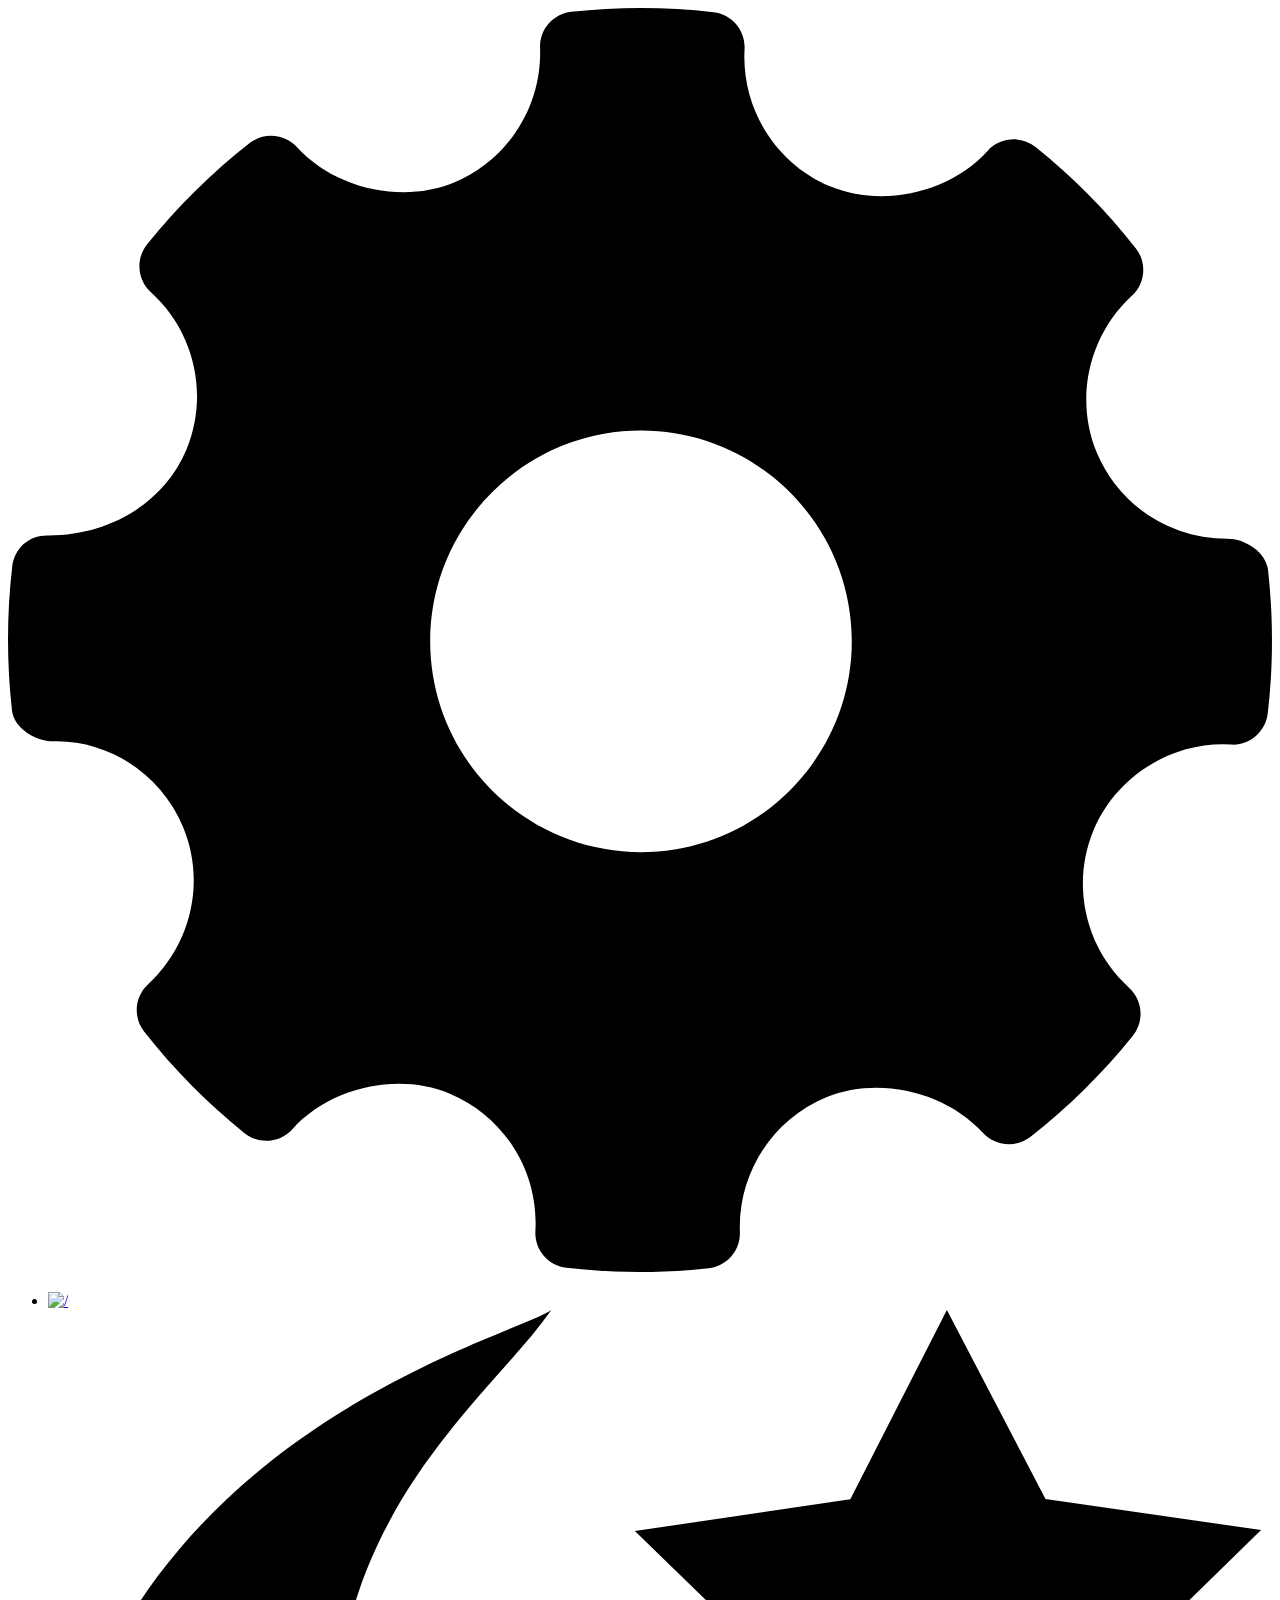
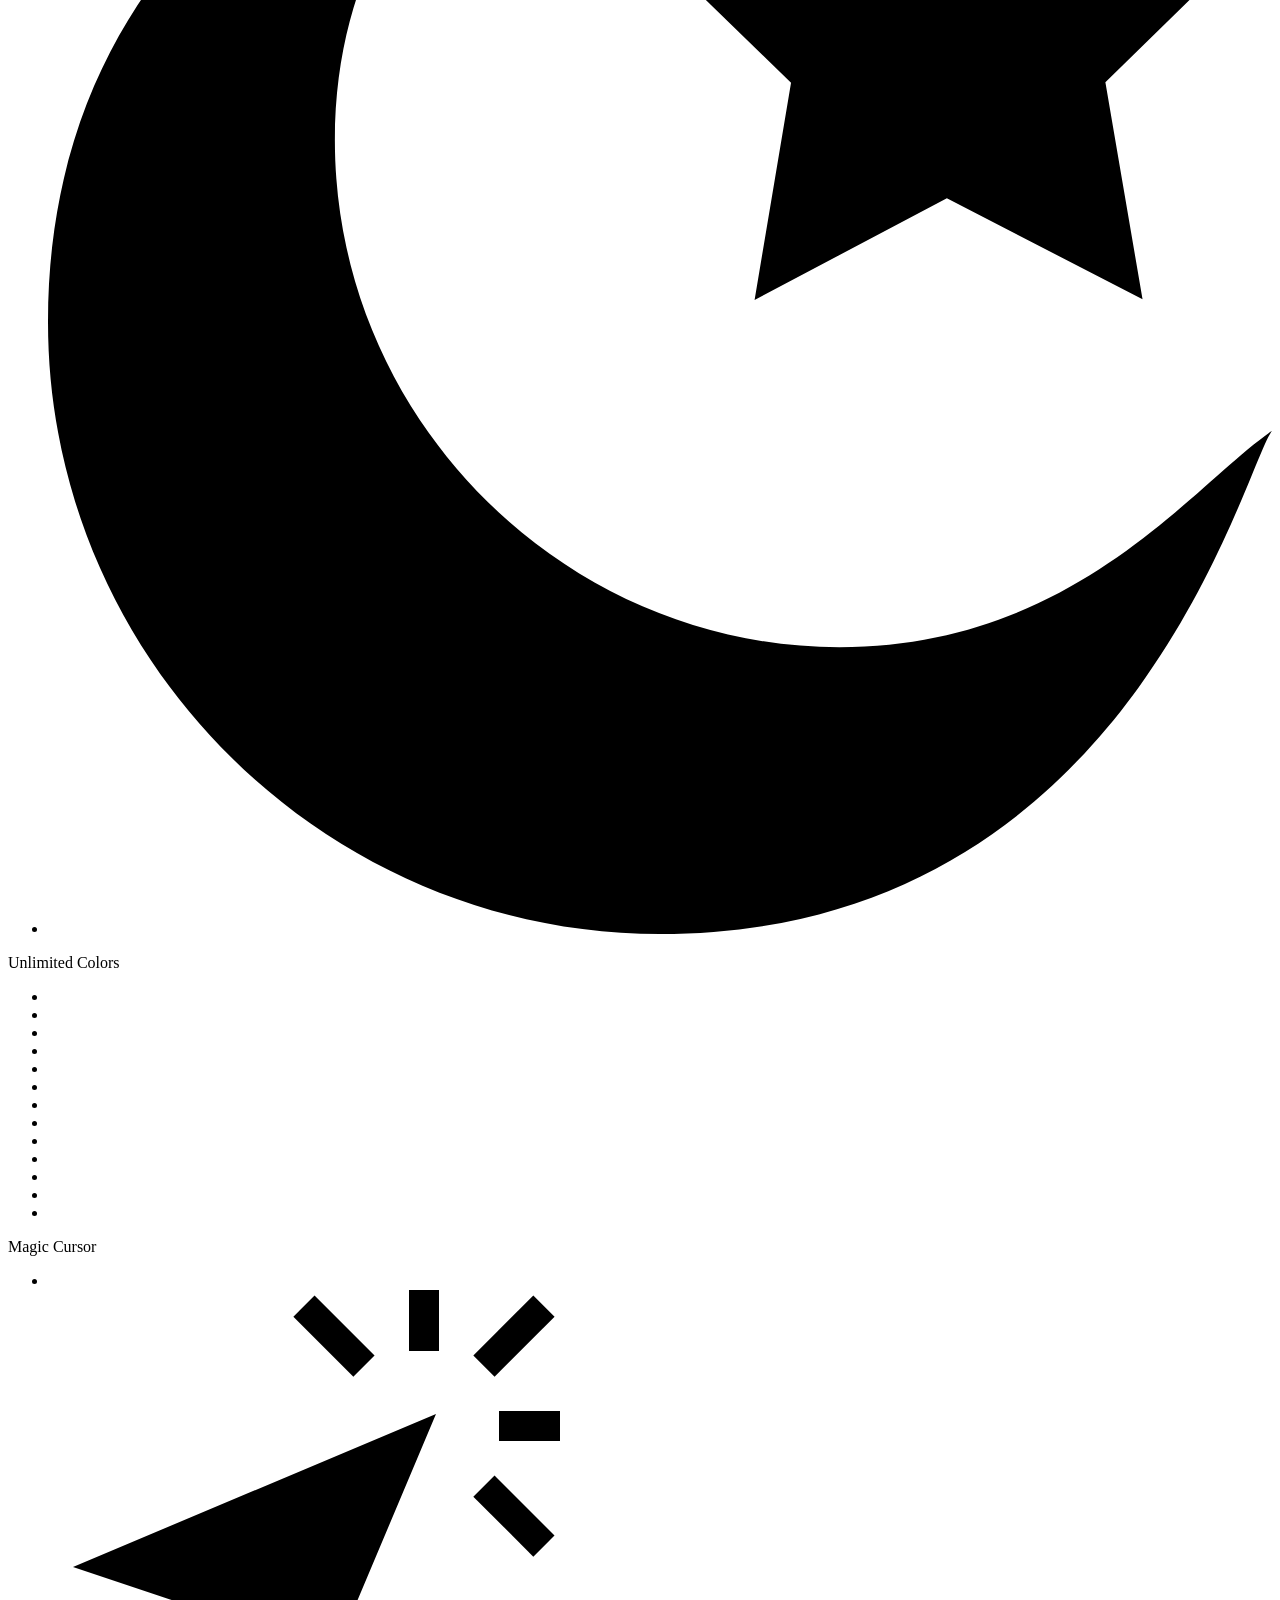
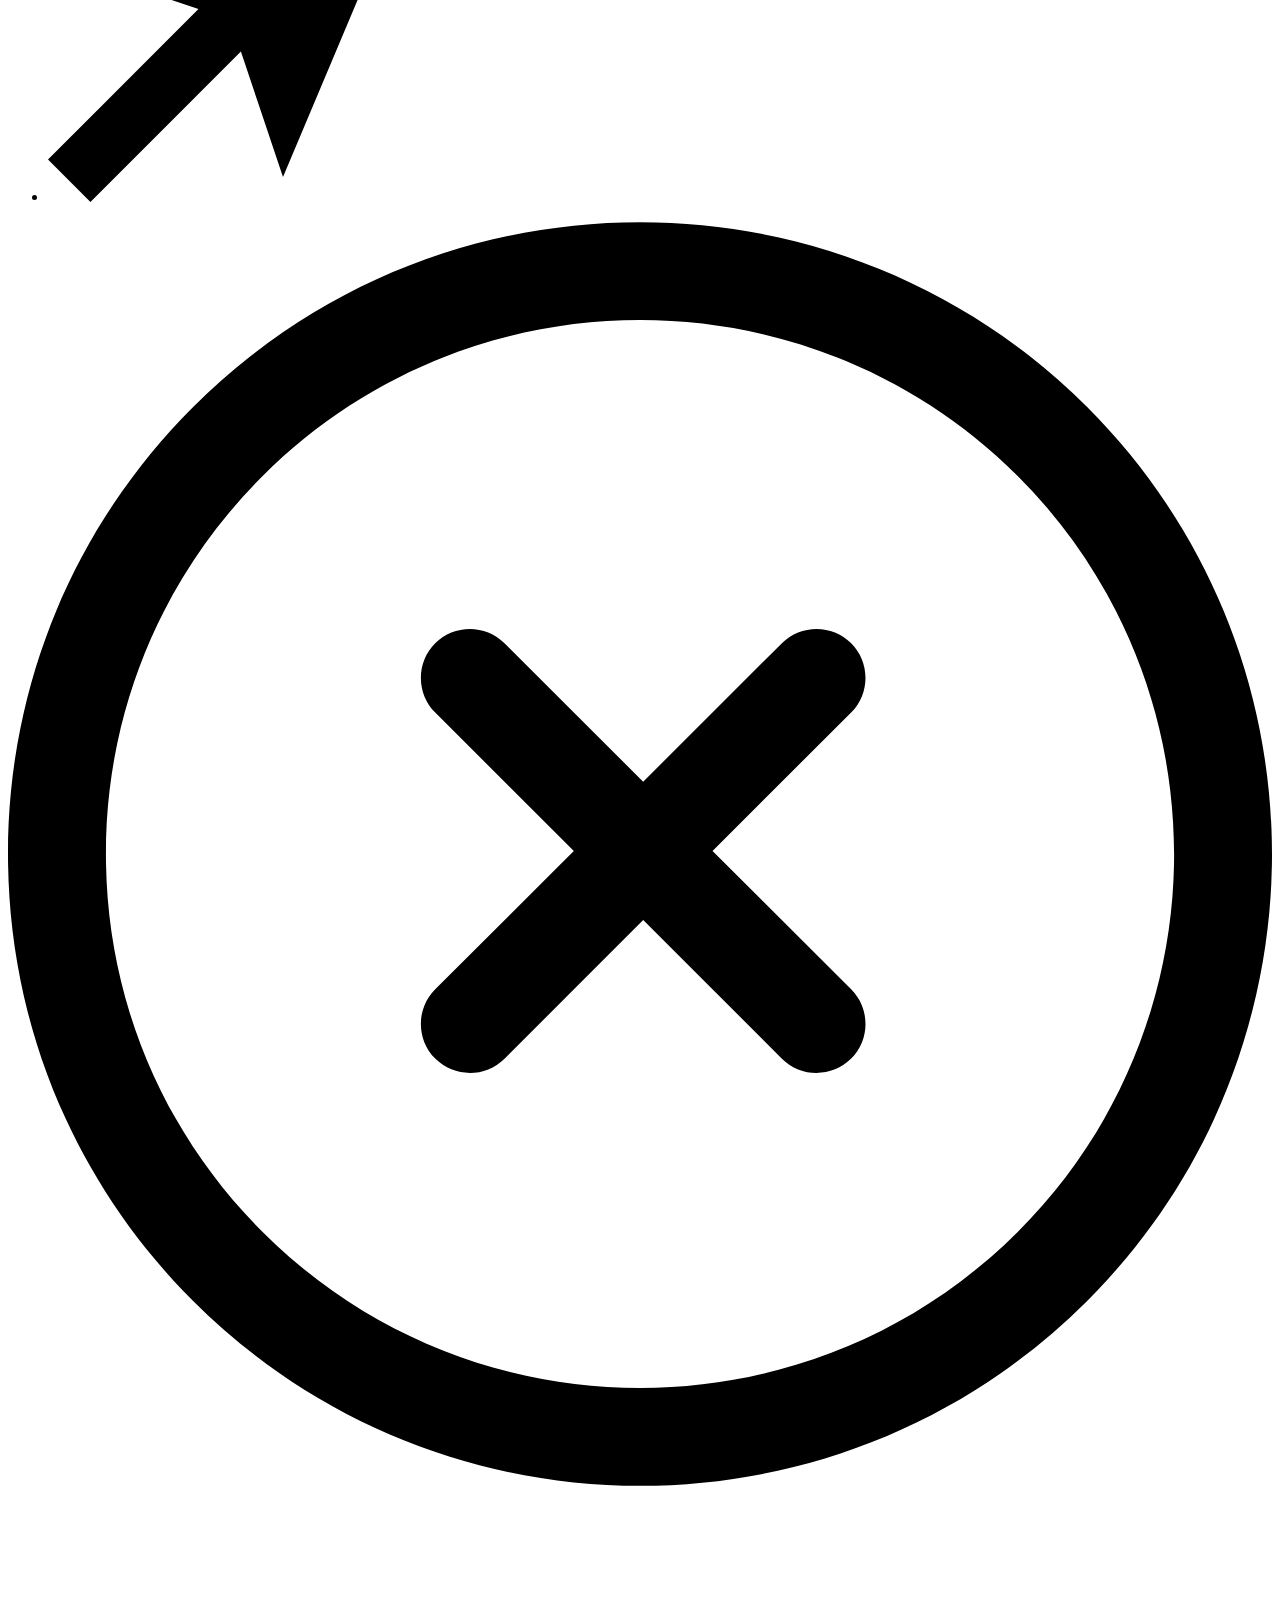
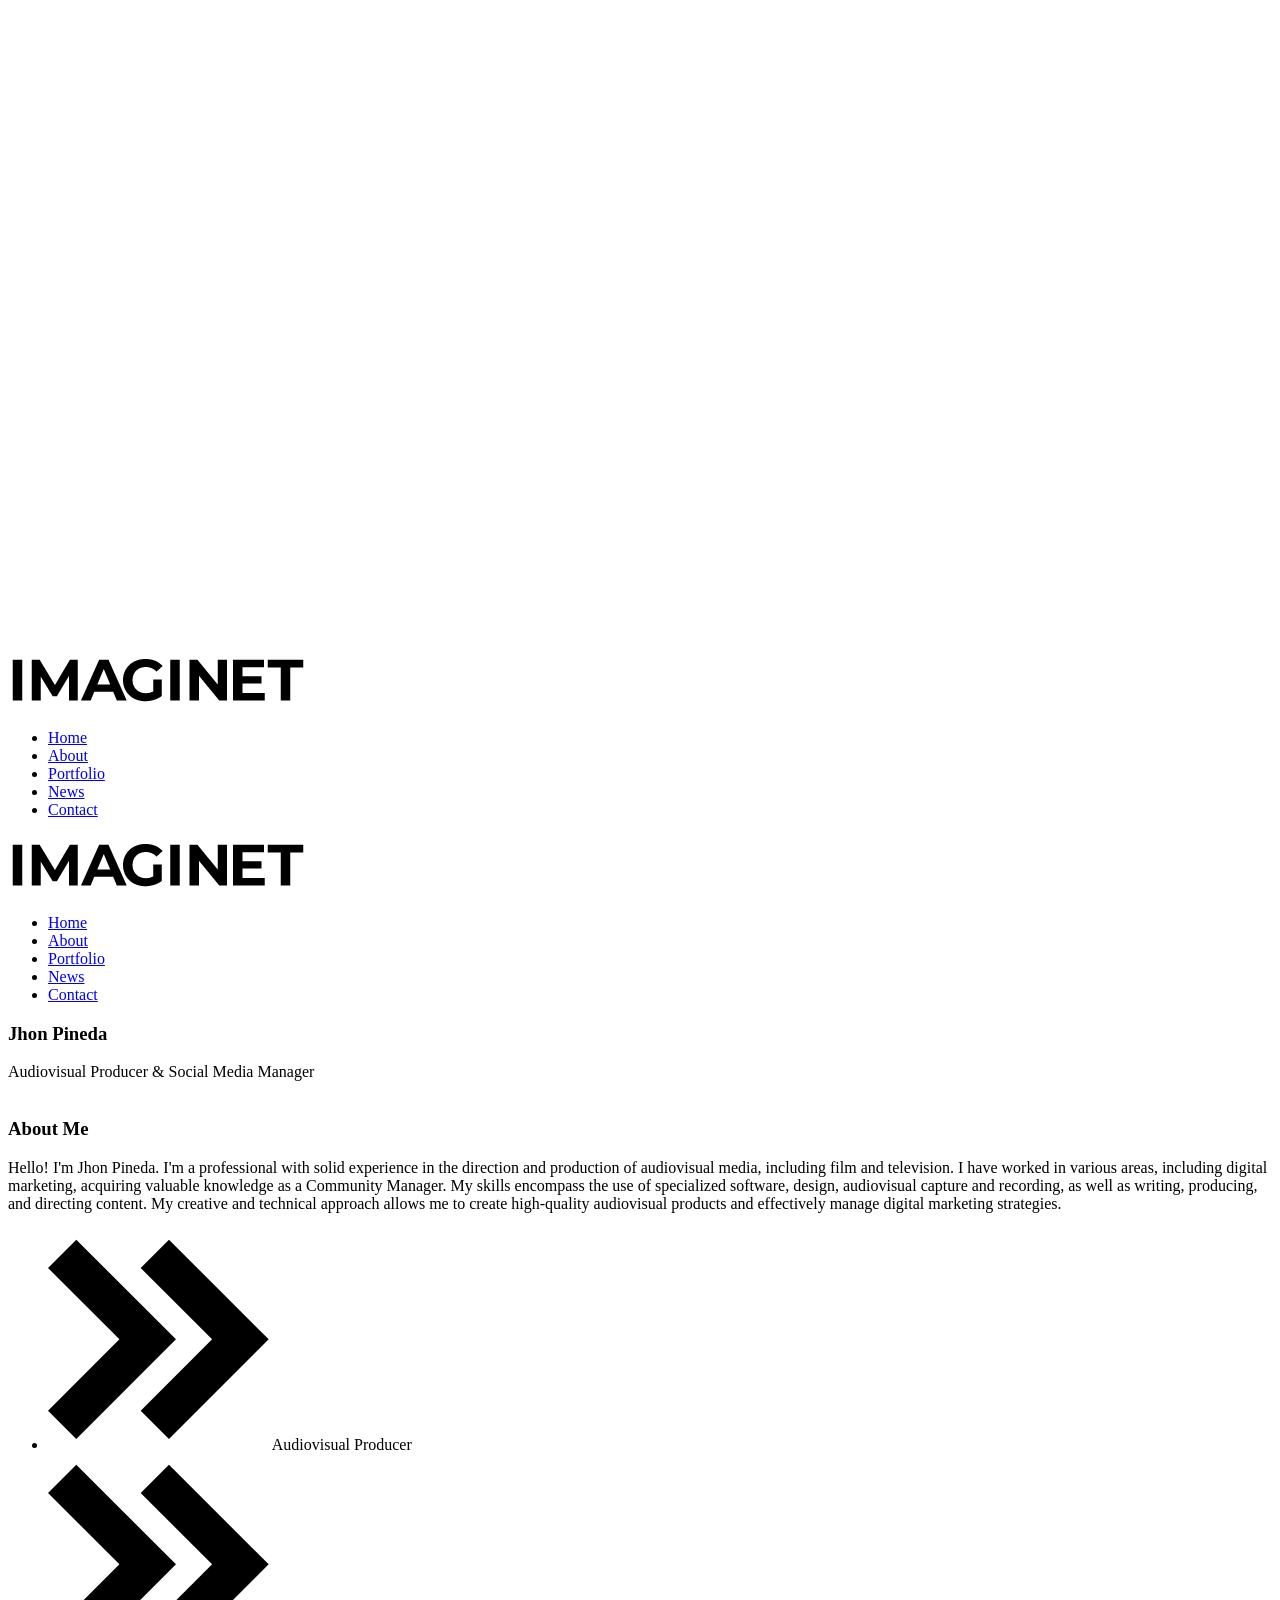
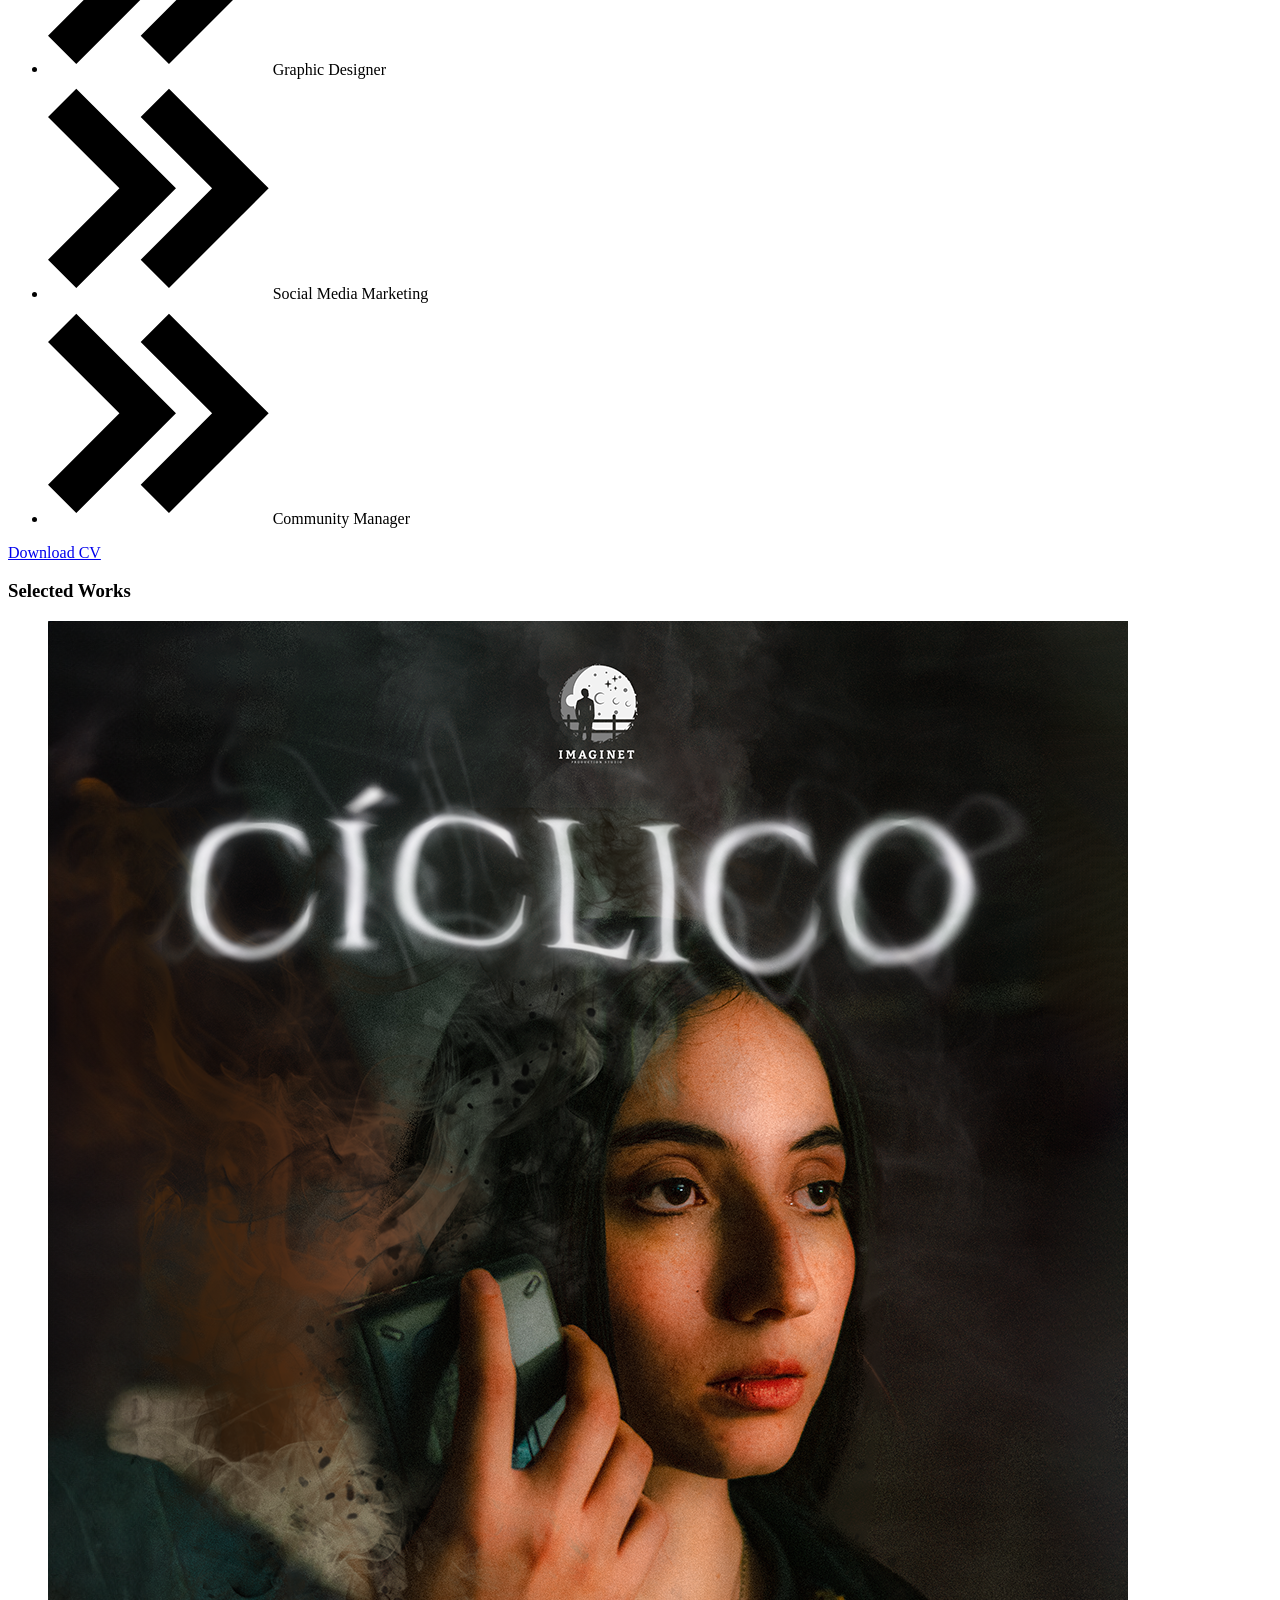
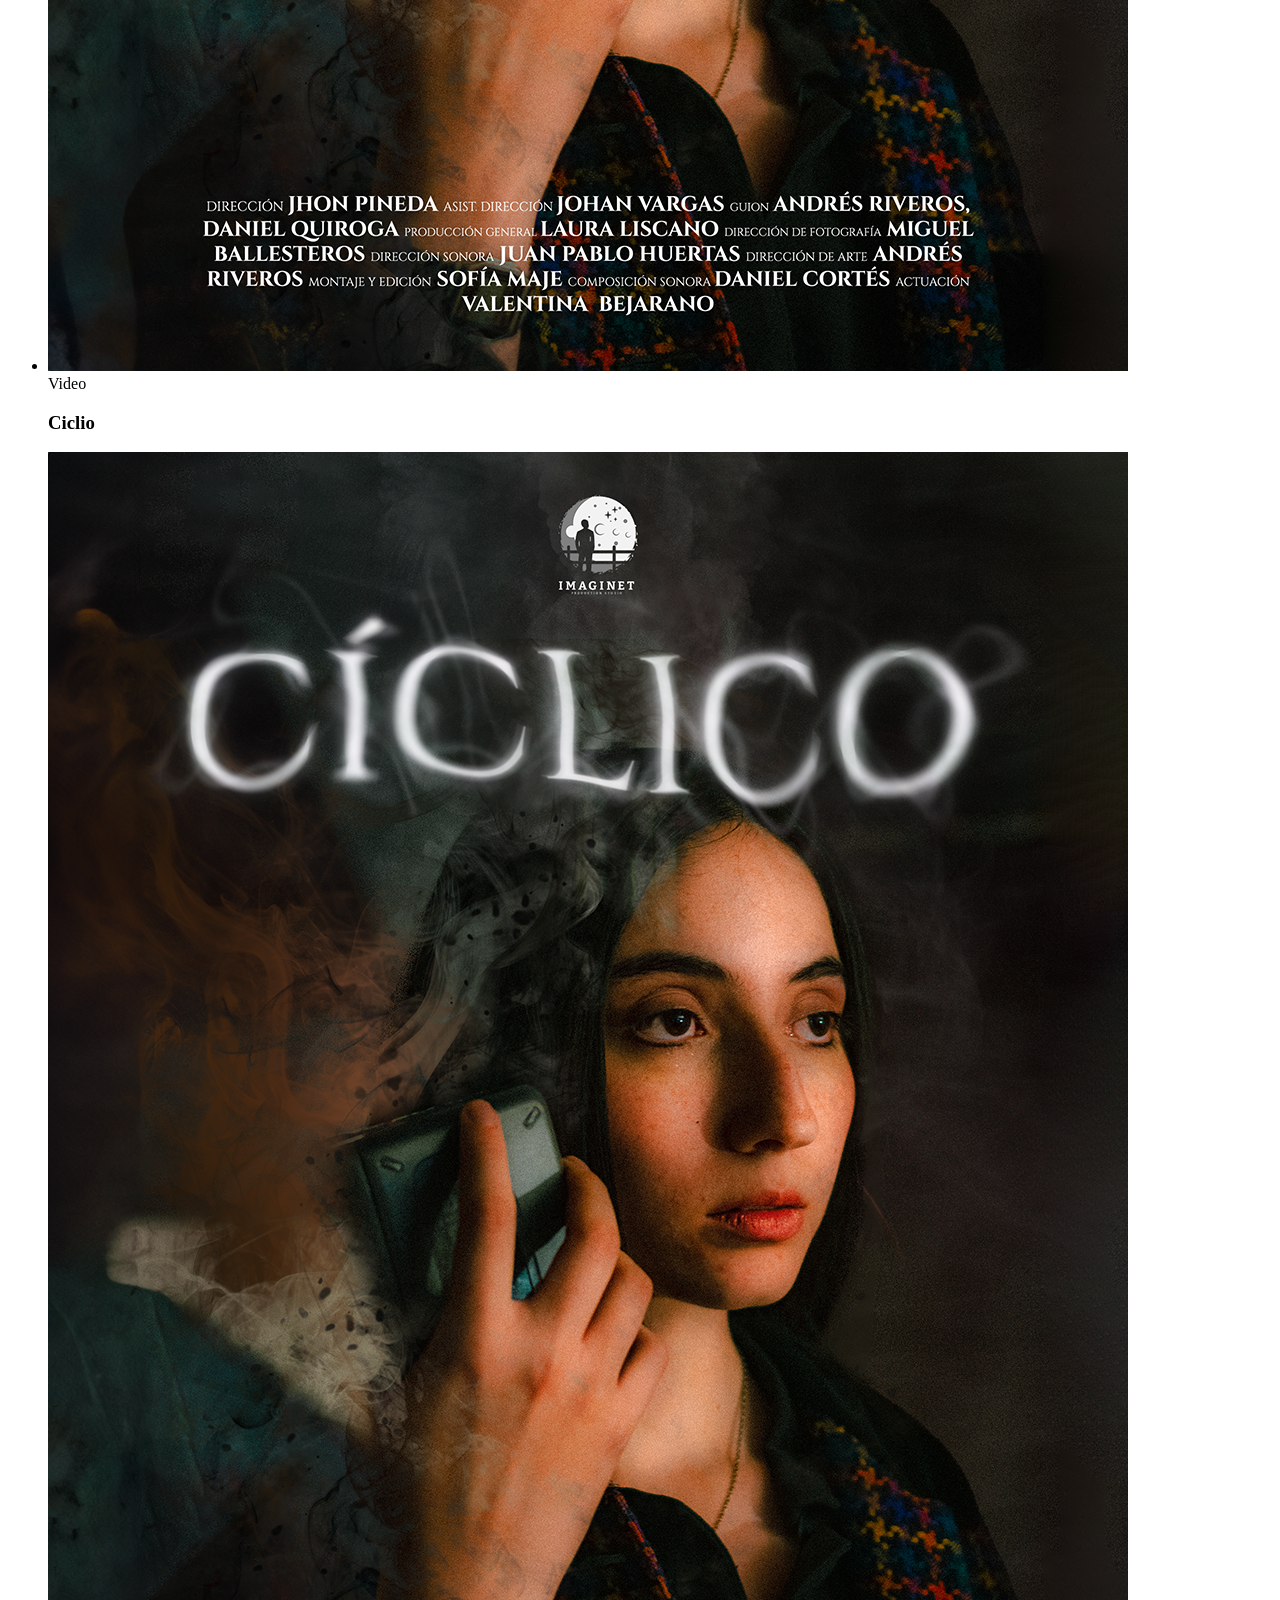
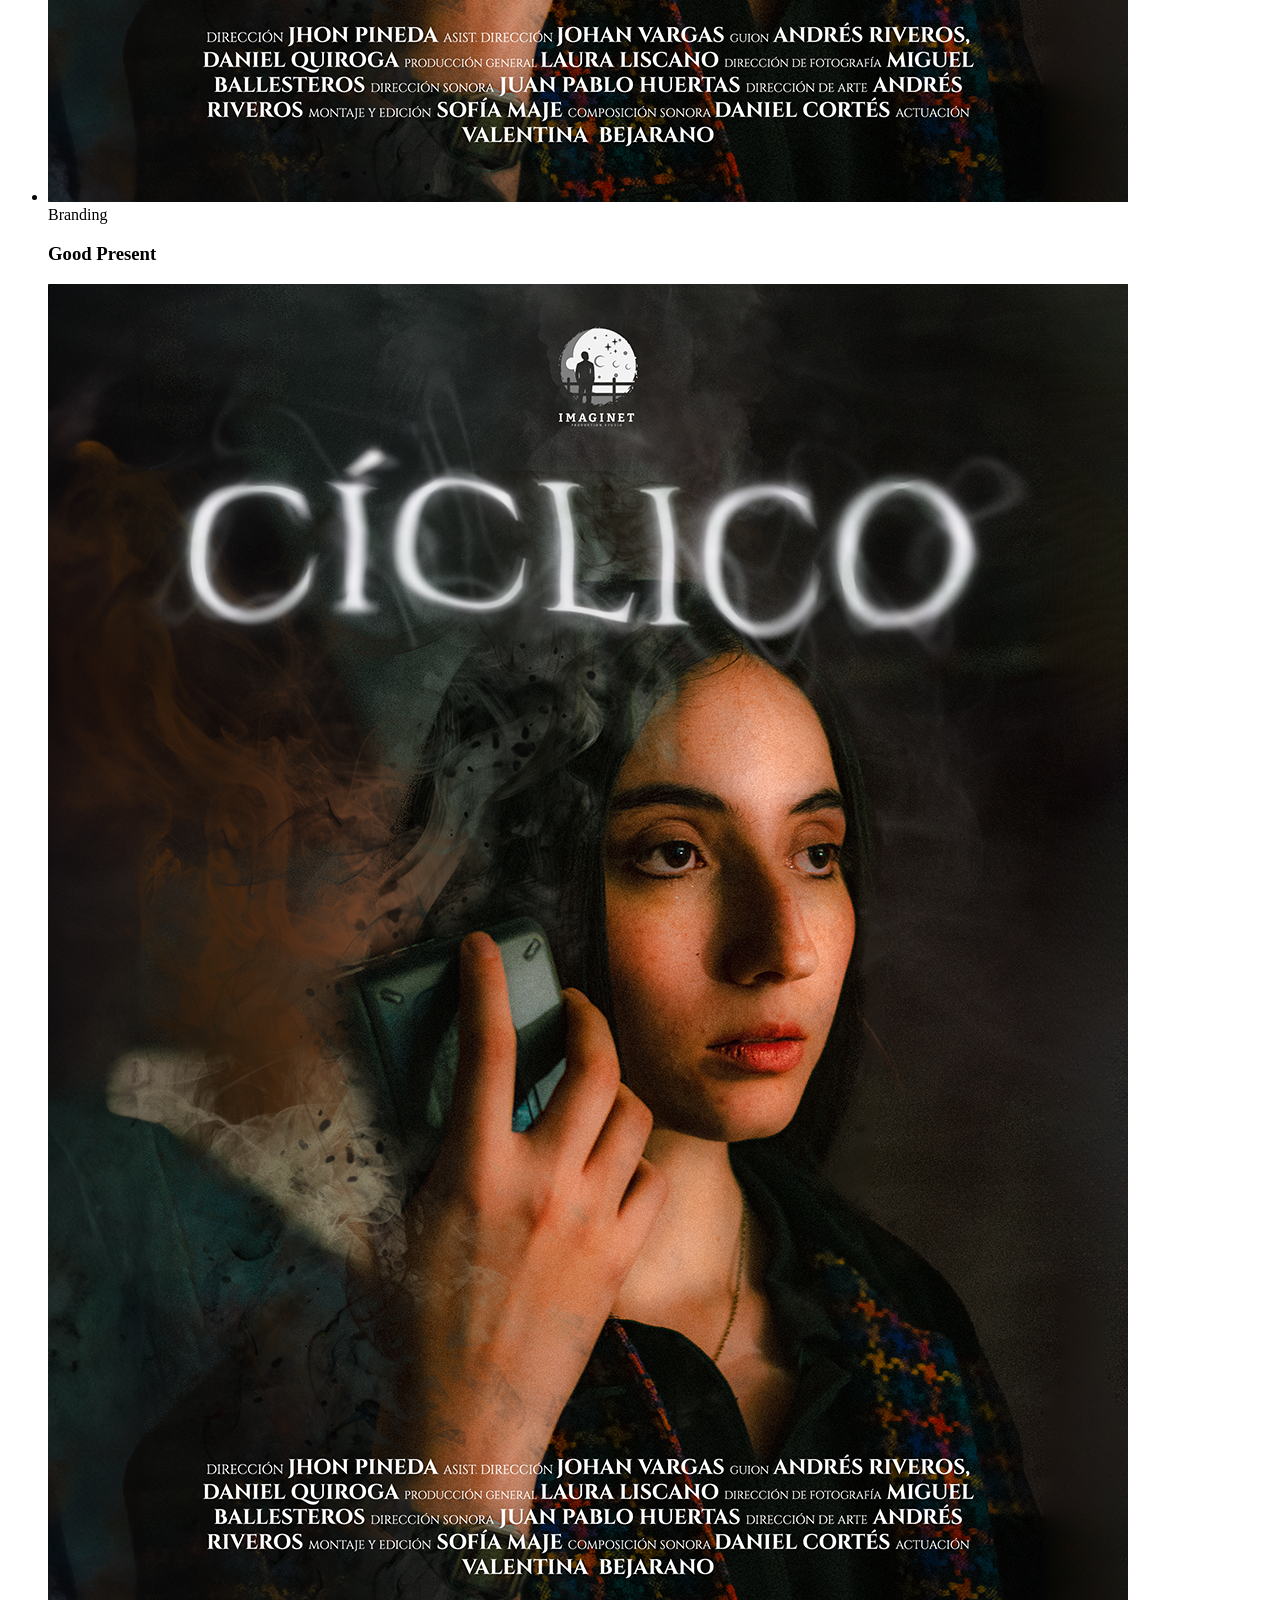
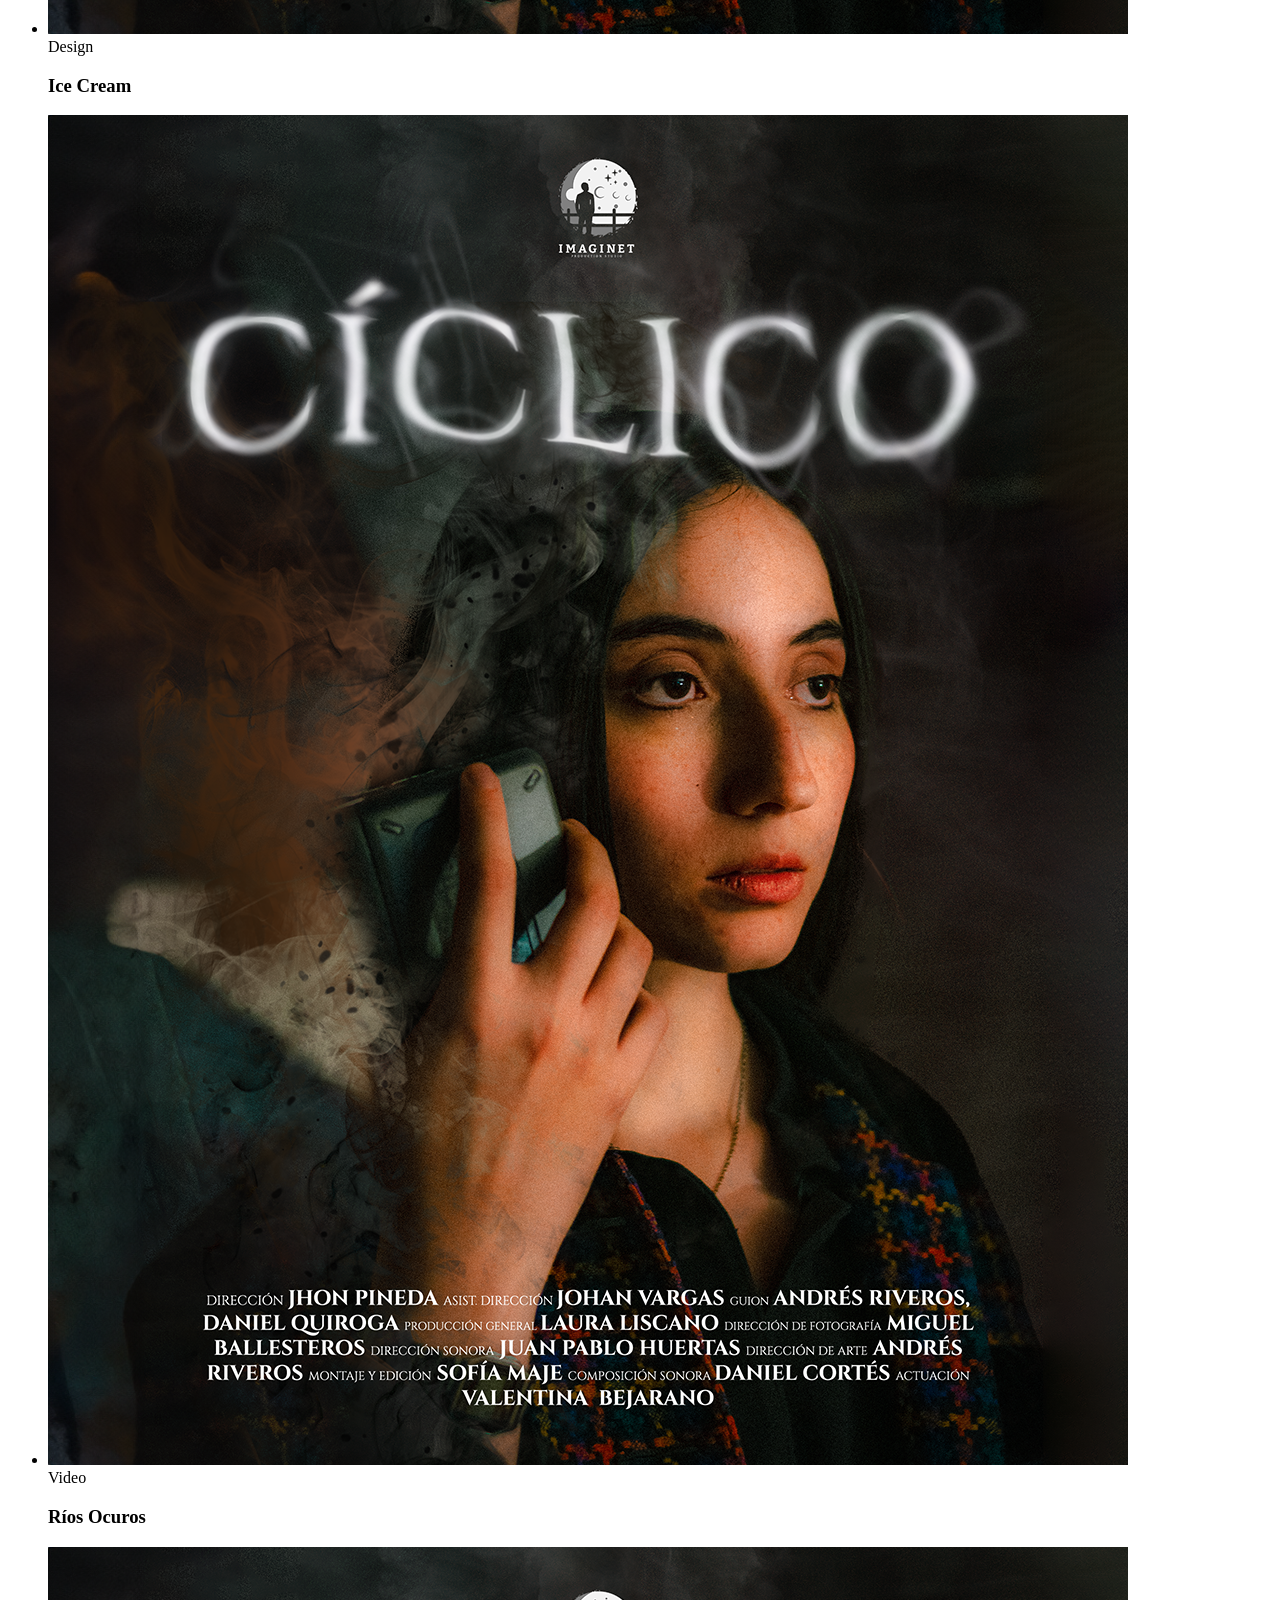
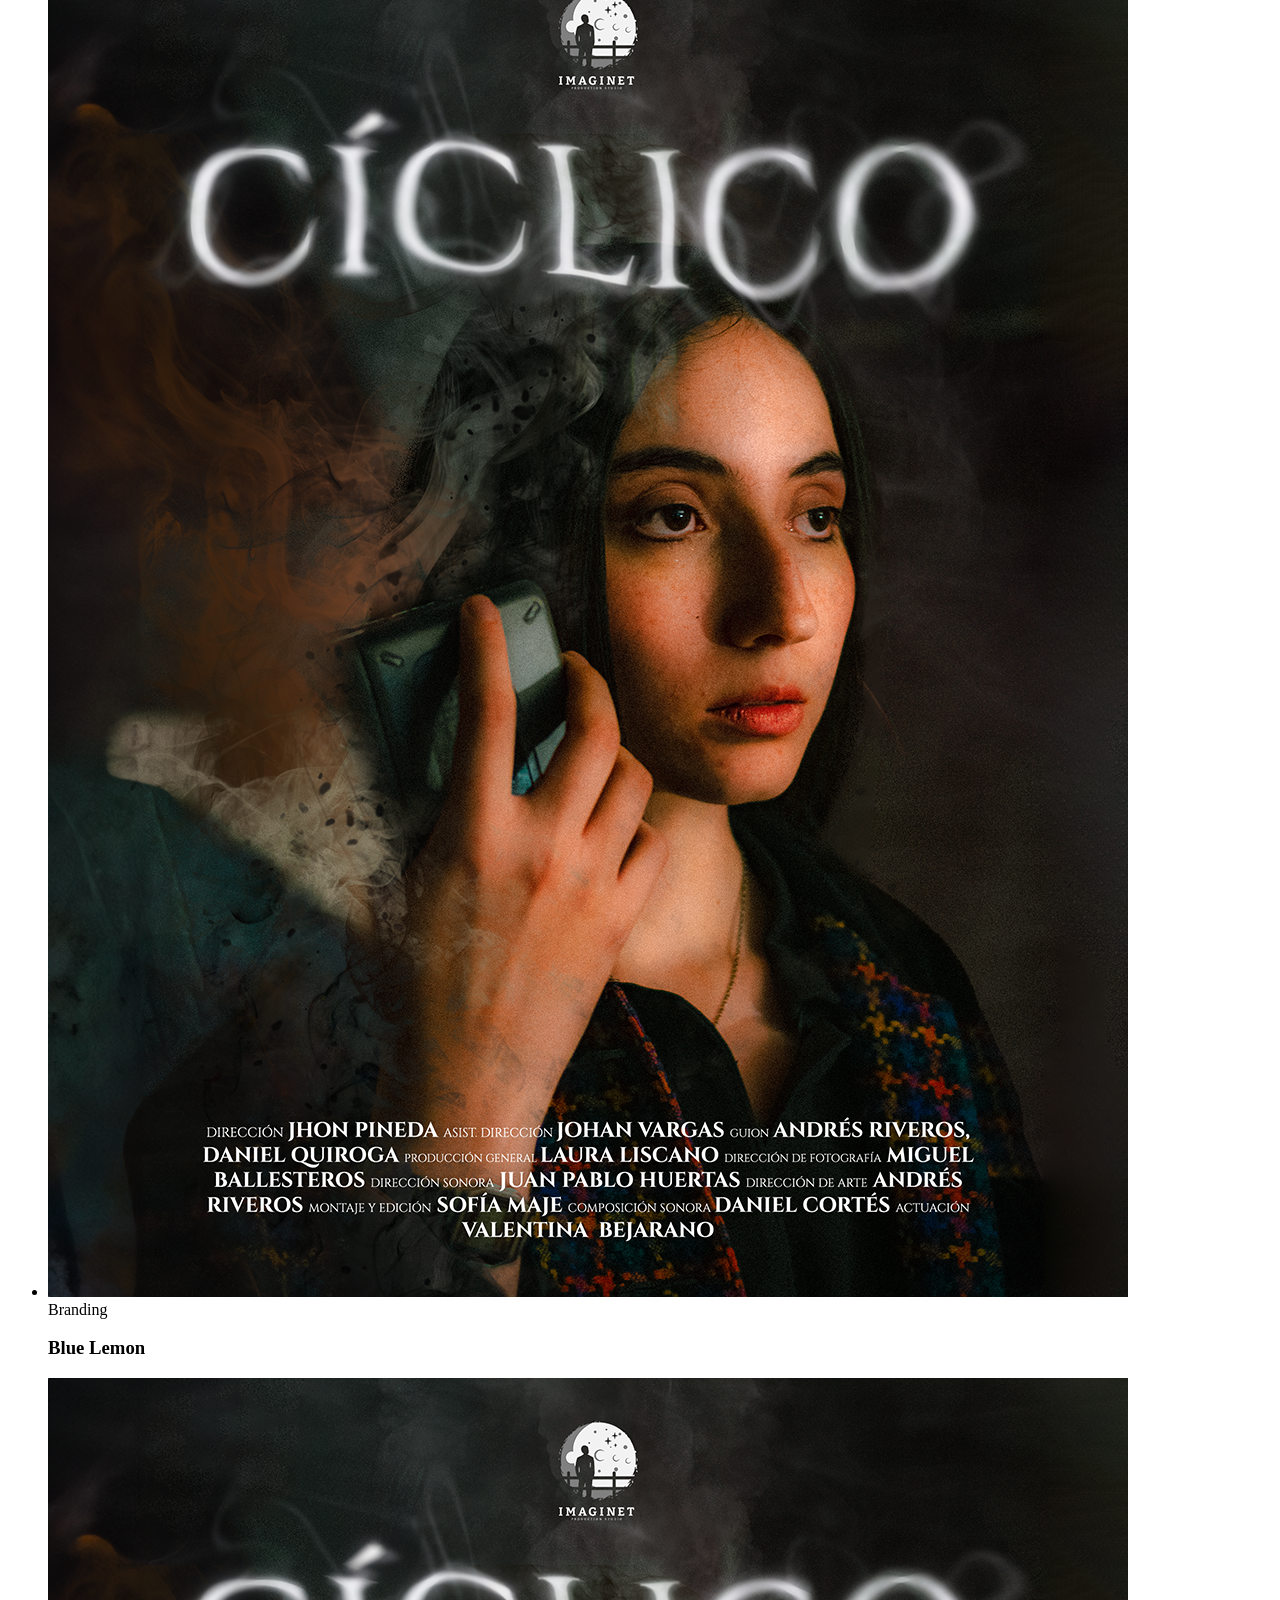
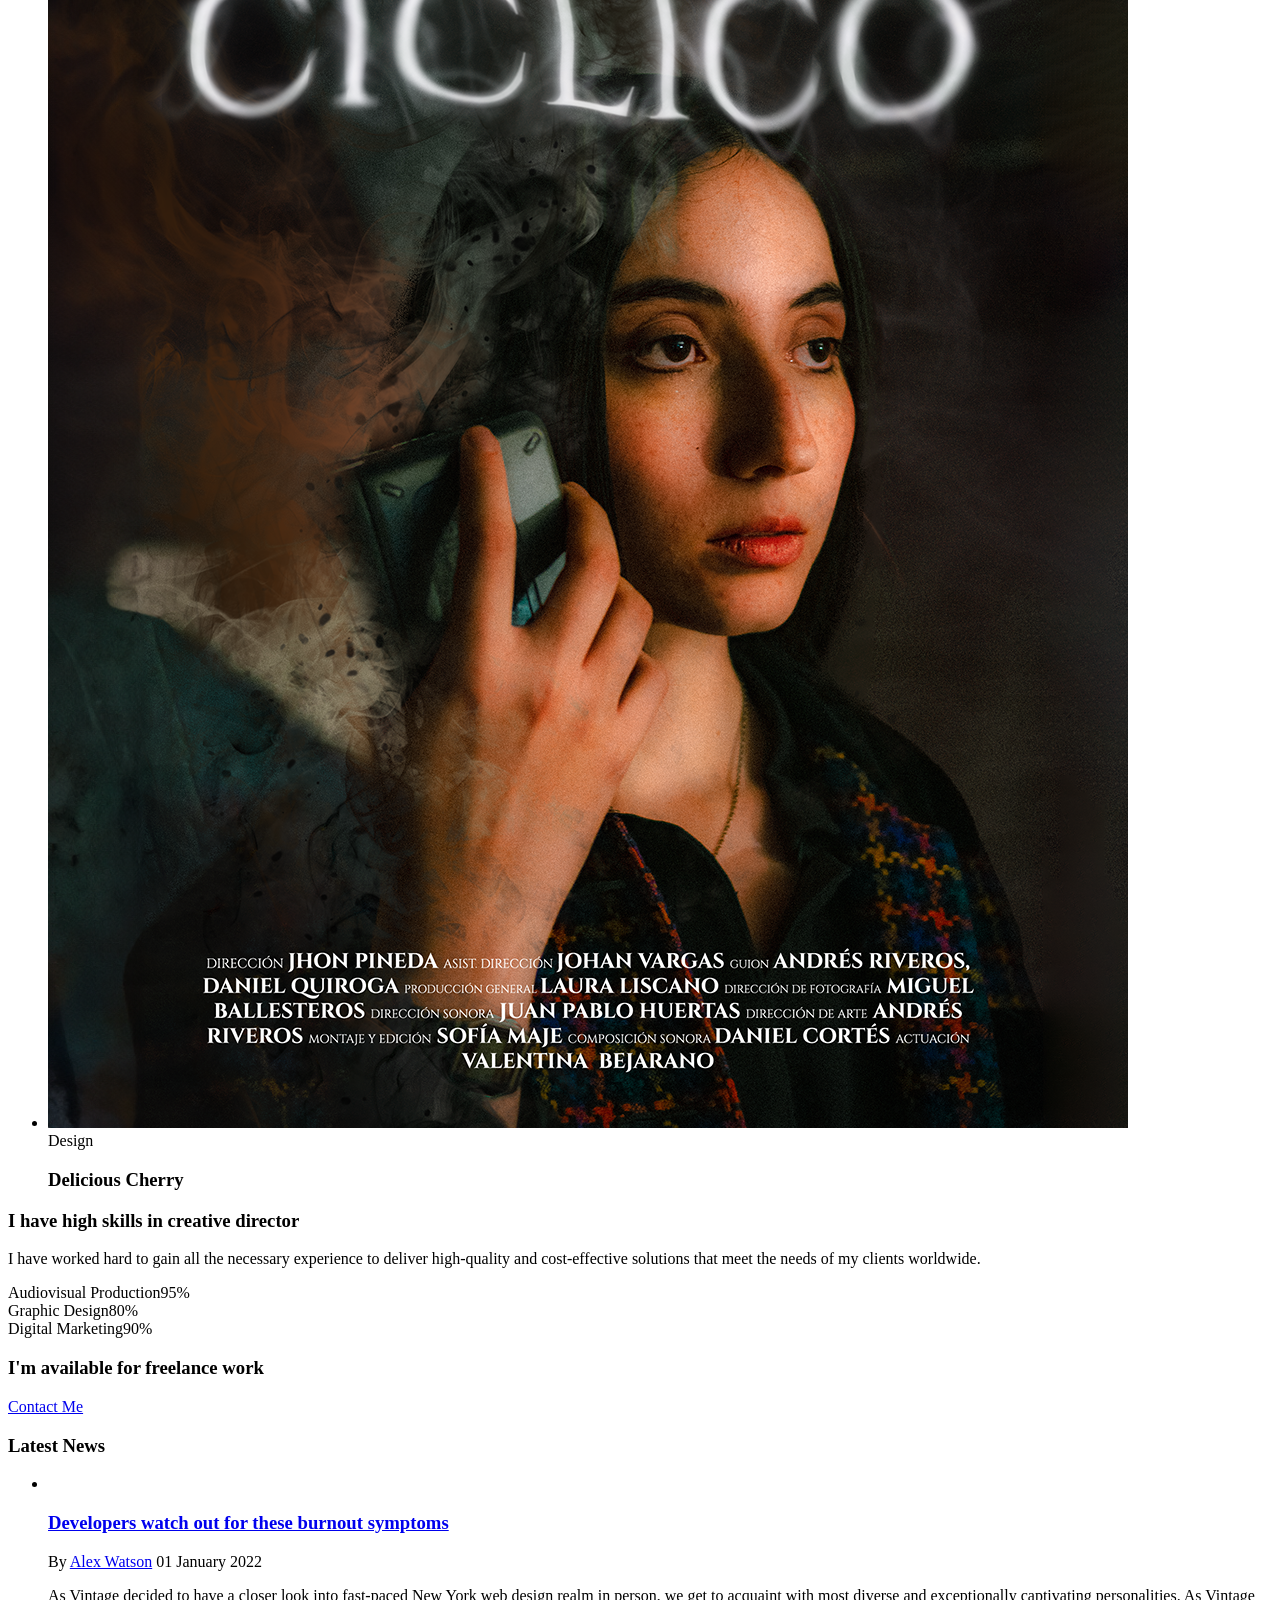
==== index.html @ 6b5bde96 "Add files via upload" ====
<!DOCTYPE html>
<!--[if lt IE 7 ]><html class="ie ie6" lang="en"> <![endif]-->
<!--[if IE 7 ]><html class="ie ie7" lang="en"> <![endif]-->
<!--[if IE 8 ]><html class="ie ie8" lang="en"> <![endif]-->
<!--[if (gte IE 9)|!(IE)]><!--><html lang="en"> <!--<![endif]-->

<head>

<meta http-equiv="Content-Type" content="text/html; charset=utf-8" />

<link rel="icon" type="image/png" href="img/favicon.png" />

<meta name="description" content="Name of your web site">
<meta name="author" content="Marketify">

<meta name="viewport" content="width=device-width, initial-scale=1, maximum-scale=1">

<title>Jhon Pineda | Home</title>

<!-- STYLES -->
<link href="https://fonts.googleapis.com/css2?family=Mulish:ital,wght@0,200;0,300;0,400;0,500;0,600;0,700;0,800;0,900;1,200;1,300;1,400;1,500;1,600;1,700;1,800;1,900&family=Poppins:ital,wght@0,300;0,400;0,500;0,600;0,700;0,800;0,900;1,300;1,400;1,500;1,600;1,700;1,800;1,900&display=swap" rel="stylesheet">


<link rel="stylesheet" type="text/css" href="css/plugins.css" />
<link rel="stylesheet" type="text/css" href="css/colors.css" />
<link rel="stylesheet" type="text/css" href="css/darkMode.css" />
<link rel="stylesheet" type="text/css" href="css/style.css" />
<!--[if lt IE 9]> <script type="text/javascript" src="js/modernizr.custom.js"></script> <![endif]-->
<!-- /STYLES -->

</head>

<body> <!-- FOR DARK MODE: Add class "dark" Example: <body class="dark"> -->
	
	<!-- PRELOADER -->
	<div id="preloader">
		<div class="loader_line"></div>
	</div>
	<!-- /PRELOADER -->
	
<!-- WRAPPER ALL -->
<div class="grax_tm_all_wrap" data-magic-cursor="" data-color="crimson">

	<!-- MAGIC CURSOR VALUES: "", hide -->
	<!-- COLOR VALUES: blue, green, brown, pink, orange, black, white, purple, sky, cadetBlue, crimson, olive, red -->
	
	<!-- SETTINGS -->
	<div class="grax_tm_settings">
		<div class="icon">
			<img class="svg" src="img/svg/setting.svg" alt="" />
			<a class="link" href="#"></a>
		</div>
		<div class="wrapper">
			<ul class="direction">
				<li><a class="active light" href="#"><img class="svg" src="img/svg/weather.svg" alt=" /"></a></li>
				<li><a class="dark" href="#"><img class="svg" src="img/svg/islam.svg" alt=" /"></a></li>
			</ul>
			<span class="title">Unlimited Colors</span>
			<ul class="colors">
				<li><a class="blue" href="#"></a></li>
				<li><a class="green" href="#"></a></li>
				<li><a class="brown" href="#"></a></li>
				<li><a class="pink" href="#"></a></li>
				<li><a class="orange" href="#"></a></li>
				<li class="bl"><a class="black" href="#"></a></li>
				<li class="wh"><a class="white" href="#"></a></li>
				<li><a class="purple" href="#"></a></li>
				<li><a class="sky" href="#"></a></li>
				<li><a class="cadetBlue" href="#"></a></li>
				<li><a class="crimson" href="#"></a></li>
				<li><a class="olive" href="#"></a></li>
				<li><a class="red" href="#"></a></li>
			</ul>
			<span class="title">Magic Cursor</span>
			<ul class="cursor">
				<li><a class="showme show" href="#"></a></li>
				<li><a class="hide" href="#"><img class="svg" src="img/svg/arrow.svg" alt="" /></a></li>
			</ul>
		</div>
	</div>
	<!-- /SETTINGS -->
	
	<!-- MODALBOX NEWS -->
	<div class="grax_tm_modalbox_news">
		<div class="box_inner">
		  <div class="close">
			<a href="#"><img class="svg" src="img/svg/cancel.svg" alt="" /></a>
		  </div>
		  <div class="description_wrap scrollable">
		  </div>
		</div>
	  </div>
	<!-- /MODALBOX NEWS -->
	
	<!-- TOPBAR -->
	<div class="grax_tm_topbar">
		<div class="container">
			<div class="topbar_inner">
				<div class="logo">
					<a class="dark" href="#"><img src="img/logo/logo2.png" alt="" /></a> 
					<a class="light" href="#"><img src="img/logo/logo1.png" alt="" /></a>  
				</div>
				<div class="menu">
					<ul class="anchor_nav">
						<li class="current"><a href="#home">Home</a></li>
						<li><a href="#about">About</a></li>
						<li><a href="#portfolio">Portfolio</a></li>
						<li><a href="#news">News</a></li>
						<li><a href="#contact">Contact</a></li>
					</ul>
				</div>
			</div>
		</div>
	</div>
	<!-- /TOPBAR -->
	
	<!-- MOBILE MENU -->
	<div class="grax_tm_mobile_menu">
		<div class="topbar_inner">
			<div class="container bigger">
				<div class="topbar_in">
					<div class="logo">
						<a href="#"><img src="img/logo/logo2.png" alt="" /></a>
					</div>
					<div class="my_trigger">
						<div class="hamburger hamburger--collapse-r">
							<div class="hamburger-box">
								<div class="hamburger-inner"></div>
							</div>
						</div>
					</div>
				</div>
			</div>
		</div>
		<div class="dropdown">
			<div class="container">
				<div class="dropdown_inner">
					<ul class="anchor_nav">
						<li><a href="#home">Home</a></li>
						<li><a href="#about">About</a></li>
						<li><a href="#portfolio">Portfolio</a></li>
						<li><a href="#news">News</a></li>
						<li><a href="#contact">Contact</a></li>
					</ul>
				</div>
			</div>
		</div>
	</div>
	<!-- /MOBILE MENU -->
	
	<!-- HERO -->
	<div class="grax_tm_hero" id="home">
		<div class="bg">
			<a id="video" class="youtube-bg" data-property="{videoURL:'https://youtu.be/8Hu_17GEnGA',containment:'#home', showControls:false, autoPlay:true, loop:true, mute:true, startAt:0, opacity:1, quality:'default'}"></a>
			<div class="overlay"></div>
		</div>
		<div class="content">
			<div class="container">
				<div class="details" data-animation="toTop"> <!-- Animation Values: toTop, toRight, scale, rotate -->
					<h3 class="fn_animation name">Jhon Pineda</h3>
					<span class="fn_animation job">Audiovisual Producer & Social Media Manager </span>
				</div>
				<div class="grax_tm_down" data-skin="light">
					<div class="line_wrapper">
						<div class="line"></div>
					</div>
				</div>
			</div>
		</div>
	</div>
	<!-- /HERO -->
	
	<!-- ABOUT -->
	<div class="grax_tm_section" id="about">
		<div class="grax_tm_about">
			<div class="container">
				<div class="about_inner">
					<div class="left wow fadeInLeft" data-wow-duration="1.5s">
						<div class="image parallax" data-relative-input="true">
							<img src="img/placeholders/3-4.jpg" alt="" />
							<div class="main layer" data-img-url="img/about/1.jpg" data-depth="0.04"></div>
						</div>
					</div>
					<div class="right wow fadeInLeft" data-wow-duration="1.5s" data-wow-delay=".2s">
						<div class="grax_tm_title_holder">
							<h3>About <span>Me</span></h3>
						</div>
						<div class="text">
							<p>Hello! I'm Jhon Pineda. I'm a professional with solid experience in the direction and production of audiovisual media, including film and television. I have worked in various areas, including digital marketing, acquiring valuable knowledge as a Community Manager. My skills encompass the use of specialized software, design, audiovisual capture and recording, as well as writing, producing, and directing content. My creative and technical approach allows me to create high-quality audiovisual products and effectively manage digital marketing strategies.</p>
						</div>
						<div class="list">
							<ul>
								<li>
									<div class="list_inner">
										<img class="svg" src="img/svg/checked.svg" alt="" />
										<span>Audiovisual Producer</span>
									</div>
								</li>
								<li>
									<div class="list_inner">
										<img class="svg" src="img/svg/checked.svg" alt="" />
										<span>Graphic Designer</span>
									</div>
								</li>
								<li>
									<div class="list_inner">
										<img class="svg" src="img/svg/checked.svg" alt="" />
										<span>Social Media Marketing</span>
									</div>
								</li>
								<li>
									<div class="list_inner">
										<img class="svg" src="img/svg/checked.svg" alt="" />
										<span>Community Manager</span>
									</div>
								</li>
							</ul>
						</div>
						<div class="grax_tm_button">
							<a href="img/resume/HDV.pdf" download>Download CV</a>
						</div>
					</div>
				</div>
			</div>
		</div>
	</div>
	<!-- /ABOUT -->
	
	<!-- PORTFOLIO -->
	<div class="grax_tm_section" id="portfolio">
		<div class="grax_tm_portfolio">
			<div class="container">
				<div class="grax_tm_title_holder">
					<h3>Selected <span>Works</span></h3>
				</div>
				<div class="portfolio_list">
					<ul class="gallery_zoom my_waypoint">
						<li class="wow fadeInLeft" data-wow-duration="1.5s">
							<div class="list_inner">
								<div class="image">
									<img src="img/placeholders/1-1.jpg" alt="" />
									<div class="main" data-img-url="img/portfolio/1.jpg"></div>
								</div>
								<div class="overlay"></div>
								<div class="details">
									<span>Video</span>
									<h3>Ciclio</h3>
								</div>
								<a class="grax_tm_full_link popup-youtube" href="https://www.youtube.com/watch?v=GAO_RjlDGBc"></a>
							</div>
						</li>
						<li class="wow fadeInLeft" data-wow-duration="1.5s" data-wow-delay=".2s">
							<div class="list_inner">
								<div class="image">
									<img src="img/placeholders/1-1.jpg" alt="" />
									<div class="main" data-img-url="img/portfolio/2.jpg"></div>
								</div>
								<div class="overlay"></div>
								<div class="details">
									<span>Branding</span>
									<h3>Good Present</h3>
								</div>
								<a class="grax_tm_full_link zoom" href="img/portfolio/2.jpg"></a>
							</div>
						</li>
						<li class="wow fadeInLeft" data-wow-duration="1.5s" data-wow-delay=".4s">
							<div class="list_inner">
								<div class="image">
									<img src="img/placeholders/1-1.jpg" alt="" />
									<div class="main" data-img-url="img/portfolio/3.jpg"></div>
								</div>
								<div class="overlay"></div>
								<div class="details">
									<span>Design</span>
									<h3>Ice Cream</h3>
								</div>
								<a class="grax_tm_full_link zoom" href="img/portfolio/3.jpg"></a>
							</div>
						</li>
						<li class="wow fadeInLeft" data-wow-duration="1.5s">
							<div class="list_inner">
								<div class="image">
									<img src="img/placeholders/1-1.jpg" alt="" />
									<div class="main" data-img-url="img/portfolio/4.jpg"></div>
								</div>
								<div class="overlay"></div>
								<div class="details">
									<span>Video</span>
									<h3>Ríos Ocuros</h3>
								</div>
								<a class="grax_tm_full_link popup-youtube" href="https://www.youtube.com/watch?v=0kntRstI3W8"></a>
							</div>
						</li>
						<li class="wow fadeInLeft" data-wow-duration="1.5s" data-wow-delay=".2s">
							<div class="list_inner">
								<div class="image">
									<img src="img/placeholders/1-1.jpg" alt="" />
									<div class="main" data-img-url="img/portfolio/5.jpg"></div>
								</div>
								<div class="overlay"></div>
								<div class="details">
									<span>Branding</span>
									<h3>Blue Lemon</h3>
								</div>
								<a class="grax_tm_full_link zoom" href="img/portfolio/5.jpg"></a>
							</div>
						</li>
						<li class="wow fadeInLeft" data-wow-duration="1.5s" data-wow-delay=".4s">
							<div class="list_inner">
								<div class="image">
									<img src="img/placeholders/1-1.jpg" alt="" />
									<div class="main" data-img-url="img/portfolio/7.jpg"></div>
								</div>
								<div class="overlay"></div>
								<div class="details">
									<span>Design</span>
									<h3>Delicious Cherry</h3>
								</div>
								<a class="grax_tm_full_link zoom" href="img/portfolio/7.jpg"></a>
							</div>
						</li>
					</ul>
				</div>
			</div>
		</div>
	</div>
	<!-- /PORTFOLIO -->
	
	<!-- PROGRESS -->
	<div class="grax_tm_progress_part">
		<div class="container">
			<div class="part_inner">
				<div class="left wow fadeInLeft" data-wow-duration="1.5s">
					<h3>I have high skills in creative director</h3>
					<p>I have worked hard to gain all the necessary experience to deliver high-quality and cost-effective solutions that meet the needs of my clients worldwide.</p>
				</div>
				<div class="right wow fadeInLeft" data-wow-duration="1.5s" data-wow-delay=".2s">
					<div class="kioto_progress">
						<div class="progress_inner" data-value="95">
							<span><span class="label">Audiovisual Production</span><span class="number">95%</span></span>
							<div class="background"><div class="bar"><div class="bar_in"></div></div></div>
						</div>
						<div class="progress_inner" data-value="80" >
							<span><span class="label">Graphic Design</span><span class="number">80%</span></span>
							<div class="background"><div class="bar"><div class="bar_in"></div></div></div>
						</div>
						<div class="progress_inner" data-value="90">
							<span><span class="label">Digital Marketing</span><span class="number">90%</span></span>
							<div class="background"><div class="bar"><div class="bar_in"></div></div></div>
						</div>
					</div>
				</div>
			</div>
		</div>
	</div>
	<!-- /PROGRESS -->
	
	<!-- TALK -->
	<div class="grax_tm_section">
		<div class="grax_tm_talk">
			<div class="container">
				<div class="talk_inner">
					<div class="text wow fadeInLeft" data-wow-duration="1.5s">
						<h3><span>I'm available for freelance work</span></h3>
					</div>
					<div class="button wow fadeInLeft anchor" data-wow-duration="1.5s" data-wow-delay=".2s">
						<a href="#contact">Contact Me</a>
					</div>
				</div>
			</div>	
		</div>
	</div>
	<!-- /TALK -->
	
	<!-- NEWS -->
	<div class="grax_tm_section" id="news">
		<div class="grax_tm_news">
			<div class="container">
				<div class="grax_tm_title_holder">
					<h3>Latest <span>News</span></h3>
				</div>
				<div class="news_list">
					<ul>
						<li class="wow fadeInLeft" data-wow-duration="1.5s">
							<div class="list_inner">
								<div class="image">
									<img src="img/placeholders/4-3.jpg" alt="" />
									<div class="main" data-img-url="img/news/1.jpg"></div>
									<a class="grax_tm_full_link" href="#"></a>
								</div>
								<div class="details">
									<h3 class="title"><a href="#">Developers watch out for these burnout symptoms</a></h3>
									<p class="date">By <a href="#">Alex Watson</a> <span>01 January 2022</span></p>
								</div>
								<div class="description">
									<p>As Vintage decided to have a closer look into fast-paced New York web design realm in person, we get to acquaint with most diverse and exceptionally captivating personalities. As Vintage decided to have a closer look into fast-paced New York web design realm in person, we get to acquaint with most diverse and exceptionally captivating personalities. As Vintage decided to have a closer look into fast-paced New York web design realm in person, we get to acquaint with most diverse and exceptionally captivating personalities.</p>
									<blockquote>As Vintage decided to have a closer look into fast-paced New York web design realm in person. As Vintage decided to have a closer look into fast-paced New York web design realm in person, we get to acquaint with most diverse and exceptionally captivating personalities. As Vintage decided to have a closer look into fast-paced New York web design realm in person, we get to acquaint with most diverse and exceptionally captivating personalities.</blockquote>
									<p>As Vintage decided to have a closer look into fast-paced New York web design realm in person, we get to acquaint with most diverse and exceptionally captivating personalities. We encounter professionals with careers to covet and lives to write books about. As Vintage decided to have a closer look into fast-paced New York web design realm in person, we get to acquaint with most diverse and exceptionally captivating personalities. As Vintage decided to have a closer look into fast-paced New York web design realm in person, we get to acquaint with most diverse and exceptionally captivating personalities. As Vintage decided to have a closer look into fast-paced New York web design realm in person, we get to acquaint with most diverse and exceptionally captivating personalities.</p>
									<div class="share">
										<span>Share:</span>
										<ul class="social">
											<li><a href="#"><img class="svg" src="img/svg/social/facebook.svg" alt="" ></a></li>
											<li><a href="#"><img class="svg" src="img/svg/social/twitter.svg" alt="" ></a></li>
											<li><a href="#"><img class="svg" src="img/svg/social/behance.svg" alt="" ></a></li>
											<li><a href="#"><img class="svg" src="img/svg/social/dribbble.svg" alt="" ></a></li>
										</ul>
									</div>
								</div>
							</div>
						</li>
						<li class="wow fadeInLeft" data-wow-duration="1.5s" data-wow-delay=".2s">
							<div class="list_inner">
								<div class="image">
									<img src="img/placeholders/4-3.jpg" alt="" />
									<div class="main" data-img-url="img/news/2.jpg"></div>
									<a class="grax_tm_full_link" href="#"></a>
								</div>
								<div class="details">
									<h3 class="title"><a href="#">How to be appreciated for your hard work as a developer</a></h3>
									<p class="date">By <a href="#">Brook Kennedy</a> <span>22 December 2021</span></p>
								</div>
								<div class="description">
									<p>As Vintage decided to have a closer look into fast-paced New York web design realm in person, we get to acquaint with most diverse and exceptionally captivating personalities. As Vintage decided to have a closer look into fast-paced New York web design realm in person, we get to acquaint with most diverse and exceptionally captivating personalities. As Vintage decided to have a closer look into fast-paced New York web design realm in person, we get to acquaint with most diverse and exceptionally captivating personalities.</p>
									<blockquote>As Vintage decided to have a closer look into fast-paced New York web design realm in person. As Vintage decided to have a closer look into fast-paced New York web design realm in person, we get to acquaint with most diverse and exceptionally captivating personalities. As Vintage decided to have a closer look into fast-paced New York web design realm in person, we get to acquaint with most diverse and exceptionally captivating personalities.</blockquote>
									<p>As Vintage decided to have a closer look into fast-paced New York web design realm in person, we get to acquaint with most diverse and exceptionally captivating personalities. We encounter professionals with careers to covet and lives to write books about. As Vintage decided to have a closer look into fast-paced New York web design realm in person, we get to acquaint with most diverse and exceptionally captivating personalities. As Vintage decided to have a closer look into fast-paced New York web design realm in person, we get to acquaint with most diverse and exceptionally captivating personalities. As Vintage decided to have a closer look into fast-paced New York web design realm in person, we get to acquaint with most diverse and exceptionally captivating personalities.</p>
									<div class="share">
										<span>Share:</span>
										<ul class="social">
											<li><a href="#"><img class="svg" src="img/svg/social/facebook.svg" alt="" ></a></li>
											<li><a href="#"><img class="svg" src="img/svg/social/twitter.svg" alt="" ></a></li>
											<li><a href="#"><img class="svg" src="img/svg/social/behance.svg" alt="" ></a></li>
											<li><a href="#"><img class="svg" src="img/svg/social/dribbble.svg" alt="" ></a></li>
										</ul>
									</div>
								</div>
							</div>
						</li>
						<li class="wow fadeInLeft" data-wow-duration="1.5s" data-wow-delay=".4s">
							<div class="list_inner">
								<div class="image">
									<img src="img/placeholders/4-3.jpg" alt="" />
									<div class="main" data-img-url="img/news/3.jpg"></div>
									<a class="grax_tm_full_link" href="#"></a>
								</div>
								<div class="details">
									<h3 class="title"><a href="#">How designers and developers can collaborate better</a></h3>
									<p class="date">By <a href="#">Paola Atkins</a> <span>05 December 2021</span></p>
								</div>
								<div class="description">
									<p>As Vintage decided to have a closer look into fast-paced New York web design realm in person, we get to acquaint with most diverse and exceptionally captivating personalities. As Vintage decided to have a closer look into fast-paced New York web design realm in person, we get to acquaint with most diverse and exceptionally captivating personalities. As Vintage decided to have a closer look into fast-paced New York web design realm in person, we get to acquaint with most diverse and exceptionally captivating personalities.</p>
									<blockquote>As Vintage decided to have a closer look into fast-paced New York web design realm in person. As Vintage decided to have a closer look into fast-paced New York web design realm in person, we get to acquaint with most diverse and exceptionally captivating personalities. As Vintage decided to have a closer look into fast-paced New York web design realm in person, we get to acquaint with most diverse and exceptionally captivating personalities.</blockquote>
									<p>As Vintage decided to have a closer look into fast-paced New York web design realm in person, we get to acquaint with most diverse and exceptionally captivating personalities. We encounter professionals with careers to covet and lives to write books about. As Vintage decided to have a closer look into fast-paced New York web design realm in person, we get to acquaint with most diverse and exceptionally captivating personalities. As Vintage decided to have a closer look into fast-paced New York web design realm in person, we get to acquaint with most diverse and exceptionally captivating personalities. As Vintage decided to have a closer look into fast-paced New York web design realm in person, we get to acquaint with most diverse and exceptionally captivating personalities.</p>
									<div class="share">
										<span>Share:</span>
										<ul class="social">
											<li><a href="#"><img class="svg" src="img/svg/social/facebook.svg" alt="" ></a></li>
											<li><a href="#"><img class="svg" src="img/svg/social/twitter.svg" alt="" ></a></li>
											<li><a href="#"><img class="svg" src="img/svg/social/behance.svg" alt="" ></a></li>
											<li><a href="#"><img class="svg" src="img/svg/social/dribbble.svg" alt="" ></a></li>
										</ul>
									</div>
								</div>
							</div>
						</li>
					</ul>
				</div>
			</div>
		</div>
	</div>
	<!-- /NEWS -->
	
	<!-- CONTACT -->
	<div class="grax_tm_contact" id="contact">
		<div class="container">
			<div class="grax_tm_title_holder">
				<h3>Get in <span>Touch</span></h3>
			</div>
			<div class="contact_inner">
				<div class="left wow fadeInLeft" data-wow-duration="1s">
					<div class="text">
						<p>Please fill out the form on this section to contact with me. Or call between 9:00 a.m. and 8:00 p.m. ET-1, Monday through Friday</p>
					</div>
					<div class="info_list">
						<ul>
							<li>
								<div class="list_inner">
									<img class="svg" src="img/svg/location.svg" alt="" />
									<p><span class="first">Address:</span><span class="second">Bogotá, COL</span></p>
								</div>
							</li>
							<li>
								<div class="list_inner">
									<img class="svg" src="img/svg/email.svg" alt="" />
									<p><span class="first">Email:</span><span class="second"><a href="#">alquimistadeideas@imaginetfilms.com</a></span></p>
								</div>
							</li>
							<li>
								<div class="list_inner">
									<img class="svg" src="img/svg/phone.svg" alt="" />
									<p><span class="first">Phone:</span><span class="second"><a href="#">+57 301 393 72 76</a></span></p>
								</div>
							</li>
							<li>
								<div class="list_inner">
									<img class="svg" src="img/svg/social/dribbble.svg" alt="" />
									<p><span class="first">Website:</span><span class="second"><a href="#">www.imaginetfilms.com</a></span></p>
								</div>
							</li>
							<li>
								<div class="list_inner">
									<img class="svg" src="img/svg/social/twitter.svg" alt="" />
									<p><span class="first">Twitter:</span><span class="second"><a href="#">@twitternickname</a></span></p>
								</div>
							</li>
							<li>
								<div class="list_inner">
									<img class="svg" src="img/svg/social/facebook.svg" alt="" />
									<p><span class="first">Facebook:</span><span class="second"><a href="#">@facebooknickname</a></span></p>
								</div>
							</li>
						</ul>
					</div>
				</div>
				<div class="right wow fadeInLeft" data-wow-duration="1s" data-wow-delay=".2s">
					<div class="fields">
						<form action="/" method="post" class="contact_form" id="contact_form">
							<div class="returnmessage" data-success="Your message has been received, We will contact you soon."></div>
							<div class="empty_notice"><span>Please Fill Required Fields</span></div>
							<div class="first">
								<ul>
									<li>
										<input id="name" type="text" placeholder="Name">
									</li>
									<li>
										<input id="email" type="text" placeholder="Email">
									</li>
								</ul>
							</div>
							<div class="last">
								<textarea id="message" placeholder="Message"></textarea>
							</div>
							<div class="grax_tm_button">
								<a id="send_message" href="#">Send Message</a>
							</div>

							<!-- If you want to change mail address to yours, please open modal.php and go to line 4 -->

						</form>
					</div>
				</div>
			</div>
		</div>
	</div>
	<!-- /CONTACT -->
	
	<!-- COPYRIGHT -->
	<div class="grax_tm_section">
		<div class="grax_tm_copyright">
			<div class="my_wave">
                <svg width="100%" height="100%" version="1.1" xmlns="http://www.w3.org/2000/svg">
                    <defs></defs>
                    <path id="wave_img" data-color="#fff" d="M 0 185.609 C 317.16666666666663 118.136 317.16666666666663 118.136 634.3333333333333 151.87 C 951.4999999999999 185.609 951.4999999999999 185.609 1268.6666666666665 116.402 C 1585.833333333333 47.195 1585.833333333333 47.195 1903 131.925 L 1903 507 L 0 507 Z" fill="#fff"></path>
                </svg>
            </div>
			<div class="container">
				<div class="copyright_inner">
					<div class="logo wow fadeInLeft" data-wow-duration="1s">
						<img src="img/logo/logo1.png" alt="" />
					</div>
					<div class="social wow fadeInLeft" data-wow-duration="1s" data-wow-delay=".2s">
						<ul>
							<li><a href="#"><img class="svg" src="img/svg/social/facebook.svg" alt="" /></a></li>
							<li><a href="#"><img class="svg" src="img/svg/social/twitter.svg" alt="" /></a></li>
							<li><a href="#"><img class="svg" src="img/svg/social/dribbble.svg" alt="" /></a></li>
							<li><a href="#"><img class="svg" src="img/svg/social/tik-tok.svg" alt="" /></a></li>
							<!-- You can download another svg icons from here for free https://www.flaticon.com -->
						</ul>
					</div>
					<div class="copy wow fadeInLeft" data-wow-duration="1s" data-wow-delay=".4s">
						<p>&copy; Copyright 2022 by Imaginet.films</p>
					</div>
				</div>
			</div>
		</div>
	</div>
	<!-- /COPYRIGHT -->
	
	<!-- CURSOR -->
	<div class="mouse-cursor cursor-outer"></div>
    <div class="mouse-cursor cursor-inner"></div>
	<!-- /CURSOR -->
	
	<!-- START: Page Progress -->
	<div class="progressbar">
		<a href="#"><span class="text">To Top</span></a>
		<span class="line"></span>
	</div>
	<!-- END: Page Progress -->
		
</div>
<!-- / WRAPPER ALL -->
	
<!-- SCRIPTS -->
<script src="js/jquery.js"></script>
<!--[if lt IE 10]> <script type="text/javascript" src="js/ie8.js"></script> <![endif]-->	
<script src="js/plugins.js"></script>
<script src="js/init.js"></script>
<!-- /SCRIPTS -->

</body>
</html>
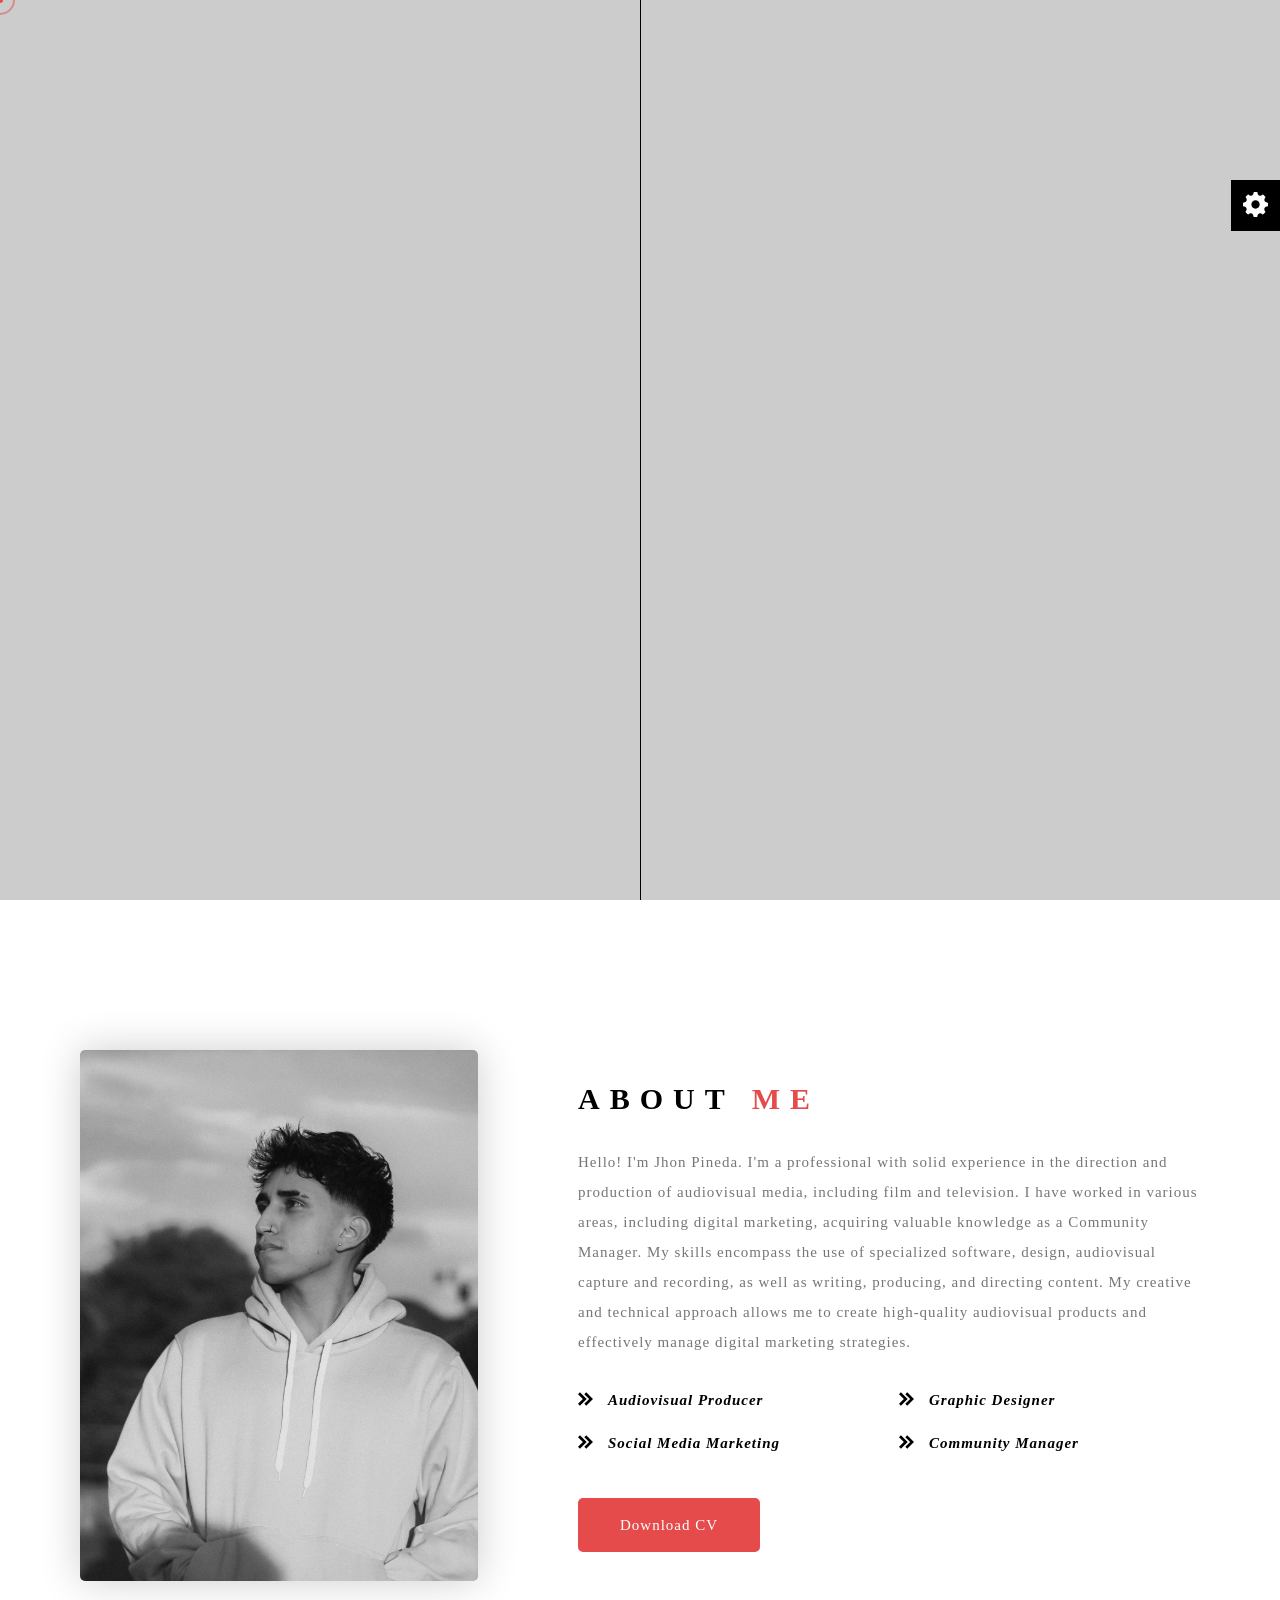
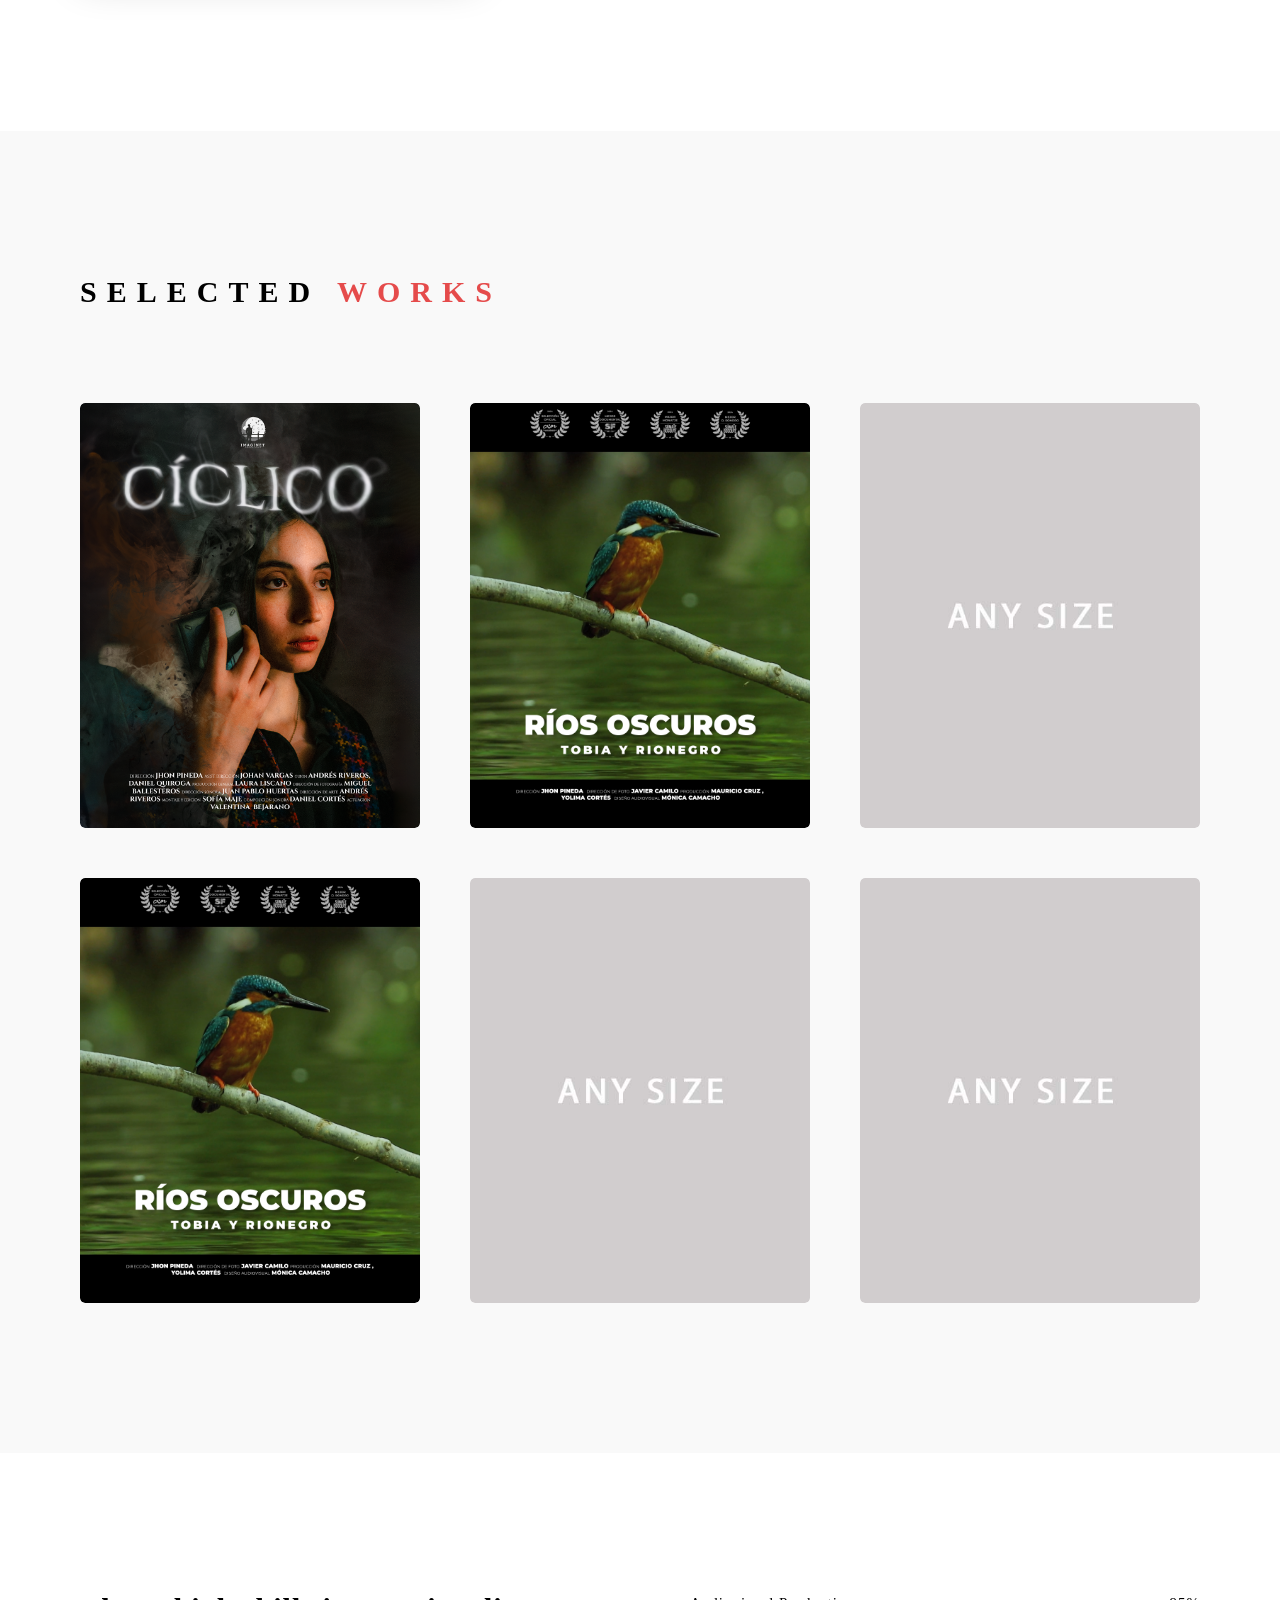
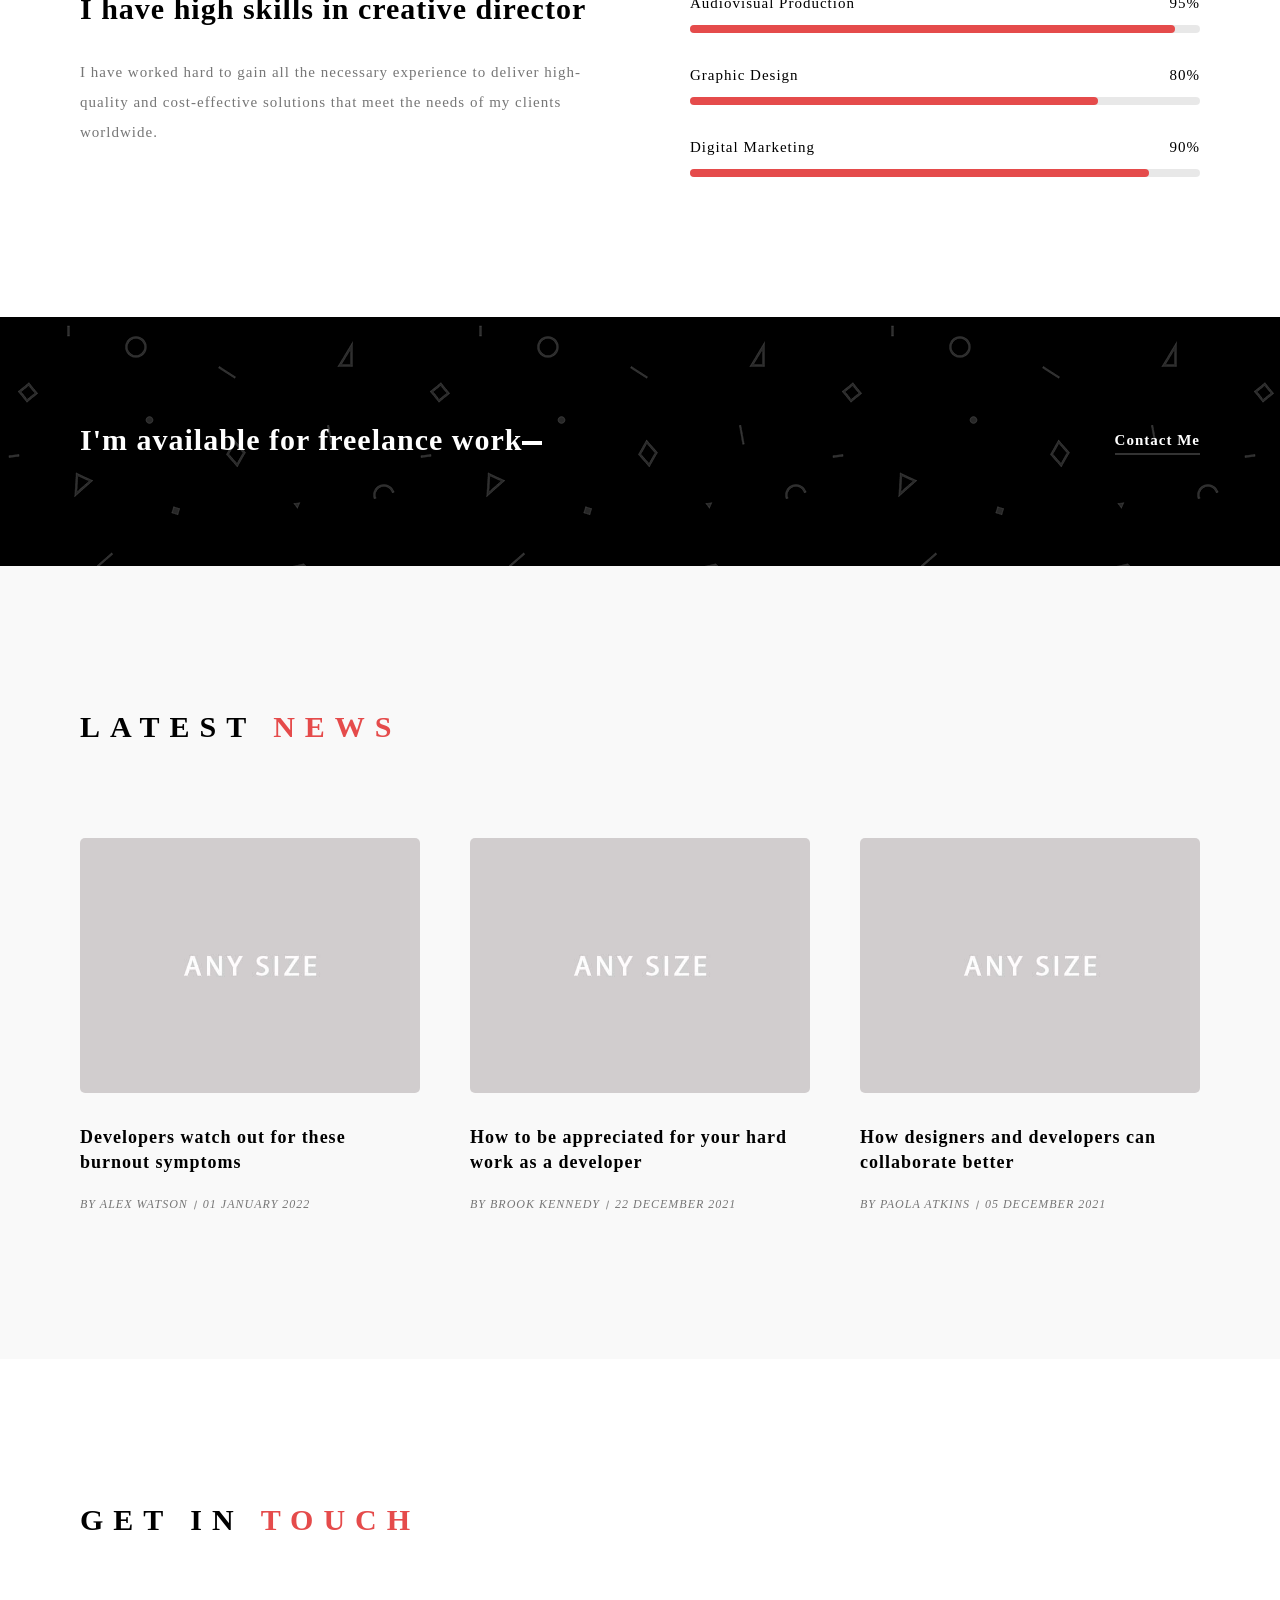
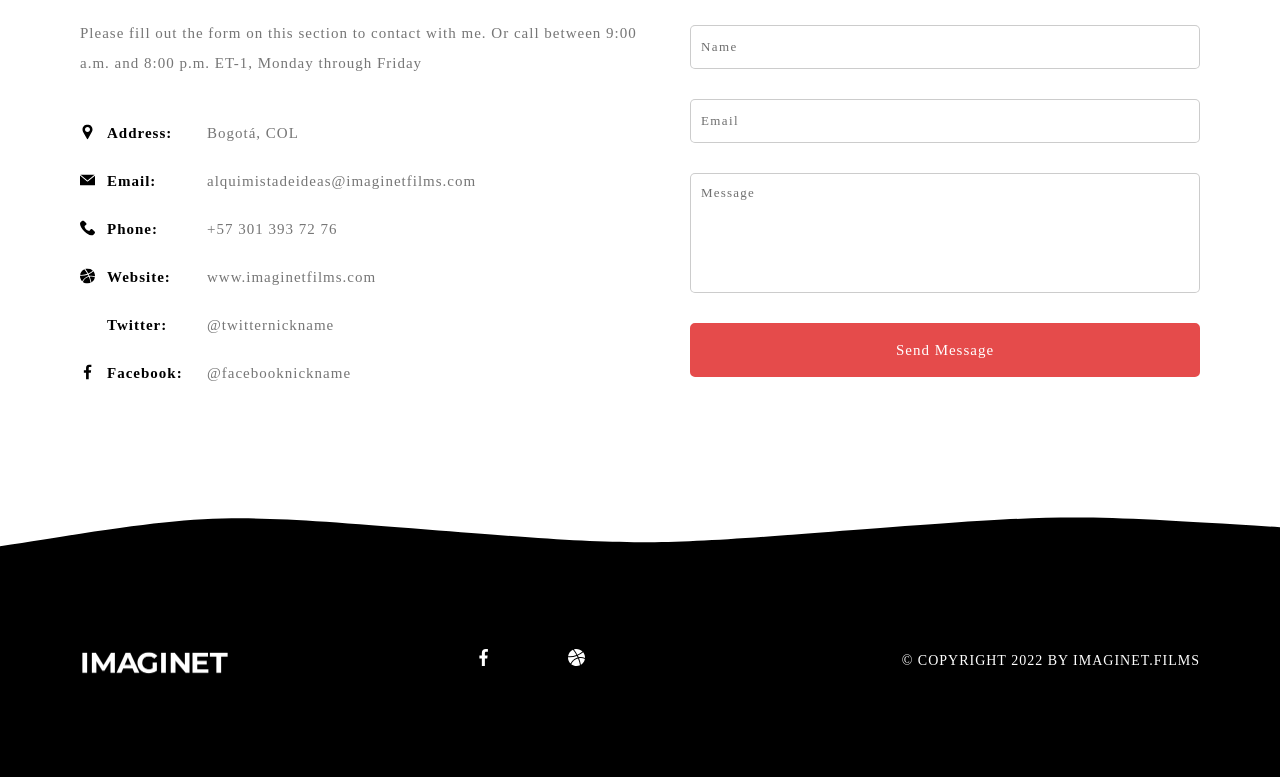
==== commit 81608fe6: "index.html" ====
--- a/index.html
+++ b/index.html
@@ -288,7 +288,7 @@
 									<span>Video</span>
 									<h3>Ríos Ocuros</h3>
 								</div>
-								<a class="grax_tm_full_link popup-youtube" href="https://www.youtube.com/watch?v=0kntRstI3W8"></a>
+								<a class="grax_tm_full_link popup-youtube" href="https://youtu.be/KQLzwoQf-lc?si=2wzXbKd59h0zKusW"></a>
 							</div>
 						</li>
 						<li class="wow fadeInLeft" data-wow-duration="1.5s" data-wow-delay=".2s">
@@ -608,4 +608,4 @@
 <!-- /SCRIPTS -->
 
 </body>
-</html>+</html>
--- a/css/plugins.css
+++ b/css/plugins.css
@@ -0,0 +1,5363 @@
+/*
+This file is made by Marketify (2022)
+
+01) BASE
+02) FORM ELEMENTS
+03) FONTELLO
+04) SKELETON OR GRID
+05) ANIMATION
+
+
+*/
+
+/*------------------------------------------------------------------*/ 
+/*	BASE
+/*------------------------------------------------------------------*/
+
+html,body,div,span,applet,object,iframe,h1,h2,h3,h4,h5,h6,p,blockquote,pre,a,abbr,acronym,address,big,cite,code,del,dfn,em,font,ins,kbd,q,s,samp,small,strike,strong,sub,sup,tt,var,b,u,i,center,dl,dt,dd,ol,ul,li,fieldset,form,label,legend,table,caption,tbody,tfoot,thead,tr,th,td
+	{
+	background: transparent;
+	border: 0;
+	margin: 0;
+	padding: 0;
+	vertical-align: baseline;
+	outline: none;
+}
+
+article, aside, details, figcaption, figure, footer, header, hgroup, nav, section {
+    display: block;
+}
+
+blockquote {
+	quotes: none;
+}
+
+blockquote:before,blockquote:after {
+	content: '';
+	content: none;
+}
+ul, ol{
+	margin:0px;	
+}
+ul li, ol li{
+	margin:0px;
+}
+img{
+	vertical-align:middle;
+	max-width:100%;
+}
+iframe{
+	max-width:100%;
+}
+del {
+	text-decoration: line-through;
+}
+a, i{
+	border:none;
+}
+a:hover{text-decoration:none;}
+
+table{
+	width:100%;
+	max-width:100%;
+	text-align:left;
+	border-collapse: collapse;
+	border-spacing: 0px;
+	margin-bottom:15px;
+	color:#999;
+	border:1px solid #eee;
+}
+table tr{
+	border:1px solid #eee;
+}
+table th{
+	vertical-align:top;
+	color:#333;
+	background:none;
+	font-size:16px;
+	font-weight:normal;
+	padding:15px 10px;
+	border:1px solid #eee;
+}
+table td{
+	vertical-align:top;
+	padding:10px;
+	border:1px solid #eee;
+}
+
+code, pre {
+	padding: 10px;
+	padding-bottom: 0;
+	border-left: 3px solid #6FBF71;
+	border-bottom: 1px solid transparent;
+	background: #f7f7f7;
+	overflow-x:scroll;
+}
+
+pre{
+	display: block;	
+	word-break: break-all;
+	word-wrap: break-word;
+}
+pre code { white-space: pre-wrap; }
+
+.space10{width:100%; float:left; clear:both; margin-bottom:10px;}
+.space20{width:100%; float:left; clear:both; margin-bottom:20px;}
+.space30{width:100%; float:left; clear:both; margin-bottom:30px;}
+.space40{width:100%; float:left; clear:both; margin-bottom:40px;}
+.space50{width:100%; float:left; clear:both; margin-bottom:50px;}
+.space60{width:100%; float:left; clear:both; margin-bottom:60px;}
+.space70{width:100%; float:left; clear:both; margin-bottom:70px;}
+.space80{width:100%; float:left; clear:both; margin-bottom:80px;}
+.space90{width:100%; float:left; clear:both; margin-bottom:90px;}
+.space100{width:100%; float:left; clear:both; margin-bottom:100px;}
+.space200{width:100%; float:left; clear:both; margin-bottom:200px;}
+.space300{width:100%; float:left; clear:both; margin-bottom:300px;}
+.space400{width:100%; float:left; clear:both; margin-bottom:400px;}
+.space500{width:100%; float:left; clear:both; margin-bottom:500px;}
+.space1000{width:100%; float:left; clear:both; margin-bottom:1000px;}
+
+/*------------------------------------------------------------------*/ 
+/*	FORM ELEMENTS
+/*------------------------------------------------------------------*/
+
+textarea{
+	border-radius:0;
+	font-size:13px;
+	resize:vertical;
+	font-family:"Poppins";
+	letter-spacing: 1.2px !important;
+	
+	-webkit-box-sizing: border-box; /* Safari/Chrome, other WebKit */
+	-moz-box-sizing: border-box;    /* Firefox, other Gecko */
+	-ms-box-sizing: border-box;     /* IE 10 + */
+	box-sizing: border-box;         /* Opera/IE 8+ */
+	
+	line-height:1.4;
+	padding:10px!important;
+	width:100%;
+	border:1px solid #eee;
+	
+	-webkit-transition: all .3s ease;
+	   -moz-transition: all .3s ease;
+	    -ms-transition: all .3s ease;
+	     -o-transition: all .3s ease;
+	        transition: all .3s ease;
+}
+input[type="text"],
+input[type="password"],
+input[type="datetime"],
+input[type="datetime-local"],
+input[type="date"],
+input[type="month"],
+input[type="time"],
+input[type="week"],
+input[type="number"],
+input[type="email"],
+input[type="url"],
+input[type="search"],
+input[type="tel"],
+input[type="color"],
+.uneditable-input {
+	border-radius:0;
+	font-size:13px;
+	min-width:auto;
+	letter-spacing:1.4px;
+	
+	-webkit-box-sizing: border-box; /* Safari/Chrome, other WebKit */
+	-moz-box-sizing: border-box;    /* Firefox, other Gecko */
+	-ms-box-sizing: border-box;     /* IE 10 + */
+	box-sizing: border-box;         /* Opera/IE 8+ */
+	
+	font-family:"Poppins";
+	
+	line-height:1.6;
+	padding:10px!important;
+	height:44px;
+	vertical-align:middle;
+	border:1px solid #eee;
+	
+	-webkit-transition: all .3s ease;
+	   -moz-transition: all .3s ease;
+	    -ms-transition: all .3s ease;
+	     -o-transition: all .3s ease;
+	        transition: all .3s ease;
+}
+
+textarea:focus,
+input[type="text"]:focus,
+input[type="password"]:focus,
+input[type="datetime"]:focus,
+input[type="datetime-local"]:focus,
+input[type="date"]:focus,
+input[type="month"]:focus,
+input[type="time"]:focus,
+input[type="week"]:focus,
+input[type="number"]:focus,
+input[type="email"]:focus,
+input[type="url"]:focus,
+input[type="search"]:focus,
+input[type="tel"]:focus,
+input[type="color"]:focus,
+.uneditable-input:focus {
+	border-color:#ccc;
+	background:#eee;
+}
+
+input[type="submit"]{
+	padding: 13px 15px;
+	height: 40px;
+	line-height: 1;
+	text-transform: uppercase;
+	font-size: 13px;
+	font-weight: 600;
+	text-decoration: none;
+	letter-spacing: 0.5px;
+	border:none;
+	cursor:pointer;
+	color: #FFF;
+	background:#777;
+	
+	-webkit-transition: all .3s ease;
+	   -moz-transition: all .3s ease;
+	    -ms-transition: all .3s ease;
+	     -o-transition: all .3s ease;
+	        transition: all .3s ease;
+}
+input[type="submit"]:hover{
+	background:#444;
+}
+select{
+	padding:8px;
+	border:2px solid #eee;
+}
+input[type="button"]{
+	cursor:pointer;
+	-webkit-transition: all .3s ease;
+	   -moz-transition: all .3s ease;
+	    -ms-transition: all .3s ease;
+	     -o-transition: all .3s ease;
+	        transition: all .3s ease;
+}
+
+
+/*------------------------------------------------------------------*/ 
+/*	MAGNIFIC POPUP
+/*------------------------------------------------------------------*/
+
+.mfp-bg,.mfp-wrap{position:fixed;left:0;top:0}.mfp-bg,.mfp-container,.mfp-wrap{height:100%;width:100%}.mfp-arrow:after,.mfp-arrow:before,.mfp-container:before,.mfp-figure:after{content:''}.mfp-bg{z-index:1042;overflow:hidden;background:#0b0b0b;opacity:.8}.mfp-wrap{z-index:1043;outline:0!important;-webkit-backface-visibility:hidden}.mfp-container{text-align:center;position:absolute;left:0;top:0;padding:0 8px;box-sizing:border-box}.mfp-container:before{display:inline-block;height:100%;vertical-align:middle}.mfp-align-top .mfp-container:before{display:none}.mfp-content{position:relative;display:inline-block;vertical-align:middle;margin:0 auto;text-align:left;z-index:1045}.mfp-ajax-holder .mfp-content,.mfp-inline-holder .mfp-content{width:100%;cursor:auto}.mfp-ajax-cur{cursor:progress}.mfp-zoom-out-cur,.mfp-zoom-out-cur .mfp-image-holder .mfp-close{cursor:-moz-zoom-out;cursor:-webkit-zoom-out;cursor:zoom-out}.mfp-zoom{cursor:pointer;cursor:-webkit-zoom-in;cursor:-moz-zoom-in;cursor:zoom-in}.mfp-auto-cursor .mfp-content{cursor:auto}.mfp-arrow,.mfp-close,.mfp-counter,.mfp-preloader{-webkit-user-select:none;-moz-user-select:none;user-select:none}.mfp-loading.mfp-figure{display:none}.mfp-hide{display:none!important}.mfp-preloader{color:#CCC;position:absolute;top:50%;width:auto;text-align:center;margin-top:-.8em;left:8px;right:8px;z-index:1044}.mfp-preloader a{color:#CCC}.mfp-close,.mfp-preloader a:hover{color:#FFF}.mfp-s-error .mfp-content,.mfp-s-ready .mfp-preloader{display:none}button.mfp-arrow,button.mfp-close{overflow:visible;cursor:pointer;background:0 0;border:0;-webkit-appearance:none;display:block;outline:0;padding:0;z-index:1046;box-shadow:none;touch-action:manipulation}.mfp-figure:after,.mfp-iframe-scaler iframe{box-shadow:0 0 8px rgba(0,0,0,.6);position:absolute;left:0}button::-moz-focus-inner{padding:0;border:0}.mfp-close{width:44px;height:44px;line-height:44px;position:absolute;right:0;top:0;text-decoration:none;text-align:center;opacity:.65;padding:0 0 18px 10px;font-style:normal;font-size:28px;font-family:Arial,Baskerville,monospace}.mfp-close:focus,.mfp-close:hover{opacity:1}.mfp-close:active{top:1px}.mfp-close-btn-in .mfp-close{color:#333}.mfp-iframe-holder .mfp-close,.mfp-image-holder .mfp-close{color:#FFF;right:-6px;text-align:right;padding-right:6px;width:100%}.mfp-counter{position:absolute;top:0;right:0;color:#CCC;font-size:12px;line-height:18px;white-space:nowrap}.mfp-figure,img.mfp-img{line-height:0}.mfp-arrow{position:absolute;opacity:.65;margin:-55px 0 0;top:50%;padding:0;width:90px;height:110px;-webkit-tap-highlight-color:transparent}.mfp-arrow:active{margin-top:-54px}.mfp-arrow:focus,.mfp-arrow:hover{opacity:1}.mfp-arrow:after,.mfp-arrow:before{display:block;width:0;height:0;position:absolute;left:0;top:0;margin-top:35px;margin-left:35px;border:inset transparent}.mfp-arrow:after{border-top-width:13px;border-bottom-width:13px;top:8px}.mfp-arrow:before{border-top-width:21px;border-bottom-width:21px;opacity:.7}.mfp-arrow-left{left:0}.mfp-arrow-left:after{border-right:17px solid #FFF;margin-left:31px}.mfp-arrow-left:before{margin-left:25px;border-right:27px solid #3F3F3F}.mfp-arrow-right{right:0}.mfp-arrow-right:after{border-left:17px solid #FFF;margin-left:39px}.mfp-arrow-right:before{border-left:27px solid #3F3F3F}.mfp-iframe-holder{padding-top:40px;padding-bottom:40px}.mfp-iframe-holder .mfp-content{line-height:0;width:100%;max-width:900px}.mfp-image-holder .mfp-content,img.mfp-img{max-width:100%}.mfp-iframe-holder .mfp-close{top:-40px}.mfp-iframe-scaler{width:100%;height:0;overflow:hidden;padding-top:56.25%}.mfp-iframe-scaler iframe{display:block;top:0;width:100%;height:100%;background:#000}.mfp-figure:after,img.mfp-img{width:auto;height:auto;display:block}img.mfp-img{box-sizing:border-box;padding:40px 0;margin:0 auto}.mfp-figure:after{top:40px;bottom:40px;right:0;z-index:-1;background:#444}.mfp-figure small{color:#BDBDBD;display:block;font-size:12px;line-height:14px}.mfp-figure figure{margin:0}.mfp-bottom-bar{margin-top:-36px;position:absolute;top:100%;left:0;width:100%;cursor:auto}.mfp-title{text-align:left;line-height:18px;color:#F3F3F3;word-wrap:break-word;padding-right:36px}.mfp-gallery .mfp-image-holder .mfp-figure{cursor:pointer}@media screen and (max-width:800px) and (orientation:landscape),screen and (max-height:300px){.mfp-img-mobile .mfp-image-holder{padding-left:0;padding-right:0}.mfp-img-mobile img.mfp-img{padding:0}.mfp-img-mobile .mfp-figure:after{top:0;bottom:0}.mfp-img-mobile .mfp-figure small{display:inline;margin-left:5px}.mfp-img-mobile .mfp-bottom-bar{background:rgba(0,0,0,.6);bottom:0;margin:0;top:auto;padding:3px 5px;position:fixed;box-sizing:border-box}.mfp-img-mobile .mfp-bottom-bar:empty{padding:0}.mfp-img-mobile .mfp-counter{right:5px;top:3px}.mfp-img-mobile .mfp-close{top:0;right:0;width:35px;height:35px;line-height:35px;background:rgba(0,0,0,.6);position:fixed;text-align:center;padding:0}}@media all and (max-width:900px){.mfp-arrow{-webkit-transform:scale(.75);transform:scale(.75)}.mfp-arrow-left{-webkit-transform-origin:0;transform-origin:0}.mfp-arrow-right{-webkit-transform-origin:100%;transform-origin:100%}.mfp-container{padding-left:6px;padding-right:6px}}
+
+
+
+/*------------------------------------------------------------------*/ 
+/*	ANIMATION
+/*------------------------------------------------------------------*/
+
+/*!
+ * animate.css -http://daneden.me/animate
+ * Version - 3.5.2
+ * Licensed under the MIT license - http://opensource.org/licenses/MIT
+ *
+ * Copyright (c) 2017 Daniel Eden
+ */
+
+.animated {
+  animation-duration: 1s;
+  animation-fill-mode: both;
+}
+
+.animated.infinite {
+  animation-iteration-count: infinite;
+}
+
+.animated.hinge {
+  animation-duration: 2s;
+}
+
+.animated.flipOutX,
+.animated.flipOutY,
+.animated.bounceIn,
+.animated.bounceOut {
+  animation-duration: .75s;
+}
+
+@keyframes bounce {
+  from, 20%, 53%, 80%, to {
+    animation-timing-function: cubic-bezier(0.215, 0.610, 0.355, 1.000);
+    transform: translate3d(0,0,0);
+  }
+
+  40%, 43% {
+    animation-timing-function: cubic-bezier(0.755, 0.050, 0.855, 0.060);
+    transform: translate3d(0, -30px, 0);
+  }
+
+  70% {
+    animation-timing-function: cubic-bezier(0.755, 0.050, 0.855, 0.060);
+    transform: translate3d(0, -15px, 0);
+  }
+
+  90% {
+    transform: translate3d(0,-4px,0);
+  }
+}
+
+.bounce {
+  animation-name: bounce;
+  transform-origin: center bottom;
+}
+
+@keyframes flash {
+  from, 50%, to {
+    opacity: 1;
+  }
+
+  25%, 75% {
+    opacity: 0;
+  }
+}
+
+.flash {
+  animation-name: flash;
+}
+
+/* originally authored by Nick Pettit - https://github.com/nickpettit/glide */
+
+@keyframes pulse {
+  from {
+    transform: scale3d(1, 1, 1);
+  }
+
+  50% {
+    transform: scale3d(1.05, 1.05, 1.05);
+  }
+
+  to {
+    transform: scale3d(1, 1, 1);
+  }
+}
+
+.pulse {
+  animation-name: pulse;
+}
+
+@keyframes rubberBand {
+  from {
+    transform: scale3d(1, 1, 1);
+  }
+
+  30% {
+    transform: scale3d(1.25, 0.75, 1);
+  }
+
+  40% {
+    transform: scale3d(0.75, 1.25, 1);
+  }
+
+  50% {
+    transform: scale3d(1.15, 0.85, 1);
+  }
+
+  65% {
+    transform: scale3d(.95, 1.05, 1);
+  }
+
+  75% {
+    transform: scale3d(1.05, .95, 1);
+  }
+
+  to {
+    transform: scale3d(1, 1, 1);
+  }
+}
+
+.rubberBand {
+  animation-name: rubberBand;
+}
+
+@keyframes shake {
+  from, to {
+    transform: translate3d(0, 0, 0);
+  }
+
+  10%, 30%, 50%, 70%, 90% {
+    transform: translate3d(-10px, 0, 0);
+  }
+
+  20%, 40%, 60%, 80% {
+    transform: translate3d(10px, 0, 0);
+  }
+}
+
+.shake {
+  animation-name: shake;
+}
+
+@keyframes headShake {
+  0% {
+    transform: translateX(0);
+  }
+
+  6.5% {
+    transform: translateX(-6px) rotateY(-9deg);
+  }
+
+  18.5% {
+    transform: translateX(5px) rotateY(7deg);
+  }
+
+  31.5% {
+    transform: translateX(-3px) rotateY(-5deg);
+  }
+
+  43.5% {
+    transform: translateX(2px) rotateY(3deg);
+  }
+
+  50% {
+    transform: translateX(0);
+  }
+}
+
+.headShake {
+  animation-timing-function: ease-in-out;
+  animation-name: headShake;
+}
+
+@keyframes swing {
+  20% {
+    transform: rotate3d(0, 0, 1, 15deg);
+  }
+
+  40% {
+    transform: rotate3d(0, 0, 1, -10deg);
+  }
+
+  60% {
+    transform: rotate3d(0, 0, 1, 5deg);
+  }
+
+  80% {
+    transform: rotate3d(0, 0, 1, -5deg);
+  }
+
+  to {
+    transform: rotate3d(0, 0, 1, 0deg);
+  }
+}
+
+.swing {
+  transform-origin: top center;
+  animation-name: swing;
+}
+
+@keyframes tada {
+  from {
+    transform: scale3d(1, 1, 1);
+  }
+
+  10%, 20% {
+    transform: scale3d(.9, .9, .9) rotate3d(0, 0, 1, -3deg);
+  }
+
+  30%, 50%, 70%, 90% {
+    transform: scale3d(1.1, 1.1, 1.1) rotate3d(0, 0, 1, 3deg);
+  }
+
+  40%, 60%, 80% {
+    transform: scale3d(1.1, 1.1, 1.1) rotate3d(0, 0, 1, -3deg);
+  }
+
+  to {
+    transform: scale3d(1, 1, 1);
+  }
+}
+
+.tada {
+  animation-name: tada;
+}
+
+/* originally authored by Nick Pettit - https://github.com/nickpettit/glide */
+
+@keyframes wobble {
+  from {
+    transform: none;
+  }
+
+  15% {
+    transform: translate3d(-25%, 0, 0) rotate3d(0, 0, 1, -5deg);
+  }
+
+  30% {
+    transform: translate3d(20%, 0, 0) rotate3d(0, 0, 1, 3deg);
+  }
+
+  45% {
+    transform: translate3d(-15%, 0, 0) rotate3d(0, 0, 1, -3deg);
+  }
+
+  60% {
+    transform: translate3d(10%, 0, 0) rotate3d(0, 0, 1, 2deg);
+  }
+
+  75% {
+    transform: translate3d(-5%, 0, 0) rotate3d(0, 0, 1, -1deg);
+  }
+
+  to {
+
+    transform: none;
+  }
+}
+
+.wobble {
+  animation-name: wobble;
+}
+
+@keyframes jello {
+  from, 11.1%, to {
+    transform: none;
+  }
+
+  22.2% {
+    transform: skewX(-12.5deg) skewY(-12.5deg);
+  }
+
+  33.3% {
+    transform: skewX(6.25deg) skewY(6.25deg);
+  }
+
+  44.4% {
+    transform: skewX(-3.125deg) skewY(-3.125deg);
+  }
+
+  55.5% {
+    transform: skewX(1.5625deg) skewY(1.5625deg);
+  }
+
+  66.6% {
+    transform: skewX(-0.78125deg) skewY(-0.78125deg);
+  }
+
+  77.7% {
+    transform: skewX(0.390625deg) skewY(0.390625deg);
+  }
+
+  88.8% {
+    transform: skewX(-0.1953125deg) skewY(-0.1953125deg);
+  }
+}
+
+.jello {
+  animation-name: jello;
+  transform-origin: center;
+}
+
+@keyframes bounceIn {
+  from, 20%, 40%, 60%, 80%, to {
+    animation-timing-function: cubic-bezier(0.215, 0.610, 0.355, 1.000);
+  }
+
+  0% {
+    opacity: 0;
+    transform: scale3d(.3, .3, .3);
+  }
+
+  20% {
+    transform: scale3d(1.1, 1.1, 1.1);
+  }
+
+  40% {
+    transform: scale3d(.9, .9, .9);
+  }
+
+  60% {
+    opacity: 1;
+    transform: scale3d(1.03, 1.03, 1.03);
+  }
+
+  80% {
+    transform: scale3d(.97, .97, .97);
+  }
+
+  to {
+    opacity: 1;
+    transform: scale3d(1, 1, 1);
+  }
+}
+
+.bounceIn {
+  animation-name: bounceIn;
+}
+
+@keyframes bounceInDown {
+  from, 60%, 75%, 90%, to {
+    animation-timing-function: cubic-bezier(0.215, 0.610, 0.355, 1.000);
+  }
+
+  0% {
+    opacity: 0;
+    transform: translate3d(0, -3000px, 0);
+  }
+
+  60% {
+    opacity: 1;
+    transform: translate3d(0, 25px, 0);
+  }
+
+  75% {
+    transform: translate3d(0, -10px, 0);
+  }
+
+  90% {
+    transform: translate3d(0, 5px, 0);
+  }
+
+  to {
+    transform: none;
+  }
+}
+
+.bounceInDown {
+  animation-name: bounceInDown;
+}
+
+@keyframes bounceInLeft {
+  from, 60%, 75%, 90%, to {
+    animation-timing-function: cubic-bezier(0.215, 0.610, 0.355, 1.000);
+  }
+
+  0% {
+    opacity: 0;
+    transform: translate3d(-3000px, 0, 0);
+  }
+
+  60% {
+    opacity: 1;
+    transform: translate3d(25px, 0, 0);
+  }
+
+  75% {
+    transform: translate3d(-10px, 0, 0);
+  }
+
+  90% {
+    transform: translate3d(5px, 0, 0);
+  }
+
+  to {
+    transform: none;
+  }
+}
+
+.bounceInLeft {
+  animation-name: bounceInLeft;
+}
+
+@keyframes bounceInRight {
+  from, 60%, 75%, 90%, to {
+    animation-timing-function: cubic-bezier(0.215, 0.610, 0.355, 1.000);
+  }
+
+  from {
+    opacity: 0;
+    transform: translate3d(3000px, 0, 0);
+  }
+
+  60% {
+    opacity: 1;
+    transform: translate3d(-25px, 0, 0);
+  }
+
+  75% {
+    transform: translate3d(10px, 0, 0);
+  }
+
+  90% {
+    transform: translate3d(-5px, 0, 0);
+  }
+
+  to {
+    transform: none;
+  }
+}
+
+.bounceInRight {
+  animation-name: bounceInRight;
+}
+
+@keyframes bounceInUp {
+  from, 60%, 75%, 90%, to {
+    animation-timing-function: cubic-bezier(0.215, 0.610, 0.355, 1.000);
+  }
+
+  from {
+    opacity: 0;
+    transform: translate3d(0, 3000px, 0);
+  }
+
+  60% {
+    opacity: 1;
+    transform: translate3d(0, -20px, 0);
+  }
+
+  75% {
+    transform: translate3d(0, 10px, 0);
+  }
+
+  90% {
+    transform: translate3d(0, -5px, 0);
+  }
+
+  to {
+    transform: translate3d(0, 0, 0);
+  }
+}
+
+.bounceInUp {
+  animation-name: bounceInUp;
+}
+
+@keyframes bounceOut {
+  20% {
+    transform: scale3d(.9, .9, .9);
+  }
+
+  50%, 55% {
+    opacity: 1;
+    transform: scale3d(1.1, 1.1, 1.1);
+  }
+
+  to {
+    opacity: 0;
+    transform: scale3d(.3, .3, .3);
+  }
+}
+
+.bounceOut {
+  animation-name: bounceOut;
+}
+
+@keyframes bounceOutDown {
+  20% {
+    transform: translate3d(0, 10px, 0);
+  }
+
+  40%, 45% {
+    opacity: 1;
+    transform: translate3d(0, -20px, 0);
+  }
+
+  to {
+    opacity: 0;
+    transform: translate3d(0, 2000px, 0);
+  }
+}
+
+.bounceOutDown {
+  animation-name: bounceOutDown;
+}
+
+@keyframes bounceOutLeft {
+  20% {
+    opacity: 1;
+    transform: translate3d(20px, 0, 0);
+  }
+
+  to {
+    opacity: 0;
+    transform: translate3d(-2000px, 0, 0);
+  }
+}
+
+.bounceOutLeft {
+  animation-name: bounceOutLeft;
+}
+
+@keyframes bounceOutRight {
+  20% {
+    opacity: 1;
+    transform: translate3d(-20px, 0, 0);
+  }
+
+  to {
+    opacity: 0;
+    transform: translate3d(2000px, 0, 0);
+  }
+}
+
+.bounceOutRight {
+  animation-name: bounceOutRight;
+}
+
+@keyframes bounceOutUp {
+  20% {
+    transform: translate3d(0, -10px, 0);
+  }
+
+  40%, 45% {
+    opacity: 1;
+    transform: translate3d(0, 20px, 0);
+  }
+
+  to {
+    opacity: 0;
+    transform: translate3d(0, -2000px, 0);
+  }
+}
+
+.bounceOutUp {
+  animation-name: bounceOutUp;
+}
+
+@keyframes fadeIn {
+  from {
+    opacity: 0;
+  }
+
+  to {
+    opacity: 1;
+  }
+}
+
+.fadeIn {
+  animation-name: fadeIn;
+}
+
+@keyframes fadeInDown {
+  from {
+    opacity: 0;
+    transform: translate3d(0, -100%, 0);
+  }
+
+  to {
+    opacity: 1;
+    transform: none;
+  }
+}
+
+.fadeInDown {
+  animation-name: fadeInDown;
+}
+
+@keyframes fadeInDownBig {
+  from {
+    opacity: 0;
+    transform: translate3d(0, -2000px, 0);
+  }
+
+  to {
+    opacity: 1;
+    transform: none;
+  }
+}
+
+.fadeInDownBig {
+  animation-name: fadeInDownBig;
+}
+
+@keyframes fadeInLeft {
+  from {
+    opacity: 0;
+    transform: translate3d(-100%, 0, 0);
+  }
+
+  to {
+    opacity: 1;
+    transform: none;
+  }
+}
+
+.fadeInLeft {
+  animation-name: fadeInLeft;
+}
+
+@keyframes fadeInLeftBig {
+  from {
+    opacity: 0;
+    transform: translate3d(-2000px, 0, 0);
+  }
+
+  to {
+    opacity: 1;
+    transform: none;
+  }
+}
+
+.fadeInLeftBig {
+  animation-name: fadeInLeftBig;
+}
+
+@keyframes fadeInRight {
+  from {
+    opacity: 0;
+    transform: translate3d(100%, 0, 0);
+  }
+
+  to {
+    opacity: 1;
+    transform: none;
+  }
+}
+
+.fadeInRight {
+  animation-name: fadeInRight;
+}
+
+@keyframes fadeInRightBig {
+  from {
+    opacity: 0;
+    transform: translate3d(2000px, 0, 0);
+  }
+
+  to {
+    opacity: 1;
+    transform: none;
+  }
+}
+
+.fadeInRightBig {
+  animation-name: fadeInRightBig;
+}
+
+@keyframes fadeInUp {
+  from {
+    opacity: 0;
+    transform: translate3d(0, 100%, 0);
+  }
+
+  to {
+    opacity: 1;
+    transform: none;
+  }
+}
+
+.fadeInUp {
+  animation-name: fadeInUp;
+}
+
+@keyframes fadeInUpBig {
+  from {
+    opacity: 0;
+    transform: translate3d(0, 2000px, 0);
+  }
+
+  to {
+    opacity: 1;
+    transform: none;
+  }
+}
+
+.fadeInUpBig {
+  animation-name: fadeInUpBig;
+}
+
+@keyframes fadeOut {
+  from {
+    opacity: 1;
+  }
+
+  to {
+    opacity: 0;
+  }
+}
+
+.fadeOut {
+  animation-name: fadeOut;
+}
+
+@keyframes fadeOutDown {
+  from {
+    opacity: 1;
+  }
+
+  to {
+    opacity: 0;
+    transform: translate3d(0, 100%, 0);
+  }
+}
+
+.fadeOutDown {
+  animation-name: fadeOutDown;
+}
+
+@keyframes fadeOutDownBig {
+  from {
+    opacity: 1;
+  }
+
+  to {
+    opacity: 0;
+    transform: translate3d(0, 2000px, 0);
+  }
+}
+
+.fadeOutDownBig {
+  animation-name: fadeOutDownBig;
+}
+
+@keyframes fadeOutLeft {
+  from {
+    opacity: 1;
+  }
+
+  to {
+    opacity: 0;
+    transform: translate3d(-100%, 0, 0);
+  }
+}
+
+.fadeOutLeft {
+  animation-name: fadeOutLeft;
+}
+
+@keyframes fadeOutLeftBig {
+  from {
+    opacity: 1;
+  }
+
+  to {
+    opacity: 0;
+    transform: translate3d(-2000px, 0, 0);
+  }
+}
+
+.fadeOutLeftBig {
+  animation-name: fadeOutLeftBig;
+}
+
+@keyframes fadeOutRight {
+  from {
+    opacity: 1;
+  }
+
+  to {
+    opacity: 0;
+    transform: translate3d(100%, 0, 0);
+  }
+}
+
+.fadeOutRight {
+  animation-name: fadeOutRight;
+}
+
+@keyframes fadeOutRightBig {
+  from {
+    opacity: 1;
+  }
+
+  to {
+    opacity: 0;
+    transform: translate3d(2000px, 0, 0);
+  }
+}
+
+.fadeOutRightBig {
+  animation-name: fadeOutRightBig;
+}
+
+@keyframes fadeOutUp {
+  from {
+    opacity: 1;
+  }
+
+  to {
+    opacity: 0;
+    transform: translate3d(0, -100%, 0);
+  }
+}
+
+.fadeOutUp {
+  animation-name: fadeOutUp;
+}
+
+@keyframes fadeOutUpBig {
+  from {
+    opacity: 1;
+  }
+
+  to {
+    opacity: 0;
+    transform: translate3d(0, -2000px, 0);
+  }
+}
+
+.fadeOutUpBig {
+  animation-name: fadeOutUpBig;
+}
+
+@keyframes flip {
+  from {
+    transform: perspective(400px) rotate3d(0, 1, 0, -360deg);
+    animation-timing-function: ease-out;
+  }
+
+  40% {
+    transform: perspective(400px) translate3d(0, 0, 150px) rotate3d(0, 1, 0, -190deg);
+    animation-timing-function: ease-out;
+  }
+
+  50% {
+    transform: perspective(400px) translate3d(0, 0, 150px) rotate3d(0, 1, 0, -170deg);
+    animation-timing-function: ease-in;
+  }
+
+  80% {
+    transform: perspective(400px) scale3d(.95, .95, .95);
+    animation-timing-function: ease-in;
+  }
+
+  to {
+    transform: perspective(400px);
+    animation-timing-function: ease-in;
+  }
+}
+
+.animated.flip {
+  -webkit-backface-visibility: visible;
+  backface-visibility: visible;
+  animation-name: flip;
+}
+
+@keyframes flipInX {
+  from {
+    transform: perspective(400px) rotate3d(1, 0, 0, 90deg);
+    animation-timing-function: ease-in;
+    opacity: 0;
+  }
+
+  40% {
+    transform: perspective(400px) rotate3d(1, 0, 0, -20deg);
+    animation-timing-function: ease-in;
+  }
+
+  60% {
+    transform: perspective(400px) rotate3d(1, 0, 0, 10deg);
+    opacity: 1;
+  }
+
+  80% {
+    transform: perspective(400px) rotate3d(1, 0, 0, -5deg);
+  }
+
+  to {
+    transform: perspective(400px);
+  }
+}
+
+.flipInX {
+  -webkit-backface-visibility: visible !important;
+  backface-visibility: visible !important;
+  animation-name: flipInX;
+}
+
+@keyframes flipInY {
+  from {
+    transform: perspective(400px) rotate3d(0, 1, 0, 90deg);
+    animation-timing-function: ease-in;
+    opacity: 0;
+  }
+
+  40% {
+    transform: perspective(400px) rotate3d(0, 1, 0, -20deg);
+    animation-timing-function: ease-in;
+  }
+
+  60% {
+    transform: perspective(400px) rotate3d(0, 1, 0, 10deg);
+    opacity: 1;
+  }
+
+  80% {
+    transform: perspective(400px) rotate3d(0, 1, 0, -5deg);
+  }
+
+  to {
+    transform: perspective(400px);
+  }
+}
+
+.flipInY {
+  -webkit-backface-visibility: visible !important;
+  backface-visibility: visible !important;
+  animation-name: flipInY;
+}
+
+@keyframes flipOutX {
+  from {
+    transform: perspective(400px);
+  }
+
+  30% {
+    transform: perspective(400px) rotate3d(1, 0, 0, -20deg);
+    opacity: 1;
+  }
+
+  to {
+    transform: perspective(400px) rotate3d(1, 0, 0, 90deg);
+    opacity: 0;
+  }
+}
+
+.flipOutX {
+  animation-name: flipOutX;
+  -webkit-backface-visibility: visible !important;
+  backface-visibility: visible !important;
+}
+
+@keyframes flipOutY {
+  from {
+    transform: perspective(400px);
+  }
+
+  30% {
+    transform: perspective(400px) rotate3d(0, 1, 0, -15deg);
+    opacity: 1;
+  }
+
+  to {
+    transform: perspective(400px) rotate3d(0, 1, 0, 90deg);
+    opacity: 0;
+  }
+}
+
+.flipOutY {
+  -webkit-backface-visibility: visible !important;
+  backface-visibility: visible !important;
+  animation-name: flipOutY;
+}
+
+@keyframes lightSpeedIn {
+  from {
+    transform: translate3d(100%, 0, 0) skewX(-30deg);
+    opacity: 0;
+  }
+
+  60% {
+    transform: skewX(20deg);
+    opacity: 1;
+  }
+
+  80% {
+    transform: skewX(-5deg);
+    opacity: 1;
+  }
+
+  to {
+    transform: none;
+    opacity: 1;
+  }
+}
+
+.lightSpeedIn {
+  animation-name: lightSpeedIn;
+  animation-timing-function: ease-out;
+}
+
+@keyframes lightSpeedOut {
+  from {
+    opacity: 1;
+  }
+
+  to {
+    transform: translate3d(100%, 0, 0) skewX(30deg);
+    opacity: 0;
+  }
+}
+
+.lightSpeedOut {
+  animation-name: lightSpeedOut;
+  animation-timing-function: ease-in;
+}
+
+@keyframes rotateIn {
+  from {
+    transform-origin: center;
+    transform: rotate3d(0, 0, 1, -200deg);
+    opacity: 0;
+  }
+
+  to {
+    transform-origin: center;
+    transform: none;
+    opacity: 1;
+  }
+}
+
+.rotateIn {
+  animation-name: rotateIn;
+}
+
+@keyframes rotateInDownLeft {
+  from {
+    transform-origin: left bottom;
+    transform: rotate3d(0, 0, 1, -45deg);
+    opacity: 0;
+  }
+
+  to {
+    transform-origin: left bottom;
+    transform: none;
+    opacity: 1;
+  }
+}
+
+.rotateInDownLeft {
+  animation-name: rotateInDownLeft;
+}
+
+@keyframes rotateInDownRight {
+  from {
+    transform-origin: right bottom;
+    transform: rotate3d(0, 0, 1, 45deg);
+    opacity: 0;
+  }
+
+  to {
+    transform-origin: right bottom;
+    transform: none;
+    opacity: 1;
+  }
+}
+
+.rotateInDownRight {
+  animation-name: rotateInDownRight;
+}
+
+@keyframes rotateInUpLeft {
+  from {
+    transform-origin: left bottom;
+    transform: rotate3d(0, 0, 1, 45deg);
+    opacity: 0;
+  }
+
+  to {
+    transform-origin: left bottom;
+    transform: none;
+    opacity: 1;
+  }
+}
+
+.rotateInUpLeft {
+  animation-name: rotateInUpLeft;
+}
+
+@keyframes rotateInUpRight {
+  from {
+    transform-origin: right bottom;
+    transform: rotate3d(0, 0, 1, -90deg);
+    opacity: 0;
+  }
+
+  to {
+    transform-origin: right bottom;
+    transform: none;
+    opacity: 1;
+  }
+}
+
+.rotateInUpRight {
+  animation-name: rotateInUpRight;
+}
+
+@keyframes rotateOut {
+  from {
+    transform-origin: center;
+    opacity: 1;
+  }
+
+  to {
+    transform-origin: center;
+    transform: rotate3d(0, 0, 1, 200deg);
+    opacity: 0;
+  }
+}
+
+.rotateOut {
+  animation-name: rotateOut;
+}
+
+@keyframes rotateOutDownLeft {
+  from {
+    transform-origin: left bottom;
+    opacity: 1;
+  }
+
+  to {
+    transform-origin: left bottom;
+    transform: rotate3d(0, 0, 1, 45deg);
+    opacity: 0;
+  }
+}
+
+.rotateOutDownLeft {
+  animation-name: rotateOutDownLeft;
+}
+
+@keyframes rotateOutDownRight {
+  from {
+    transform-origin: right bottom;
+    opacity: 1;
+  }
+
+  to {
+    transform-origin: right bottom;
+    transform: rotate3d(0, 0, 1, -45deg);
+    opacity: 0;
+  }
+}
+
+.rotateOutDownRight {
+  animation-name: rotateOutDownRight;
+}
+
+@keyframes rotateOutUpLeft {
+  from {
+    transform-origin: left bottom;
+    opacity: 1;
+  }
+
+  to {
+    transform-origin: left bottom;
+    transform: rotate3d(0, 0, 1, -45deg);
+    opacity: 0;
+  }
+}
+
+.rotateOutUpLeft {
+  animation-name: rotateOutUpLeft;
+}
+
+@keyframes rotateOutUpRight {
+  from {
+    transform-origin: right bottom;
+    opacity: 1;
+  }
+
+  to {
+    transform-origin: right bottom;
+    transform: rotate3d(0, 0, 1, 90deg);
+    opacity: 0;
+  }
+}
+
+.rotateOutUpRight {
+  animation-name: rotateOutUpRight;
+}
+
+@keyframes hinge {
+  0% {
+    transform-origin: top left;
+    animation-timing-function: ease-in-out;
+  }
+
+  20%, 60% {
+    transform: rotate3d(0, 0, 1, 80deg);
+    transform-origin: top left;
+    animation-timing-function: ease-in-out;
+  }
+
+  40%, 80% {
+    transform: rotate3d(0, 0, 1, 60deg);
+    transform-origin: top left;
+    animation-timing-function: ease-in-out;
+    opacity: 1;
+  }
+
+  to {
+    transform: translate3d(0, 700px, 0);
+    opacity: 0;
+  }
+}
+
+.hinge {
+  animation-name: hinge;
+}
+
+@keyframes jackInTheBox {
+  from {
+    opacity: 0;
+    transform: scale(0.1) rotate(30deg);
+    transform-origin: center bottom;
+  }
+
+  50% {
+    transform: rotate(-10deg);
+  }
+
+  70% {
+    transform: rotate(3deg);
+  }
+
+  to {
+    opacity: 1;
+    transform: scale(1);
+  }
+}
+
+.jackInTheBox {
+  animation-name: jackInTheBox;
+}
+
+/* originally authored by Nick Pettit - https://github.com/nickpettit/glide */
+
+@keyframes rollIn {
+  from {
+    opacity: 0;
+    transform: translate3d(-100%, 0, 0) rotate3d(0, 0, 1, -120deg);
+  }
+
+  to {
+    opacity: 1;
+    transform: none;
+  }
+}
+
+.rollIn {
+  animation-name: rollIn;
+}
+
+/* originally authored by Nick Pettit - https://github.com/nickpettit/glide */
+
+@keyframes rollOut {
+  from {
+    opacity: 1;
+  }
+
+  to {
+    opacity: 0;
+    transform: translate3d(100%, 0, 0) rotate3d(0, 0, 1, 120deg);
+  }
+}
+
+.rollOut {
+  animation-name: rollOut;
+}
+
+@keyframes zoomIn {
+  from {
+    opacity: 0;
+    transform: scale3d(.3, .3, .3);
+  }
+
+  50% {
+    opacity: 1;
+  }
+}
+
+.zoomIn {
+  animation-name: zoomIn;
+}
+
+@keyframes zoomInDown {
+  from {
+    opacity: 0;
+    transform: scale3d(.1, .1, .1) translate3d(0, -1000px, 0);
+    animation-timing-function: cubic-bezier(0.550, 0.055, 0.675, 0.190);
+  }
+
+  60% {
+    opacity: 1;
+
+    transform: scale3d(.475, .475, .475) translate3d(0, 60px, 0);
+    animation-timing-function: cubic-bezier(0.175, 0.885, 0.320, 1);
+  }
+}
+
+.zoomInDown {
+  animation-name: zoomInDown;
+}
+
+@keyframes zoomInLeft {
+  from {
+    opacity: 0;
+    transform: scale3d(.1, .1, .1) translate3d(-1000px, 0, 0);
+    animation-timing-function: cubic-bezier(0.550, 0.055, 0.675, 0.190);
+  }
+
+  60% {
+    opacity: 1;
+    transform: scale3d(.475, .475, .475) translate3d(10px, 0, 0);
+    animation-timing-function: cubic-bezier(0.175, 0.885, 0.320, 1);
+  }
+}
+
+.zoomInLeft {
+  animation-name: zoomInLeft;
+}
+
+@keyframes zoomInRight {
+  from {
+    opacity: 0;
+    transform: scale3d(.1, .1, .1) translate3d(1000px, 0, 0);
+    animation-timing-function: cubic-bezier(0.550, 0.055, 0.675, 0.190);
+  }
+
+  60% {
+    opacity: 1;
+    transform: scale3d(.475, .475, .475) translate3d(-10px, 0, 0);
+    animation-timing-function: cubic-bezier(0.175, 0.885, 0.320, 1);
+  }
+}
+
+.zoomInRight {
+  animation-name: zoomInRight;
+}
+
+@keyframes zoomInUp {
+  from {
+    opacity: 0;
+    transform: scale3d(.1, .1, .1) translate3d(0, 1000px, 0);
+    animation-timing-function: cubic-bezier(0.550, 0.055, 0.675, 0.190);
+  }
+
+  60% {
+    opacity: 1;
+    transform: scale3d(.475, .475, .475) translate3d(0, -60px, 0);
+    animation-timing-function: cubic-bezier(0.175, 0.885, 0.320, 1);
+  }
+}
+
+.zoomInUp {
+  animation-name: zoomInUp;
+}
+
+@keyframes zoomOut {
+  from {
+    opacity: 1;
+  }
+
+  50% {
+    opacity: 0;
+    transform: scale3d(.3, .3, .3);
+  }
+
+  to {
+    opacity: 0;
+  }
+}
+
+.zoomOut {
+  animation-name: zoomOut;
+}
+
+@keyframes zoomOutDown {
+  40% {
+    opacity: 1;
+    transform: scale3d(.475, .475, .475) translate3d(0, -60px, 0);
+    animation-timing-function: cubic-bezier(0.550, 0.055, 0.675, 0.190);
+  }
+
+  to {
+    opacity: 0;
+    transform: scale3d(.1, .1, .1) translate3d(0, 2000px, 0);
+    transform-origin: center bottom;
+    animation-timing-function: cubic-bezier(0.175, 0.885, 0.320, 1);
+  }
+}
+
+.zoomOutDown {
+  animation-name: zoomOutDown;
+}
+
+@keyframes zoomOutLeft {
+  40% {
+    opacity: 1;
+    transform: scale3d(.475, .475, .475) translate3d(42px, 0, 0);
+  }
+
+  to {
+    opacity: 0;
+    transform: scale(.1) translate3d(-2000px, 0, 0);
+    transform-origin: left center;
+  }
+}
+
+.zoomOutLeft {
+  animation-name: zoomOutLeft;
+}
+
+@keyframes zoomOutRight {
+  40% {
+    opacity: 1;
+    transform: scale3d(.475, .475, .475) translate3d(-42px, 0, 0);
+  }
+
+  to {
+    opacity: 0;
+    transform: scale(.1) translate3d(2000px, 0, 0);
+    transform-origin: right center;
+  }
+}
+
+.zoomOutRight {
+  animation-name: zoomOutRight;
+}
+
+@keyframes zoomOutUp {
+  40% {
+    opacity: 1;
+    transform: scale3d(.475, .475, .475) translate3d(0, 60px, 0);
+    animation-timing-function: cubic-bezier(0.550, 0.055, 0.675, 0.190);
+  }
+
+  to {
+    opacity: 0;
+    transform: scale3d(.1, .1, .1) translate3d(0, -2000px, 0);
+    transform-origin: center bottom;
+    animation-timing-function: cubic-bezier(0.175, 0.885, 0.320, 1);
+  }
+}
+
+.zoomOutUp {
+  animation-name: zoomOutUp;
+}
+
+@keyframes slideInDown {
+  from {
+    transform: translate3d(0, -100%, 0);
+    visibility: visible;
+  }
+
+  to {
+    transform: translate3d(0, 0, 0);
+  }
+}
+
+.slideInDown {
+  animation-name: slideInDown;
+}
+
+@keyframes slideInLeft {
+  from {
+    transform: translate3d(-100%, 0, 0);
+    visibility: visible;
+  }
+
+  to {
+    transform: translate3d(0, 0, 0);
+  }
+}
+
+.slideInLeft {
+  animation-name: slideInLeft;
+}
+
+@keyframes slideInRight {
+  from {
+    transform: translate3d(100%, 0, 0);
+    visibility: visible;
+  }
+
+  to {
+    transform: translate3d(0, 0, 0);
+  }
+}
+
+.slideInRight {
+  animation-name: slideInRight;
+}
+
+@keyframes slideInUp {
+  from {
+    transform: translate3d(0, 100%, 0);
+    visibility: visible;
+  }
+
+  to {
+    transform: translate3d(0, 0, 0);
+  }
+}
+
+.slideInUp {
+  animation-name: slideInUp;
+}
+
+@keyframes slideOutDown {
+  from {
+    transform: translate3d(0, 0, 0);
+  }
+
+  to {
+    visibility: hidden;
+    transform: translate3d(0, 100%, 0);
+  }
+}
+
+.slideOutDown {
+  animation-name: slideOutDown;
+}
+
+@keyframes slideOutLeft {
+  from {
+    transform: translate3d(0, 0, 0);
+  }
+
+  to {
+    visibility: hidden;
+    transform: translate3d(-100%, 0, 0);
+  }
+}
+
+.slideOutLeft {
+  animation-name: slideOutLeft;
+}
+
+@keyframes slideOutRight {
+  from {
+    transform: translate3d(0, 0, 0);
+  }
+
+  to {
+    visibility: hidden;
+    transform: translate3d(100%, 0, 0);
+  }
+}
+
+.slideOutRight {
+  animation-name: slideOutRight;
+}
+
+@keyframes slideOutUp {
+  from {
+    transform: translate3d(0, 0, 0);
+  }
+
+  to {
+    visibility: hidden;
+    transform: translate3d(0, -100%, 0);
+  }
+}
+
+.slideOutUp {
+  animation-name: slideOutUp;
+}
+
+
+/*
+Animate.css - http://daneden.me/animate
+Licensed under the ☺ license (http://licence.visualidiot.com/)
+
+Copyright (c) 2012 Dan Eden
+
+Permission is hereby granted, free of charge, to any person obtaining a copy of this software and associated documentation files (the "Software"), to deal in the Software without restriction, including without limitation the rights to use, copy, modify, merge, publish, distribute, sublicense, and/or sell copies of the Software, and to permit persons to whom the Software is furnished to do so, subject to the following conditions:
+
+The above copyright notice and this permission notice shall be included in all copies or substantial portions of the Software.
+
+THE SOFTWARE IS PROVIDED "AS IS", WITHOUT WARRANTY OF ANY KIND, EXPRESS OR IMPLIED, INCLUDING BUT NOT LIMITED TO THE WARRANTIES OF MERCHANTABILITY, FITNESS FOR A PARTICULAR PURPOSE AND NONINFRINGEMENT. IN NO EVENT SHALL THE AUTHORS OR COPYRIGHT HOLDERS BE LIABLE FOR ANY CLAIM, DAMAGES OR OTHER LIABILITY, WHETHER IN AN ACTION OF CONTRACT, TORT OR OTHERWISE, ARISING FROM, OUT OF OR IN CONNECTION WITH THE SOFTWARE OR THE USE OR OTHER DEALINGS IN THE SOFTWARE.
+*/
+body { /* Addresses a small issue in webkit: http://bit.ly/NEdoDq */
+	-webkit-backface-visibility: hidden;
+}
+.animated {
+	-webkit-animation-duration: 1s;
+	   -moz-animation-duration: 1s;
+	     -o-animation-duration: 1s;
+	        animation-duration: 1s;
+	-webkit-animation-fill-mode: both;
+	   -moz-animation-fill-mode: both;
+	     -o-animation-fill-mode: both;
+	        animation-fill-mode: both;
+}
+
+.animated.hinge {
+	-webkit-animation-duration: 2s;
+	   -moz-animation-duration: 2s;
+	     -o-animation-duration: 2s;
+	        animation-duration: 2s;
+}
+
+@-webkit-keyframes flash {
+	0%, 50%, 100% {opacity: 1;}	
+	25%, 75% {opacity: 0;}
+}
+
+@-moz-keyframes flash {
+	0%, 50%, 100% {opacity: 1;}	
+	25%, 75% {opacity: 0;}
+}
+
+@-o-keyframes flash {
+	0%, 50%, 100% {opacity: 1;}	
+	25%, 75% {opacity: 0;}
+}
+
+@keyframes flash {
+	0%, 50%, 100% {opacity: 1;}	
+	25%, 75% {opacity: 0;}
+}
+
+.flash {
+	-webkit-animation-name: flash;
+	-moz-animation-name: flash;
+	-o-animation-name: flash;
+	animation-name: flash;
+}
+@-webkit-keyframes shake {
+	0%, 100% {-webkit-transform: translateX(0);}
+	10%, 30%, 50%, 70%, 90% {-webkit-transform: translateX(-10px);}
+	20%, 40%, 60%, 80% {-webkit-transform: translateX(10px);}
+}
+
+@-moz-keyframes shake {
+	0%, 100% {-moz-transform: translateX(0);}
+	10%, 30%, 50%, 70%, 90% {-moz-transform: translateX(-10px);}
+	20%, 40%, 60%, 80% {-moz-transform: translateX(10px);}
+}
+
+@-o-keyframes shake {
+	0%, 100% {-o-transform: translateX(0);}
+	10%, 30%, 50%, 70%, 90% {-o-transform: translateX(-10px);}
+	20%, 40%, 60%, 80% {-o-transform: translateX(10px);}
+}
+
+@keyframes shake {
+	0%, 100% {transform: translateX(0);}
+	10%, 30%, 50%, 70%, 90% {transform: translateX(-10px);}
+	20%, 40%, 60%, 80% {transform: translateX(10px);}
+}
+
+.shake {
+	-webkit-animation-name: shake;
+	-moz-animation-name: shake;
+	-o-animation-name: shake;
+	animation-name: shake;
+}
+@-webkit-keyframes bounce {
+	0%, 20%, 50%, 80%, 100% {-webkit-transform: translateY(0);}
+	40% {-webkit-transform: translateY(-30px);}
+	60% {-webkit-transform: translateY(-15px);}
+}
+
+@-moz-keyframes bounce {
+	0%, 20%, 50%, 80%, 100% {-moz-transform: translateY(0);}
+	40% {-moz-transform: translateY(-30px);}
+	60% {-moz-transform: translateY(-15px);}
+}
+
+@-o-keyframes bounce {
+	0%, 20%, 50%, 80%, 100% {-o-transform: translateY(0);}
+	40% {-o-transform: translateY(-30px);}
+	60% {-o-transform: translateY(-15px);}
+}
+@keyframes bounce {
+	0%, 20%, 50%, 80%, 100% {transform: translateY(0);}
+	40% {transform: translateY(-30px);}
+	60% {transform: translateY(-15px);}
+}
+
+.bounce {
+	-webkit-animation-name: bounce;
+	-moz-animation-name: bounce;
+	-o-animation-name: bounce;
+	animation-name: bounce;
+}
+@-webkit-keyframes tada {
+	0% {-webkit-transform: scale(1);}	
+	10%, 20% {-webkit-transform: scale(0.9) rotate(-3deg);}
+	30%, 50%, 70%, 90% {-webkit-transform: scale(1.1) rotate(3deg);}
+	40%, 60%, 80% {-webkit-transform: scale(1.1) rotate(-3deg);}
+	100% {-webkit-transform: scale(1) rotate(0);}
+}
+
+@-moz-keyframes tada {
+	0% {-moz-transform: scale(1);}	
+	10%, 20% {-moz-transform: scale(0.9) rotate(-3deg);}
+	30%, 50%, 70%, 90% {-moz-transform: scale(1.1) rotate(3deg);}
+	40%, 60%, 80% {-moz-transform: scale(1.1) rotate(-3deg);}
+	100% {-moz-transform: scale(1) rotate(0);}
+}
+
+@-o-keyframes tada {
+	0% {-o-transform: scale(1);}	
+	10%, 20% {-o-transform: scale(0.9) rotate(-3deg);}
+	30%, 50%, 70%, 90% {-o-transform: scale(1.1) rotate(3deg);}
+	40%, 60%, 80% {-o-transform: scale(1.1) rotate(-3deg);}
+	100% {-o-transform: scale(1) rotate(0);}
+}
+
+@keyframes tada {
+	0% {transform: scale(1);}	
+	10%, 20% {transform: scale(0.9) rotate(-3deg);}
+	30%, 50%, 70%, 90% {transform: scale(1.1) rotate(3deg);}
+	40%, 60%, 80% {transform: scale(1.1) rotate(-3deg);}
+	100% {transform: scale(1) rotate(0);}
+}
+
+.tada {
+	-webkit-animation-name: tada;
+	-moz-animation-name: tada;
+	-o-animation-name: tada;
+	animation-name: tada;
+}
+@-webkit-keyframes swing {
+	20%, 40%, 60%, 80%, 100% { -webkit-transform-origin: top center; }
+	20% { -webkit-transform: rotate(15deg); }	
+	40% { -webkit-transform: rotate(-10deg); }
+	60% { -webkit-transform: rotate(5deg); }	
+	80% { -webkit-transform: rotate(-5deg); }	
+	100% { -webkit-transform: rotate(0deg); }
+}
+
+@-moz-keyframes swing {
+	20% { -moz-transform: rotate(15deg); }	
+	40% { -moz-transform: rotate(-10deg); }
+	60% { -moz-transform: rotate(5deg); }	
+	80% { -moz-transform: rotate(-5deg); }	
+	100% { -moz-transform: rotate(0deg); }
+}
+
+@-o-keyframes swing {
+	20% { -o-transform: rotate(15deg); }	
+	40% { -o-transform: rotate(-10deg); }
+	60% { -o-transform: rotate(5deg); }	
+	80% { -o-transform: rotate(-5deg); }	
+	100% { -o-transform: rotate(0deg); }
+}
+
+@keyframes swing {
+	20% { transform: rotate(15deg); }	
+	40% { transform: rotate(-10deg); }
+	60% { transform: rotate(5deg); }	
+	80% { transform: rotate(-5deg); }	
+	100% { transform: rotate(0deg); }
+}
+
+.swing {
+	-webkit-transform-origin: top center;
+	-moz-transform-origin: top center;
+	-o-transform-origin: top center;
+	transform-origin: top center;
+	-webkit-animation-name: swing;
+	-moz-animation-name: swing;
+	-o-animation-name: swing;
+	animation-name: swing;
+}
+/* originally authored by Nick Pettit - https://github.com/nickpettit/glide */
+
+@-webkit-keyframes wobble {
+  0% { -webkit-transform: translateX(0%); }
+  15% { -webkit-transform: translateX(-25%) rotate(-5deg); }
+  30% { -webkit-transform: translateX(20%) rotate(3deg); }
+  45% { -webkit-transform: translateX(-15%) rotate(-3deg); }
+  60% { -webkit-transform: translateX(10%) rotate(2deg); }
+  75% { -webkit-transform: translateX(-5%) rotate(-1deg); }
+  100% { -webkit-transform: translateX(0%); }
+}
+
+@-moz-keyframes wobble {
+  0% { -moz-transform: translateX(0%); }
+  15% { -moz-transform: translateX(-25%) rotate(-5deg); }
+  30% { -moz-transform: translateX(20%) rotate(3deg); }
+  45% { -moz-transform: translateX(-15%) rotate(-3deg); }
+  60% { -moz-transform: translateX(10%) rotate(2deg); }
+  75% { -moz-transform: translateX(-5%) rotate(-1deg); }
+  100% { -moz-transform: translateX(0%); }
+}
+
+@-o-keyframes wobble {
+  0% { -o-transform: translateX(0%); }
+  15% { -o-transform: translateX(-25%) rotate(-5deg); }
+  30% { -o-transform: translateX(20%) rotate(3deg); }
+  45% { -o-transform: translateX(-15%) rotate(-3deg); }
+  60% { -o-transform: translateX(10%) rotate(2deg); }
+  75% { -o-transform: translateX(-5%) rotate(-1deg); }
+  100% { -o-transform: translateX(0%); }
+}
+
+@keyframes wobble {
+  0% { transform: translateX(0%); }
+  15% { transform: translateX(-25%) rotate(-5deg); }
+  30% { transform: translateX(20%) rotate(3deg); }
+  45% { transform: translateX(-15%) rotate(-3deg); }
+  60% { transform: translateX(10%) rotate(2deg); }
+  75% { transform: translateX(-5%) rotate(-1deg); }
+  100% { transform: translateX(0%); }
+}
+
+.wobble {
+	-webkit-animation-name: wobble;
+	-moz-animation-name: wobble;
+	-o-animation-name: wobble;
+	animation-name: wobble;
+}
+/* originally authored by Nick Pettit - https://github.com/nickpettit/glide */
+
+@-webkit-keyframes pulse {
+    0% { -webkit-transform: scale(1); }	
+	50% { -webkit-transform: scale(1.1); }
+    100% { -webkit-transform: scale(1); }
+}
+@-moz-keyframes pulse {
+    0% { -moz-transform: scale(1); }	
+	50% { -moz-transform: scale(1.1); }
+    100% { -moz-transform: scale(1); }
+}
+@-o-keyframes pulse {
+    0% { -o-transform: scale(1); }	
+	50% { -o-transform: scale(1.1); }
+    100% { -o-transform: scale(1); }
+}
+@keyframes pulse {
+    0% { transform: scale(1); }	
+	50% { transform: scale(1.1); }
+    100% { transform: scale(1); }
+}
+
+.pulse {
+	-webkit-animation-name: pulse;
+	-moz-animation-name: pulse;
+	-o-animation-name: pulse;
+	animation-name: pulse;
+}
+@-webkit-keyframes flip {
+	0% {
+		-webkit-transform: perspective(400px) rotateY(0);
+		-webkit-animation-timing-function: ease-out;
+	}
+	40% {
+		-webkit-transform: perspective(400px) translateZ(150px) rotateY(170deg);
+		-webkit-animation-timing-function: ease-out;
+	}
+	50% {
+		-webkit-transform: perspective(400px) translateZ(150px) rotateY(190deg) scale(1);
+		-webkit-animation-timing-function: ease-in;
+	}
+	80% {
+		-webkit-transform: perspective(400px) rotateY(360deg) scale(.95);
+		-webkit-animation-timing-function: ease-in;
+	}
+	100% {
+		-webkit-transform: perspective(400px) scale(1);
+		-webkit-animation-timing-function: ease-in;
+	}
+}
+@-moz-keyframes flip {
+	0% {
+		-moz-transform: perspective(400px) rotateY(0);
+		-moz-animation-timing-function: ease-out;
+	}
+	40% {
+		-moz-transform: perspective(400px) translateZ(150px) rotateY(170deg);
+		-moz-animation-timing-function: ease-out;
+	}
+	50% {
+		-moz-transform: perspective(400px) translateZ(150px) rotateY(190deg) scale(1);
+		-moz-animation-timing-function: ease-in;
+	}
+	80% {
+		-moz-transform: perspective(400px) rotateY(360deg) scale(.95);
+		-moz-animation-timing-function: ease-in;
+	}
+	100% {
+		-moz-transform: perspective(400px) scale(1);
+		-moz-animation-timing-function: ease-in;
+	}
+}
+@-o-keyframes flip {
+	0% {
+		-o-transform: perspective(400px) rotateY(0);
+		-o-animation-timing-function: ease-out;
+	}
+	40% {
+		-o-transform: perspective(400px) translateZ(150px) rotateY(170deg);
+		-o-animation-timing-function: ease-out;
+	}
+	50% {
+		-o-transform: perspective(400px) translateZ(150px) rotateY(190deg) scale(1);
+		-o-animation-timing-function: ease-in;
+	}
+	80% {
+		-o-transform: perspective(400px) rotateY(360deg) scale(.95);
+		-o-animation-timing-function: ease-in;
+	}
+	100% {
+		-o-transform: perspective(400px) scale(1);
+		-o-animation-timing-function: ease-in;
+	}
+}
+@keyframes flip {
+	0% {
+		transform: perspective(400px) rotateY(0);
+		animation-timing-function: ease-out;
+	}
+	40% {
+		transform: perspective(400px) translateZ(150px) rotateY(170deg);
+		animation-timing-function: ease-out;
+	}
+	50% {
+		transform: perspective(400px) translateZ(150px) rotateY(190deg) scale(1);
+		animation-timing-function: ease-in;
+	}
+	80% {
+		transform: perspective(400px) rotateY(360deg) scale(.95);
+		animation-timing-function: ease-in;
+	}
+	100% {
+		transform: perspective(400px) scale(1);
+		animation-timing-function: ease-in;
+	}
+}
+
+.flip {
+	-webkit-backface-visibility: visible !important;
+	-webkit-animation-name: flip;
+	-moz-backface-visibility: visible !important;
+	-moz-animation-name: flip;
+	-o-backface-visibility: visible !important;
+	-o-animation-name: flip;
+	backface-visibility: visible !important;
+	animation-name: flip;
+}
+@-webkit-keyframes flipInX {
+    0% {
+        -webkit-transform: perspective(400px) rotateX(90deg);
+        opacity: 0;
+    }
+    
+    40% {
+        -webkit-transform: perspective(400px) rotateX(-10deg);
+    }
+    
+    70% {
+        -webkit-transform: perspective(400px) rotateX(10deg);
+    }
+    
+    100% {
+        -webkit-transform: perspective(400px) rotateX(0deg);
+        opacity: 1;
+    }
+}
+@-moz-keyframes flipInX {
+    0% {
+        -moz-transform: perspective(400px) rotateX(90deg);
+        opacity: 0;
+    }
+    
+    40% {
+        -moz-transform: perspective(400px) rotateX(-10deg);
+    }
+    
+    70% {
+        -moz-transform: perspective(400px) rotateX(10deg);
+    }
+    
+    100% {
+        -moz-transform: perspective(400px) rotateX(0deg);
+        opacity: 1;
+    }
+}
+@-o-keyframes flipInX {
+    0% {
+        -o-transform: perspective(400px) rotateX(90deg);
+        opacity: 0;
+    }
+    
+    40% {
+        -o-transform: perspective(400px) rotateX(-10deg);
+    }
+    
+    70% {
+        -o-transform: perspective(400px) rotateX(10deg);
+    }
+    
+    100% {
+        -o-transform: perspective(400px) rotateX(0deg);
+        opacity: 1;
+    }
+}
+@keyframes flipInX {
+    0% {
+        transform: perspective(400px) rotateX(90deg);
+        opacity: 0;
+    }
+    
+    40% {
+        transform: perspective(400px) rotateX(-10deg);
+    }
+    
+    70% {
+        transform: perspective(400px) rotateX(10deg);
+    }
+    
+    100% {
+        transform: perspective(400px) rotateX(0deg);
+        opacity: 1;
+    }
+}
+
+.flipInX {
+	-webkit-backface-visibility: visible !important;
+	-webkit-animation-name: flipInX;
+	-moz-backface-visibility: visible !important;
+	-moz-animation-name: flipInX;
+	-o-backface-visibility: visible !important;
+	-o-animation-name: flipInX;
+	backface-visibility: visible !important;
+	animation-name: flipInX;
+}
+@-webkit-keyframes flipOutX {
+    0% {
+        -webkit-transform: perspective(400px) rotateX(0deg);
+        opacity: 1;
+    }
+	100% {
+        -webkit-transform: perspective(400px) rotateX(90deg);
+        opacity: 0;
+    }
+}
+
+@-moz-keyframes flipOutX {
+    0% {
+        -moz-transform: perspective(400px) rotateX(0deg);
+        opacity: 1;
+    }
+	100% {
+        -moz-transform: perspective(400px) rotateX(90deg);
+        opacity: 0;
+    }
+}
+
+@-o-keyframes flipOutX {
+    0% {
+        -o-transform: perspective(400px) rotateX(0deg);
+        opacity: 1;
+    }
+	100% {
+        -o-transform: perspective(400px) rotateX(90deg);
+        opacity: 0;
+    }
+}
+
+@keyframes flipOutX {
+    0% {
+        transform: perspective(400px) rotateX(0deg);
+        opacity: 1;
+    }
+	100% {
+        transform: perspective(400px) rotateX(90deg);
+        opacity: 0;
+    }
+}
+
+.flipOutX {
+	-webkit-animation-name: flipOutX;
+	-webkit-backface-visibility: visible !important;
+	-moz-animation-name: flipOutX;
+	-moz-backface-visibility: visible !important;
+	-o-animation-name: flipOutX;
+	-o-backface-visibility: visible !important;
+	animation-name: flipOutX;
+	backface-visibility: visible !important;
+}
+@-webkit-keyframes flipInY {
+    0% {
+        -webkit-transform: perspective(400px) rotateY(90deg);
+        opacity: 0;
+    }
+    
+    40% {
+        -webkit-transform: perspective(400px) rotateY(-10deg);
+    }
+    
+    70% {
+        -webkit-transform: perspective(400px) rotateY(10deg);
+    }
+    
+    100% {
+        -webkit-transform: perspective(400px) rotateY(0deg);
+        opacity: 1;
+    }
+}
+@-moz-keyframes flipInY {
+    0% {
+        -moz-transform: perspective(400px) rotateY(90deg);
+        opacity: 0;
+    }
+    
+    40% {
+        -moz-transform: perspective(400px) rotateY(-10deg);
+    }
+    
+    70% {
+        -moz-transform: perspective(400px) rotateY(10deg);
+    }
+    
+    100% {
+        -moz-transform: perspective(400px) rotateY(0deg);
+        opacity: 1;
+    }
+}
+@-o-keyframes flipInY {
+    0% {
+        -o-transform: perspective(400px) rotateY(90deg);
+        opacity: 0;
+    }
+    
+    40% {
+        -o-transform: perspective(400px) rotateY(-10deg);
+    }
+    
+    70% {
+        -o-transform: perspective(400px) rotateY(10deg);
+    }
+    
+    100% {
+        -o-transform: perspective(400px) rotateY(0deg);
+        opacity: 1;
+    }
+}
+@keyframes flipInY {
+    0% {
+        transform: perspective(400px) rotateY(90deg);
+        opacity: 0;
+    }
+    
+    40% {
+        transform: perspective(400px) rotateY(-10deg);
+    }
+
+    
+    70% {
+        transform: perspective(400px) rotateY(10deg);
+    }
+    
+    100% {
+        transform: perspective(400px) rotateY(0deg);
+        opacity: 1;
+    }
+}
+
+.flipInY {
+	-webkit-backface-visibility: visible !important;
+	-webkit-animation-name: flipInY;
+	-moz-backface-visibility: visible !important;
+	-moz-animation-name: flipInY;
+	-o-backface-visibility: visible !important;
+	-o-animation-name: flipInY;
+	backface-visibility: visible !important;
+	animation-name: flipInY;
+}
+@-webkit-keyframes flipOutY {
+    0% {
+        -webkit-transform: perspective(400px) rotateY(0deg);
+        opacity: 1;
+    }
+	100% {
+        -webkit-transform: perspective(400px) rotateY(90deg);
+        opacity: 0;
+    }
+}
+@-moz-keyframes flipOutY {
+    0% {
+        -moz-transform: perspective(400px) rotateY(0deg);
+        opacity: 1;
+    }
+	100% {
+        -moz-transform: perspective(400px) rotateY(90deg);
+        opacity: 0;
+    }
+}
+@-o-keyframes flipOutY {
+    0% {
+        -o-transform: perspective(400px) rotateY(0deg);
+        opacity: 1;
+    }
+	100% {
+        -o-transform: perspective(400px) rotateY(90deg);
+        opacity: 0;
+    }
+}
+@keyframes flipOutY {
+    0% {
+        transform: perspective(400px) rotateY(0deg);
+        opacity: 1;
+    }
+	100% {
+        transform: perspective(400px) rotateY(90deg);
+        opacity: 0;
+    }
+}
+
+.flipOutY {
+	-webkit-backface-visibility: visible !important;
+	-webkit-animation-name: flipOutY;
+	-moz-backface-visibility: visible !important;
+	-moz-animation-name: flipOutY;
+	-o-backface-visibility: visible !important;
+	-o-animation-name: flipOutY;
+	backface-visibility: visible !important;
+	animation-name: flipOutY;
+}
+@-webkit-keyframes fadeIn {
+	0% {opacity: 0;}	
+	100% {opacity: 1;}
+}
+
+@-moz-keyframes fadeIn {
+	0% {opacity: 0;}	
+	100% {opacity: 1;}
+}
+
+@-o-keyframes fadeIn {
+	0% {opacity: 0;}	
+	100% {opacity: 1;}
+}
+
+@keyframes fadeIn {
+	0% {opacity: 0;}	
+	100% {opacity: 1;}
+}
+
+.fadeIn {
+	-webkit-animation-name: fadeIn;
+	-moz-animation-name: fadeIn;
+	-o-animation-name: fadeIn;
+	animation-name: fadeIn;
+}
+@-webkit-keyframes fadeInUp {
+	0% {
+		opacity: 0;
+		-webkit-transform: translateY(20px);
+	}
+	
+	100% {
+		opacity: 1;
+		-webkit-transform: translateY(0);
+	}
+}
+
+@-moz-keyframes fadeInUp {
+	0% {
+		opacity: 0;
+		-moz-transform: translateY(20px);
+	}
+	
+	100% {
+		opacity: 1;
+		-moz-transform: translateY(0);
+	}
+}
+
+@-o-keyframes fadeInUp {
+	0% {
+		opacity: 0;
+		-o-transform: translateY(20px);
+	}
+	
+	100% {
+		opacity: 1;
+		-o-transform: translateY(0);
+	}
+}
+
+@keyframes fadeInUp {
+	0% {
+		opacity: 0;
+		transform: translateY(20px);
+	}
+	
+	100% {
+		opacity: 1;
+		transform: translateY(0);
+	}
+}
+
+.fadeInUp {
+	-webkit-animation-name: fadeInUp;
+	-moz-animation-name: fadeInUp;
+	-o-animation-name: fadeInUp;
+	animation-name: fadeInUp;
+}
+@-webkit-keyframes fadeInDown {
+	0% {
+		opacity: 0;
+		-webkit-transform: translateY(-20px);
+	}
+	
+	100% {
+		opacity: 1;
+		-webkit-transform: translateY(0);
+	}
+}
+
+@-moz-keyframes fadeInDown {
+	0% {
+		opacity: 0;
+		-moz-transform: translateY(-20px);
+	}
+	
+	100% {
+		opacity: 1;
+		-moz-transform: translateY(0);
+	}
+}
+
+@-o-keyframes fadeInDown {
+	0% {
+		opacity: 0;
+		-o-transform: translateY(-20px);
+	}
+	
+	100% {
+		opacity: 1;
+		-o-transform: translateY(0);
+	}
+}
+
+@keyframes fadeInDown {
+	0% {
+		opacity: 0;
+		transform: translateY(-20px);
+	}
+	
+	100% {
+		opacity: 1;
+		transform: translateY(0);
+	}
+}
+
+.fadeInDown {
+	-webkit-animation-name: fadeInDown;
+	-moz-animation-name: fadeInDown;
+	-o-animation-name: fadeInDown;
+	animation-name: fadeInDown;
+}
+@-webkit-keyframes fadeInLeft {
+	0% {
+		opacity: 0;
+		-webkit-transform: translateX(-20px);
+	}
+	
+	100% {
+		opacity: 1;
+		-webkit-transform: translateX(0);
+	}
+}
+
+@-moz-keyframes fadeInLeft {
+	0% {
+		opacity: 0;
+		-moz-transform: translateX(-20px);
+	}
+	
+	100% {
+		opacity: 1;
+		-moz-transform: translateX(0);
+	}
+}
+
+@-o-keyframes fadeInLeft {
+	0% {
+		opacity: 0;
+		-o-transform: translateX(-20px);
+	}
+	
+	100% {
+		opacity: 1;
+		-o-transform: translateX(0);
+	}
+}
+
+@keyframes fadeInLeft {
+	0% {
+		opacity: 0;
+		transform: translateX(-20px);
+	}
+	
+	100% {
+		opacity: 1;
+		transform: translateX(0);
+	}
+}
+
+.fadeInLeft {
+	-webkit-animation-name: fadeInLeft;
+	-moz-animation-name: fadeInLeft;
+	-o-animation-name: fadeInLeft;
+	animation-name: fadeInLeft;
+}
+@-webkit-keyframes fadeInRight {
+	0% {
+		opacity: 0;
+		-webkit-transform: translateX(20px);
+	}
+	
+	100% {
+		opacity: 1;
+		-webkit-transform: translateX(0);
+	}
+}
+
+@-moz-keyframes fadeInRight {
+	0% {
+		opacity: 0;
+		-moz-transform: translateX(20px);
+	}
+	
+	100% {
+		opacity: 1;
+		-moz-transform: translateX(0);
+	}
+}
+
+@-o-keyframes fadeInRight {
+	0% {
+		opacity: 0;
+		-o-transform: translateX(20px);
+	}
+	
+	100% {
+		opacity: 1;
+		-o-transform: translateX(0);
+	}
+}
+
+@keyframes fadeInRight {
+	0% {
+		opacity: 0;
+		transform: translateX(20px);
+	}
+	
+	100% {
+		opacity: 1;
+		transform: translateX(0);
+	}
+}
+
+.fadeInRight {
+	-webkit-animation-name: fadeInRight;
+	-moz-animation-name: fadeInRight;
+	-o-animation-name: fadeInRight;
+	animation-name: fadeInRight;
+}
+@-webkit-keyframes fadeInUpBig {
+	0% {
+		opacity: 0;
+		-webkit-transform: translateY(2000px);
+	}
+	
+	100% {
+		opacity: 1;
+		-webkit-transform: translateY(0);
+	}
+}
+
+@-moz-keyframes fadeInUpBig {
+	0% {
+		opacity: 0;
+		-moz-transform: translateY(2000px);
+	}
+	
+	100% {
+		opacity: 1;
+		-moz-transform: translateY(0);
+	}
+}
+
+@-o-keyframes fadeInUpBig {
+	0% {
+		opacity: 0;
+		-o-transform: translateY(2000px);
+	}
+	
+	100% {
+		opacity: 1;
+		-o-transform: translateY(0);
+	}
+}
+
+@keyframes fadeInUpBig {
+	0% {
+		opacity: 0;
+		transform: translateY(2000px);
+	}
+	
+	100% {
+		opacity: 1;
+		transform: translateY(0);
+	}
+}
+
+.fadeInUpBig {
+	-webkit-animation-name: fadeInUpBig;
+	-moz-animation-name: fadeInUpBig;
+	-o-animation-name: fadeInUpBig;
+	animation-name: fadeInUpBig;
+}
+@-webkit-keyframes fadeInDownBig {
+	0% {
+		opacity: 0;
+		-webkit-transform: translateY(-2000px);
+	}
+	
+	100% {
+		opacity: 1;
+		-webkit-transform: translateY(0);
+	}
+}
+
+@-moz-keyframes fadeInDownBig {
+	0% {
+		opacity: 0;
+		-moz-transform: translateY(-2000px);
+	}
+	
+	100% {
+		opacity: 1;
+		-moz-transform: translateY(0);
+	}
+}
+
+@-o-keyframes fadeInDownBig {
+	0% {
+		opacity: 0;
+		-o-transform: translateY(-2000px);
+	}
+	
+	100% {
+		opacity: 1;
+		-o-transform: translateY(0);
+	}
+}
+
+@keyframes fadeInDownBig {
+	0% {
+		opacity: 0;
+		transform: translateY(-2000px);
+	}
+	
+	100% {
+		opacity: 1;
+		transform: translateY(0);
+	}
+}
+
+.fadeInDownBig {
+	-webkit-animation-name: fadeInDownBig;
+	-moz-animation-name: fadeInDownBig;
+	-o-animation-name: fadeInDownBig;
+	animation-name: fadeInDownBig;
+}
+@-webkit-keyframes fadeInLeftBig {
+	0% {
+		opacity: 0;
+		-webkit-transform: translateX(-2000px);
+	}
+	
+	100% {
+		opacity: 1;
+		-webkit-transform: translateX(0);
+	}
+}
+@-moz-keyframes fadeInLeftBig {
+	0% {
+		opacity: 0;
+		-moz-transform: translateX(-2000px);
+	}
+	
+	100% {
+		opacity: 1;
+		-moz-transform: translateX(0);
+	}
+}
+@-o-keyframes fadeInLeftBig {
+	0% {
+		opacity: 0;
+		-o-transform: translateX(-2000px);
+	}
+	
+	100% {
+		opacity: 1;
+		-o-transform: translateX(0);
+	}
+}
+@keyframes fadeInLeftBig {
+	0% {
+		opacity: 0;
+		transform: translateX(-2000px);
+	}
+	
+	100% {
+		opacity: 1;
+		transform: translateX(0);
+	}
+}
+
+.fadeInLeftBig {
+	-webkit-animation-name: fadeInLeftBig;
+	-moz-animation-name: fadeInLeftBig;
+	-o-animation-name: fadeInLeftBig;
+	animation-name: fadeInLeftBig;
+}
+@-webkit-keyframes fadeInRightBig {
+	0% {
+		opacity: 0;
+		-webkit-transform: translateX(2000px);
+	}
+	
+	100% {
+		opacity: 1;
+		-webkit-transform: translateX(0);
+	}
+}
+
+@-moz-keyframes fadeInRightBig {
+	0% {
+		opacity: 0;
+		-moz-transform: translateX(2000px);
+	}
+	
+	100% {
+		opacity: 1;
+		-moz-transform: translateX(0);
+	}
+}
+
+@-o-keyframes fadeInRightBig {
+	0% {
+		opacity: 0;
+		-o-transform: translateX(2000px);
+	}
+	
+	100% {
+		opacity: 1;
+		-o-transform: translateX(0);
+	}
+}
+
+@keyframes fadeInRightBig {
+	0% {
+		opacity: 0;
+		transform: translateX(2000px);
+	}
+	
+	100% {
+		opacity: 1;
+		transform: translateX(0);
+	}
+}
+
+.fadeInRightBig {
+	-webkit-animation-name: fadeInRightBig;
+	-moz-animation-name: fadeInRightBig;
+	-o-animation-name: fadeInRightBig;
+	animation-name: fadeInRightBig;
+}
+@-webkit-keyframes fadeOut {
+	0% {opacity: 1;}
+	100% {opacity: 0;}
+}
+
+@-moz-keyframes fadeOut {
+	0% {opacity: 1;}
+	100% {opacity: 0;}
+}
+
+@-o-keyframes fadeOut {
+	0% {opacity: 1;}
+	100% {opacity: 0;}
+}
+
+@keyframes fadeOut {
+	0% {opacity: 1;}
+	100% {opacity: 0;}
+}
+
+.fadeOut {
+	-webkit-animation-name: fadeOut;
+	-moz-animation-name: fadeOut;
+	-o-animation-name: fadeOut;
+	animation-name: fadeOut;
+}
+@-webkit-keyframes fadeOutUp {
+	0% {
+		opacity: 1;
+		-webkit-transform: translateY(0);
+	}
+	
+	100% {
+		opacity: 0;
+		-webkit-transform: translateY(-20px);
+	}
+}
+@-moz-keyframes fadeOutUp {
+	0% {
+		opacity: 1;
+		-moz-transform: translateY(0);
+	}
+	
+	100% {
+		opacity: 0;
+		-moz-transform: translateY(-20px);
+	}
+}
+@-o-keyframes fadeOutUp {
+	0% {
+		opacity: 1;
+		-o-transform: translateY(0);
+	}
+	
+	100% {
+		opacity: 0;
+		-o-transform: translateY(-20px);
+	}
+}
+@keyframes fadeOutUp {
+	0% {
+		opacity: 1;
+		transform: translateY(0);
+	}
+	
+	100% {
+		opacity: 0;
+		transform: translateY(-20px);
+	}
+}
+
+.fadeOutUp {
+	-webkit-animation-name: fadeOutUp;
+	-moz-animation-name: fadeOutUp;
+	-o-animation-name: fadeOutUp;
+	animation-name: fadeOutUp;
+}
+@-webkit-keyframes fadeOutDown {
+	0% {
+		opacity: 1;
+		-webkit-transform: translateY(0);
+	}
+	
+	100% {
+		opacity: 0;
+		-webkit-transform: translateY(20px);
+	}
+}
+
+@-moz-keyframes fadeOutDown {
+	0% {
+		opacity: 1;
+		-moz-transform: translateY(0);
+	}
+	
+	100% {
+		opacity: 0;
+		-moz-transform: translateY(20px);
+	}
+}
+
+@-o-keyframes fadeOutDown {
+	0% {
+		opacity: 1;
+		-o-transform: translateY(0);
+	}
+	
+	100% {
+		opacity: 0;
+		-o-transform: translateY(20px);
+	}
+}
+
+@keyframes fadeOutDown {
+	0% {
+		opacity: 1;
+		transform: translateY(0);
+	}
+	
+	100% {
+		opacity: 0;
+		transform: translateY(20px);
+	}
+}
+
+.fadeOutDown {
+	-webkit-animation-name: fadeOutDown;
+	-moz-animation-name: fadeOutDown;
+	-o-animation-name: fadeOutDown;
+	animation-name: fadeOutDown;
+}
+@-webkit-keyframes fadeOutLeft {
+	0% {
+		opacity: 1;
+		-webkit-transform: translateX(0);
+	}
+	
+	100% {
+		opacity: 0;
+		-webkit-transform: translateX(-20px);
+	}
+}
+
+@-moz-keyframes fadeOutLeft {
+	0% {
+		opacity: 1;
+		-moz-transform: translateX(0);
+	}
+	
+	100% {
+		opacity: 0;
+		-moz-transform: translateX(-20px);
+	}
+}
+
+@-o-keyframes fadeOutLeft {
+	0% {
+		opacity: 1;
+		-o-transform: translateX(0);
+	}
+	
+	100% {
+		opacity: 0;
+		-o-transform: translateX(-20px);
+	}
+}
+
+@keyframes fadeOutLeft {
+	0% {
+		opacity: 1;
+		transform: translateX(0);
+	}
+	
+	100% {
+		opacity: 0;
+		transform: translateX(-20px);
+	}
+}
+
+.fadeOutLeft {
+	-webkit-animation-name: fadeOutLeft;
+	-moz-animation-name: fadeOutLeft;
+	-o-animation-name: fadeOutLeft;
+	animation-name: fadeOutLeft;
+}
+@-webkit-keyframes fadeOutRight {
+	0% {
+		opacity: 1;
+		-webkit-transform: translateX(0);
+	}
+	
+	100% {
+		opacity: 0;
+		-webkit-transform: translateX(20px);
+	}
+}
+
+@-moz-keyframes fadeOutRight {
+	0% {
+		opacity: 1;
+		-moz-transform: translateX(0);
+	}
+	
+	100% {
+		opacity: 0;
+		-moz-transform: translateX(20px);
+	}
+}
+
+@-o-keyframes fadeOutRight {
+	0% {
+		opacity: 1;
+		-o-transform: translateX(0);
+	}
+	
+	100% {
+		opacity: 0;
+		-o-transform: translateX(20px);
+	}
+}
+
+@keyframes fadeOutRight {
+	0% {
+		opacity: 1;
+		transform: translateX(0);
+	}
+	
+	100% {
+		opacity: 0;
+		transform: translateX(20px);
+	}
+}
+
+.fadeOutRight {
+	-webkit-animation-name: fadeOutRight;
+	-moz-animation-name: fadeOutRight;
+	-o-animation-name: fadeOutRight;
+	animation-name: fadeOutRight;
+}
+@-webkit-keyframes fadeOutUpBig {
+	0% {
+		opacity: 1;
+		-webkit-transform: translateY(0);
+	}
+	
+	100% {
+		opacity: 0;
+		-webkit-transform: translateY(-2000px);
+	}
+}
+
+@-moz-keyframes fadeOutUpBig {
+	0% {
+		opacity: 1;
+		-moz-transform: translateY(0);
+	}
+	
+	100% {
+		opacity: 0;
+		-moz-transform: translateY(-2000px);
+	}
+}
+
+@-o-keyframes fadeOutUpBig {
+	0% {
+		opacity: 1;
+		-o-transform: translateY(0);
+	}
+	
+	100% {
+		opacity: 0;
+		-o-transform: translateY(-2000px);
+	}
+}
+
+@keyframes fadeOutUpBig {
+	0% {
+		opacity: 1;
+		transform: translateY(0);
+	}
+	
+	100% {
+		opacity: 0;
+		transform: translateY(-2000px);
+	}
+}
+
+.fadeOutUpBig {
+	-webkit-animation-name: fadeOutUpBig;
+	-moz-animation-name: fadeOutUpBig;
+	-o-animation-name: fadeOutUpBig;
+	animation-name: fadeOutUpBig;
+}
+@-webkit-keyframes fadeOutDownBig {
+	0% {
+		opacity: 1;
+		-webkit-transform: translateY(0);
+	}
+	
+	100% {
+		opacity: 0;
+		-webkit-transform: translateY(2000px);
+	}
+}
+
+@-moz-keyframes fadeOutDownBig {
+	0% {
+		opacity: 1;
+		-moz-transform: translateY(0);
+	}
+	
+	100% {
+		opacity: 0;
+		-moz-transform: translateY(2000px);
+	}
+}
+
+@-o-keyframes fadeOutDownBig {
+	0% {
+		opacity: 1;
+		-o-transform: translateY(0);
+	}
+	
+	100% {
+		opacity: 0;
+		-o-transform: translateY(2000px);
+	}
+}
+
+@keyframes fadeOutDownBig {
+	0% {
+		opacity: 1;
+		transform: translateY(0);
+	}
+	
+	100% {
+		opacity: 0;
+		transform: translateY(2000px);
+	}
+}
+
+.fadeOutDownBig {
+	-webkit-animation-name: fadeOutDownBig;
+	-moz-animation-name: fadeOutDownBig;
+	-o-animation-name: fadeOutDownBig;
+	animation-name: fadeOutDownBig;
+}
+@-webkit-keyframes fadeOutLeftBig {
+	0% {
+		opacity: 1;
+		-webkit-transform: translateX(0);
+	}
+	
+	100% {
+		opacity: 0;
+		-webkit-transform: translateX(-2000px);
+	}
+}
+
+@-moz-keyframes fadeOutLeftBig {
+	0% {
+		opacity: 1;
+		-moz-transform: translateX(0);
+	}
+	
+	100% {
+		opacity: 0;
+		-moz-transform: translateX(-2000px);
+	}
+}
+
+@-o-keyframes fadeOutLeftBig {
+	0% {
+		opacity: 1;
+		-o-transform: translateX(0);
+	}
+	
+	100% {
+		opacity: 0;
+		-o-transform: translateX(-2000px);
+	}
+}
+
+@keyframes fadeOutLeftBig {
+	0% {
+		opacity: 1;
+		transform: translateX(0);
+	}
+	
+	100% {
+		opacity: 0;
+		transform: translateX(-2000px);
+	}
+}
+
+.fadeOutLeftBig {
+	-webkit-animation-name: fadeOutLeftBig;
+	-moz-animation-name: fadeOutLeftBig;
+	-o-animation-name: fadeOutLeftBig;
+	animation-name: fadeOutLeftBig;
+}
+@-webkit-keyframes fadeOutRightBig {
+	0% {
+		opacity: 1;
+		-webkit-transform: translateX(0);
+	}
+	
+	100% {
+		opacity: 0;
+		-webkit-transform: translateX(2000px);
+	}
+}
+@-moz-keyframes fadeOutRightBig {
+	0% {
+		opacity: 1;
+		-moz-transform: translateX(0);
+	}
+	
+	100% {
+		opacity: 0;
+		-moz-transform: translateX(2000px);
+	}
+}
+@-o-keyframes fadeOutRightBig {
+	0% {
+		opacity: 1;
+		-o-transform: translateX(0);
+	}
+	
+	100% {
+		opacity: 0;
+		-o-transform: translateX(2000px);
+	}
+}
+@keyframes fadeOutRightBig {
+	0% {
+		opacity: 1;
+		transform: translateX(0);
+	}
+	
+	100% {
+		opacity: 0;
+		transform: translateX(2000px);
+	}
+}
+
+.fadeOutRightBig {
+	-webkit-animation-name: fadeOutRightBig;
+	-moz-animation-name: fadeOutRightBig;
+	-o-animation-name: fadeOutRightBig;
+	animation-name: fadeOutRightBig;
+}
+@-webkit-keyframes bounceIn {
+	0% {
+		opacity: 0;
+		-webkit-transform: scale(.3);
+	}
+	
+	50% {
+		opacity: 1;
+		-webkit-transform: scale(1.05);
+	}
+	
+	70% {
+		-webkit-transform: scale(.9);
+	}
+	
+	100% {
+		-webkit-transform: scale(1);
+	}
+}
+
+@-moz-keyframes bounceIn {
+	0% {
+		opacity: 0;
+		-moz-transform: scale(.3);
+	}
+	
+	50% {
+		opacity: 1;
+		-moz-transform: scale(1.05);
+	}
+	
+	70% {
+		-moz-transform: scale(.9);
+	}
+	
+	100% {
+		-moz-transform: scale(1);
+	}
+}
+
+@-o-keyframes bounceIn {
+	0% {
+		opacity: 0;
+		-o-transform: scale(.3);
+	}
+	
+	50% {
+		opacity: 1;
+		-o-transform: scale(1.05);
+	}
+	
+	70% {
+		-o-transform: scale(.9);
+	}
+	
+	100% {
+		-o-transform: scale(1);
+	}
+}
+
+@keyframes bounceIn {
+	0% {
+		opacity: 0;
+		transform: scale(.3);
+	}
+	
+	50% {
+		opacity: 1;
+		transform: scale(1.05);
+	}
+	
+	70% {
+		transform: scale(.9);
+	}
+	
+	100% {
+		transform: scale(1);
+	}
+}
+
+.bounceIn {
+	-webkit-animation-name: bounceIn;
+	-moz-animation-name: bounceIn;
+	-o-animation-name: bounceIn;
+	animation-name: bounceIn;
+}
+@-webkit-keyframes bounceInUp {
+	0% {
+		opacity: 0;
+		-webkit-transform: translateY(2000px);
+	}
+	
+	60% {
+		opacity: 1;
+		-webkit-transform: translateY(-30px);
+	}
+	
+	80% {
+		-webkit-transform: translateY(10px);
+	}
+	
+	100% {
+		-webkit-transform: translateY(0);
+	}
+}
+@-moz-keyframes bounceInUp {
+	0% {
+		opacity: 0;
+		-moz-transform: translateY(2000px);
+	}
+	
+	60% {
+		opacity: 1;
+		-moz-transform: translateY(-30px);
+	}
+	
+	80% {
+		-moz-transform: translateY(10px);
+	}
+	
+	100% {
+		-moz-transform: translateY(0);
+	}
+}
+
+@-o-keyframes bounceInUp {
+	0% {
+		opacity: 0;
+		-o-transform: translateY(2000px);
+	}
+	
+	60% {
+		opacity: 1;
+		-o-transform: translateY(-30px);
+	}
+	
+	80% {
+		-o-transform: translateY(10px);
+	}
+	
+	100% {
+		-o-transform: translateY(0);
+	}
+}
+
+@keyframes bounceInUp {
+	0% {
+		opacity: 0;
+		transform: translateY(2000px);
+	}
+	
+	60% {
+		opacity: 1;
+		transform: translateY(-30px);
+	}
+	
+	80% {
+		transform: translateY(10px);
+	}
+	
+	100% {
+		transform: translateY(0);
+	}
+}
+
+.bounceInUp {
+	-webkit-animation-name: bounceInUp;
+	-moz-animation-name: bounceInUp;
+	-o-animation-name: bounceInUp;
+	animation-name: bounceInUp;
+}
+@-webkit-keyframes bounceInDown {
+	0% {
+		opacity: 0;
+		-webkit-transform: translateY(-2000px);
+	}
+	
+	60% {
+		opacity: 1;
+		-webkit-transform: translateY(30px);
+	}
+	
+	80% {
+		-webkit-transform: translateY(-10px);
+	}
+	
+	100% {
+		-webkit-transform: translateY(0);
+	}
+}
+
+@-moz-keyframes bounceInDown {
+	0% {
+		opacity: 0;
+		-moz-transform: translateY(-2000px);
+	}
+	
+	60% {
+		opacity: 1;
+		-moz-transform: translateY(30px);
+	}
+	
+	80% {
+		-moz-transform: translateY(-10px);
+	}
+	
+	100% {
+		-moz-transform: translateY(0);
+	}
+}
+
+@-o-keyframes bounceInDown {
+	0% {
+		opacity: 0;
+		-o-transform: translateY(-2000px);
+	}
+	
+	60% {
+		opacity: 1;
+		-o-transform: translateY(30px);
+	}
+	
+	80% {
+		-o-transform: translateY(-10px);
+	}
+	
+	100% {
+		-o-transform: translateY(0);
+	}
+}
+
+@keyframes bounceInDown {
+	0% {
+		opacity: 0;
+		transform: translateY(-2000px);
+	}
+	
+	60% {
+		opacity: 1;
+		transform: translateY(30px);
+	}
+	
+	80% {
+		transform: translateY(-10px);
+	}
+	
+	100% {
+		transform: translateY(0);
+	}
+}
+
+.bounceInDown {
+	-webkit-animation-name: bounceInDown;
+	-moz-animation-name: bounceInDown;
+	-o-animation-name: bounceInDown;
+	animation-name: bounceInDown;
+}
+@-webkit-keyframes bounceInLeft {
+	0% {
+		opacity: 0;
+		-webkit-transform: translateX(-2000px);
+	}
+	
+	60% {
+		opacity: 1;
+		-webkit-transform: translateX(30px);
+	}
+	
+	80% {
+		-webkit-transform: translateX(-10px);
+	}
+	
+	100% {
+		-webkit-transform: translateX(0);
+	}
+}
+
+@-moz-keyframes bounceInLeft {
+	0% {
+		opacity: 0;
+		-moz-transform: translateX(-2000px);
+	}
+	
+	60% {
+		opacity: 1;
+		-moz-transform: translateX(30px);
+	}
+	
+	80% {
+		-moz-transform: translateX(-10px);
+	}
+	
+	100% {
+		-moz-transform: translateX(0);
+	}
+}
+
+@-o-keyframes bounceInLeft {
+	0% {
+		opacity: 0;
+		-o-transform: translateX(-2000px);
+	}
+	
+	60% {
+		opacity: 1;
+		-o-transform: translateX(30px);
+	}
+	
+	80% {
+		-o-transform: translateX(-10px);
+	}
+	
+	100% {
+		-o-transform: translateX(0);
+	}
+}
+
+@keyframes bounceInLeft {
+	0% {
+		opacity: 0;
+		transform: translateX(-2000px);
+	}
+	
+	60% {
+		opacity: 1;
+		transform: translateX(30px);
+	}
+	
+	80% {
+		transform: translateX(-10px);
+	}
+	
+	100% {
+		transform: translateX(0);
+	}
+}
+
+.bounceInLeft {
+	-webkit-animation-name: bounceInLeft;
+	-moz-animation-name: bounceInLeft;
+	-o-animation-name: bounceInLeft;
+	animation-name: bounceInLeft;
+}
+@-webkit-keyframes bounceInRight {
+	0% {
+		opacity: 0;
+		-webkit-transform: translateX(2000px);
+
+	}
+	
+	60% {
+		opacity: 1;
+		-webkit-transform: translateX(-30px);
+	}
+	
+	80% {
+		-webkit-transform: translateX(10px);
+	}
+	
+	100% {
+		-webkit-transform: translateX(0);
+	}
+}
+
+@-moz-keyframes bounceInRight {
+	0% {
+		opacity: 0;
+		-moz-transform: translateX(2000px);
+	}
+	
+	60% {
+		opacity: 1;
+		-moz-transform: translateX(-30px);
+	}
+	
+	80% {
+		-moz-transform: translateX(10px);
+	}
+	
+	100% {
+		-moz-transform: translateX(0);
+	}
+}
+
+@-o-keyframes bounceInRight {
+	0% {
+		opacity: 0;
+		-o-transform: translateX(2000px);
+	}
+	
+	60% {
+		opacity: 1;
+		-o-transform: translateX(-30px);
+	}
+	
+	80% {
+		-o-transform: translateX(10px);
+	}
+	
+	100% {
+		-o-transform: translateX(0);
+	}
+}
+
+@keyframes bounceInRight {
+	0% {
+		opacity: 0;
+		transform: translateX(2000px);
+	}
+	
+	60% {
+		opacity: 1;
+		transform: translateX(-30px);
+	}
+	
+	80% {
+		transform: translateX(10px);
+	}
+	
+	100% {
+		transform: translateX(0);
+	}
+}
+
+.bounceInRight {
+	-webkit-animation-name: bounceInRight;
+	-moz-animation-name: bounceInRight;
+	-o-animation-name: bounceInRight;
+	animation-name: bounceInRight;
+}
+@-webkit-keyframes bounceOut {
+	0% {
+		-webkit-transform: scale(1);
+	}
+	
+	25% {
+		-webkit-transform: scale(.95);
+	}
+	
+	50% {
+		opacity: 1;
+		-webkit-transform: scale(1.1);
+	}
+	
+	100% {
+		opacity: 0;
+		-webkit-transform: scale(.3);
+	}	
+}
+
+@-moz-keyframes bounceOut {
+	0% {
+		-moz-transform: scale(1);
+	}
+	
+	25% {
+		-moz-transform: scale(.95);
+	}
+	
+	50% {
+		opacity: 1;
+		-moz-transform: scale(1.1);
+	}
+	
+	100% {
+		opacity: 0;
+		-moz-transform: scale(.3);
+	}	
+}
+
+@-o-keyframes bounceOut {
+	0% {
+		-o-transform: scale(1);
+	}
+	
+	25% {
+		-o-transform: scale(.95);
+	}
+	
+	50% {
+		opacity: 1;
+		-o-transform: scale(1.1);
+	}
+	
+	100% {
+		opacity: 0;
+		-o-transform: scale(.3);
+	}	
+}
+
+@keyframes bounceOut {
+	0% {
+		transform: scale(1);
+	}
+	
+	25% {
+		transform: scale(.95);
+	}
+	
+	50% {
+		opacity: 1;
+		transform: scale(1.1);
+	}
+	
+	100% {
+		opacity: 0;
+		transform: scale(.3);
+	}	
+}
+
+.bounceOut {
+	-webkit-animation-name: bounceOut;
+	-moz-animation-name: bounceOut;
+	-o-animation-name: bounceOut;
+	animation-name: bounceOut;
+}
+@-webkit-keyframes bounceOutUp {
+	0% {
+		-webkit-transform: translateY(0);
+	}
+	
+	20% {
+		opacity: 1;
+		-webkit-transform: translateY(20px);
+	}
+	
+	100% {
+		opacity: 0;
+		-webkit-transform: translateY(-2000px);
+	}
+}
+
+@-moz-keyframes bounceOutUp {
+	0% {
+		-moz-transform: translateY(0);
+	}
+	
+	20% {
+		opacity: 1;
+		-moz-transform: translateY(20px);
+	}
+	
+	100% {
+		opacity: 0;
+		-moz-transform: translateY(-2000px);
+	}
+}
+
+@-o-keyframes bounceOutUp {
+	0% {
+		-o-transform: translateY(0);
+	}
+	
+	20% {
+		opacity: 1;
+		-o-transform: translateY(20px);
+	}
+	
+	100% {
+		opacity: 0;
+		-o-transform: translateY(-2000px);
+	}
+}
+
+@keyframes bounceOutUp {
+	0% {
+		transform: translateY(0);
+	}
+	
+	20% {
+		opacity: 1;
+		transform: translateY(20px);
+	}
+	
+	100% {
+		opacity: 0;
+		transform: translateY(-2000px);
+	}
+}
+
+.bounceOutUp {
+	-webkit-animation-name: bounceOutUp;
+	-moz-animation-name: bounceOutUp;
+	-o-animation-name: bounceOutUp;
+	animation-name: bounceOutUp;
+}
+@-webkit-keyframes bounceOutDown {
+	0% {
+		-webkit-transform: translateY(0);
+	}
+	
+	20% {
+		opacity: 1;
+		-webkit-transform: translateY(-20px);
+	}
+	
+	100% {
+		opacity: 0;
+		-webkit-transform: translateY(2000px);
+	}
+}
+
+@-moz-keyframes bounceOutDown {
+	0% {
+		-moz-transform: translateY(0);
+	}
+	
+	20% {
+		opacity: 1;
+		-moz-transform: translateY(-20px);
+	}
+	
+	100% {
+		opacity: 0;
+		-moz-transform: translateY(2000px);
+	}
+}
+
+@-o-keyframes bounceOutDown {
+	0% {
+		-o-transform: translateY(0);
+	}
+	
+	20% {
+		opacity: 1;
+		-o-transform: translateY(-20px);
+	}
+	
+	100% {
+		opacity: 0;
+		-o-transform: translateY(2000px);
+	}
+}
+
+@keyframes bounceOutDown {
+	0% {
+		transform: translateY(0);
+	}
+	
+	20% {
+		opacity: 1;
+		transform: translateY(-20px);
+	}
+	
+	100% {
+		opacity: 0;
+		transform: translateY(2000px);
+	}
+}
+
+.bounceOutDown {
+	-webkit-animation-name: bounceOutDown;
+	-moz-animation-name: bounceOutDown;
+	-o-animation-name: bounceOutDown;
+	animation-name: bounceOutDown;
+}
+@-webkit-keyframes bounceOutLeft {
+	0% {
+		-webkit-transform: translateX(0);
+	}
+	
+	20% {
+		opacity: 1;
+		-webkit-transform: translateX(20px);
+	}
+	
+	100% {
+		opacity: 0;
+		-webkit-transform: translateX(-2000px);
+	}
+}
+
+@-moz-keyframes bounceOutLeft {
+	0% {
+		-moz-transform: translateX(0);
+	}
+	
+	20% {
+		opacity: 1;
+		-moz-transform: translateX(20px);
+	}
+	
+	100% {
+		opacity: 0;
+		-moz-transform: translateX(-2000px);
+	}
+}
+
+@-o-keyframes bounceOutLeft {
+	0% {
+		-o-transform: translateX(0);
+	}
+	
+	20% {
+		opacity: 1;
+		-o-transform: translateX(20px);
+	}
+	
+	100% {
+		opacity: 0;
+		-o-transform: translateX(-2000px);
+	}
+}
+
+@keyframes bounceOutLeft {
+	0% {
+		transform: translateX(0);
+	}
+	
+	20% {
+		opacity: 1;
+		transform: translateX(20px);
+	}
+	
+	100% {
+		opacity: 0;
+		transform: translateX(-2000px);
+	}
+}
+
+.bounceOutLeft {
+	-webkit-animation-name: bounceOutLeft;
+	-moz-animation-name: bounceOutLeft;
+	-o-animation-name: bounceOutLeft;
+	animation-name: bounceOutLeft;
+}
+@-webkit-keyframes bounceOutRight {
+	0% {
+		-webkit-transform: translateX(0);
+	}
+	
+	20% {
+		opacity: 1;
+		-webkit-transform: translateX(-20px);
+	}
+	
+	100% {
+		opacity: 0;
+		-webkit-transform: translateX(2000px);
+	}
+}
+
+@-moz-keyframes bounceOutRight {
+	0% {
+		-moz-transform: translateX(0);
+	}
+	
+	20% {
+		opacity: 1;
+		-moz-transform: translateX(-20px);
+	}
+	
+	100% {
+		opacity: 0;
+		-moz-transform: translateX(2000px);
+	}
+}
+
+@-o-keyframes bounceOutRight {
+	0% {
+		-o-transform: translateX(0);
+	}
+	
+	20% {
+		opacity: 1;
+		-o-transform: translateX(-20px);
+	}
+	
+	100% {
+		opacity: 0;
+		-o-transform: translateX(2000px);
+	}
+}
+
+@keyframes bounceOutRight {
+	0% {
+		transform: translateX(0);
+	}
+	
+	20% {
+		opacity: 1;
+		transform: translateX(-20px);
+	}
+	
+	100% {
+		opacity: 0;
+		transform: translateX(2000px);
+	}
+}
+
+.bounceOutRight {
+	-webkit-animation-name: bounceOutRight;
+	-moz-animation-name: bounceOutRight;
+	-o-animation-name: bounceOutRight;
+	animation-name: bounceOutRight;
+}
+@-webkit-keyframes rotateIn {
+	0% {
+		-webkit-transform-origin: center center;
+		-webkit-transform: rotate(-200deg);
+		opacity: 0;
+	}
+	
+	100% {
+		-webkit-transform-origin: center center;
+		-webkit-transform: rotate(0);
+		opacity: 1;
+	}
+}
+@-moz-keyframes rotateIn {
+	0% {
+		-moz-transform-origin: center center;
+		-moz-transform: rotate(-200deg);
+		opacity: 0;
+	}
+	
+	100% {
+		-moz-transform-origin: center center;
+		-moz-transform: rotate(0);
+		opacity: 1;
+	}
+}
+@-o-keyframes rotateIn {
+	0% {
+		-o-transform-origin: center center;
+		-o-transform: rotate(-200deg);
+		opacity: 0;
+	}
+	
+	100% {
+		-o-transform-origin: center center;
+		-o-transform: rotate(0);
+		opacity: 1;
+	}
+}
+@keyframes rotateIn {
+	0% {
+		transform-origin: center center;
+		transform: rotate(-200deg);
+		opacity: 0;
+	}
+	
+	100% {
+		transform-origin: center center;
+		transform: rotate(0);
+		opacity: 1;
+	}
+}
+
+.rotateIn {
+	-webkit-animation-name: rotateIn;
+	-moz-animation-name: rotateIn;
+	-o-animation-name: rotateIn;
+	animation-name: rotateIn;
+}
+@-webkit-keyframes rotateInUpLeft {
+	0% {
+		-webkit-transform-origin: left bottom;
+		-webkit-transform: rotate(90deg);
+		opacity: 0;
+	}
+	
+	100% {
+		-webkit-transform-origin: left bottom;
+		-webkit-transform: rotate(0);
+		opacity: 1;
+	}
+}
+
+@-moz-keyframes rotateInUpLeft {
+	0% {
+		-moz-transform-origin: left bottom;
+		-moz-transform: rotate(90deg);
+		opacity: 0;
+	}
+	
+	100% {
+		-moz-transform-origin: left bottom;
+		-moz-transform: rotate(0);
+		opacity: 1;
+	}
+}
+
+@-o-keyframes rotateInUpLeft {
+	0% {
+		-o-transform-origin: left bottom;
+		-o-transform: rotate(90deg);
+		opacity: 0;
+	}
+	
+	100% {
+		-o-transform-origin: left bottom;
+		-o-transform: rotate(0);
+		opacity: 1;
+	}
+}
+
+@keyframes rotateInUpLeft {
+	0% {
+		transform-origin: left bottom;
+		transform: rotate(90deg);
+		opacity: 0;
+	}
+	
+	100% {
+		transform-origin: left bottom;
+		transform: rotate(0);
+		opacity: 1;
+	}
+}
+
+.rotateInUpLeft {
+	-webkit-animation-name: rotateInUpLeft;
+	-moz-animation-name: rotateInUpLeft;
+	-o-animation-name: rotateInUpLeft;
+	animation-name: rotateInUpLeft;
+}
+@-webkit-keyframes rotateInDownLeft {
+	0% {
+		-webkit-transform-origin: left bottom;
+		-webkit-transform: rotate(-90deg);
+		opacity: 0;
+	}
+	
+	100% {
+		-webkit-transform-origin: left bottom;
+		-webkit-transform: rotate(0);
+		opacity: 1;
+	}
+}
+
+@-moz-keyframes rotateInDownLeft {
+	0% {
+		-moz-transform-origin: left bottom;
+		-moz-transform: rotate(-90deg);
+		opacity: 0;
+	}
+	
+	100% {
+		-moz-transform-origin: left bottom;
+		-moz-transform: rotate(0);
+		opacity: 1;
+	}
+}
+
+@-o-keyframes rotateInDownLeft {
+	0% {
+		-o-transform-origin: left bottom;
+		-o-transform: rotate(-90deg);
+		opacity: 0;
+	}
+	
+	100% {
+		-o-transform-origin: left bottom;
+		-o-transform: rotate(0);
+		opacity: 1;
+	}
+}
+
+@keyframes rotateInDownLeft {
+	0% {
+		transform-origin: left bottom;
+		transform: rotate(-90deg);
+		opacity: 0;
+	}
+	
+	100% {
+		transform-origin: left bottom;
+		transform: rotate(0);
+		opacity: 1;
+	}
+}
+
+.rotateInDownLeft {
+	-webkit-animation-name: rotateInDownLeft;
+	-moz-animation-name: rotateInDownLeft;
+	-o-animation-name: rotateInDownLeft;
+	animation-name: rotateInDownLeft;
+}
+@-webkit-keyframes rotateInUpRight {
+	0% {
+		-webkit-transform-origin: right bottom;
+		-webkit-transform: rotate(-90deg);
+		opacity: 0;
+	}
+	
+	100% {
+		-webkit-transform-origin: right bottom;
+		-webkit-transform: rotate(0);
+		opacity: 1;
+	}
+}
+
+@-moz-keyframes rotateInUpRight {
+	0% {
+		-moz-transform-origin: right bottom;
+		-moz-transform: rotate(-90deg);
+		opacity: 0;
+	}
+	
+	100% {
+		-moz-transform-origin: right bottom;
+		-moz-transform: rotate(0);
+		opacity: 1;
+	}
+}
+
+@-o-keyframes rotateInUpRight {
+	0% {
+		-o-transform-origin: right bottom;
+		-o-transform: rotate(-90deg);
+		opacity: 0;
+	}
+	
+	100% {
+		-o-transform-origin: right bottom;
+		-o-transform: rotate(0);
+		opacity: 1;
+	}
+}
+
+@keyframes rotateInUpRight {
+	0% {
+		transform-origin: right bottom;
+		transform: rotate(-90deg);
+		opacity: 0;
+	}
+	
+	100% {
+		transform-origin: right bottom;
+		transform: rotate(0);
+		opacity: 1;
+	}
+}
+
+.rotateInUpRight {
+	-webkit-animation-name: rotateInUpRight;
+	-moz-animation-name: rotateInUpRight;
+	-o-animation-name: rotateInUpRight;
+	animation-name: rotateInUpRight;
+}
+@-webkit-keyframes rotateInDownRight {
+	0% {
+		-webkit-transform-origin: right bottom;
+		-webkit-transform: rotate(90deg);
+		opacity: 0;
+	}
+	
+	100% {
+		-webkit-transform-origin: right bottom;
+		-webkit-transform: rotate(0);
+		opacity: 1;
+	}
+}
+
+@-moz-keyframes rotateInDownRight {
+	0% {
+		-moz-transform-origin: right bottom;
+		-moz-transform: rotate(90deg);
+		opacity: 0;
+	}
+	
+	100% {
+		-moz-transform-origin: right bottom;
+		-moz-transform: rotate(0);
+		opacity: 1;
+	}
+}
+
+@-o-keyframes rotateInDownRight {
+	0% {
+		-o-transform-origin: right bottom;
+		-o-transform: rotate(90deg);
+		opacity: 0;
+	}
+	
+	100% {
+		-o-transform-origin: right bottom;
+		-o-transform: rotate(0);
+		opacity: 1;
+	}
+}
+
+@keyframes rotateInDownRight {
+	0% {
+		transform-origin: right bottom;
+		transform: rotate(90deg);
+		opacity: 0;
+	}
+	
+	100% {
+		transform-origin: right bottom;
+		transform: rotate(0);
+		opacity: 1;
+	}
+}
+
+.rotateInDownRight {
+	-webkit-animation-name: rotateInDownRight;
+	-moz-animation-name: rotateInDownRight;
+	-o-animation-name: rotateInDownRight;
+	animation-name: rotateInDownRight;
+}
+@-webkit-keyframes rotateOut {
+	0% {
+		-webkit-transform-origin: center center;
+		-webkit-transform: rotate(0);
+		opacity: 1;
+	}
+	
+	100% {
+		-webkit-transform-origin: center center;
+		-webkit-transform: rotate(200deg);
+		opacity: 0;
+	}
+}
+
+@-moz-keyframes rotateOut {
+	0% {
+		-moz-transform-origin: center center;
+		-moz-transform: rotate(0);
+		opacity: 1;
+	}
+	
+	100% {
+		-moz-transform-origin: center center;
+		-moz-transform: rotate(200deg);
+		opacity: 0;
+	}
+}
+
+@-o-keyframes rotateOut {
+	0% {
+		-o-transform-origin: center center;
+		-o-transform: rotate(0);
+		opacity: 1;
+	}
+	
+	100% {
+		-o-transform-origin: center center;
+		-o-transform: rotate(200deg);
+		opacity: 0;
+	}
+}
+
+@keyframes rotateOut {
+	0% {
+		transform-origin: center center;
+		transform: rotate(0);
+		opacity: 1;
+	}
+	
+	100% {
+		transform-origin: center center;
+		transform: rotate(200deg);
+		opacity: 0;
+	}
+}
+
+.rotateOut {
+	-webkit-animation-name: rotateOut;
+	-moz-animation-name: rotateOut;
+	-o-animation-name: rotateOut;
+	animation-name: rotateOut;
+}
+@-webkit-keyframes rotateOutUpLeft {
+	0% {
+		-webkit-transform-origin: left bottom;
+		-webkit-transform: rotate(0);
+		opacity: 1;
+	}
+	
+	100% {
+		-webkit-transform-origin: left bottom;
+		-webkit-transform: rotate(-90deg);
+		opacity: 0;
+	}
+}
+
+@-moz-keyframes rotateOutUpLeft {
+	0% {
+		-moz-transform-origin: left bottom;
+		-moz-transform: rotate(0);
+		opacity: 1;
+	}
+	
+	100% {
+		-moz-transform-origin: left bottom;
+		-moz-transform: rotate(-90deg);
+		opacity: 0;
+	}
+}
+
+@-o-keyframes rotateOutUpLeft {
+	0% {
+		-o-transform-origin: left bottom;
+		-o-transform: rotate(0);
+		opacity: 1;
+	}
+	
+	100% {
+		-o-transform-origin: left bottom;
+		-o-transform: rotate(-90deg);
+		opacity: 0;
+	}
+}
+
+@keyframes rotateOutUpLeft {
+	0% {
+		transform-origin: left bottom;
+		transform: rotate(0);
+		opacity: 1;
+	}
+	
+	100% {
+		transform-origin: left bottom;
+		transform: rotate(-90deg);
+		opacity: 0;
+	}
+}
+
+.rotateOutUpLeft {
+	-webkit-animation-name: rotateOutUpLeft;
+	-moz-animation-name: rotateOutUpLeft;
+	-o-animation-name: rotateOutUpLeft;
+	animation-name: rotateOutUpLeft;
+}
+@-webkit-keyframes rotateOutDownLeft {
+	0% {
+		-webkit-transform-origin: left bottom;
+		-webkit-transform: rotate(0);
+		opacity: 1;
+	}
+	
+	100% {
+		-webkit-transform-origin: left bottom;
+		-webkit-transform: rotate(90deg);
+		opacity: 0;
+	}
+}
+
+@-moz-keyframes rotateOutDownLeft {
+	0% {
+		-moz-transform-origin: left bottom;
+		-moz-transform: rotate(0);
+		opacity: 1;
+	}
+	
+	100% {
+		-moz-transform-origin: left bottom;
+		-moz-transform: rotate(90deg);
+		opacity: 0;
+	}
+}
+
+@-o-keyframes rotateOutDownLeft {
+	0% {
+		-o-transform-origin: left bottom;
+		-o-transform: rotate(0);
+		opacity: 1;
+	}
+	
+	100% {
+		-o-transform-origin: left bottom;
+		-o-transform: rotate(90deg);
+		opacity: 0;
+	}
+}
+
+@keyframes rotateOutDownLeft {
+	0% {
+		transform-origin: left bottom;
+		transform: rotate(0);
+		opacity: 1;
+	}
+	
+	100% {
+		transform-origin: left bottom;
+		transform: rotate(90deg);
+		opacity: 0;
+	}
+}
+
+.rotateOutDownLeft {
+	-webkit-animation-name: rotateOutDownLeft;
+	-moz-animation-name: rotateOutDownLeft;
+	-o-animation-name: rotateOutDownLeft;
+	animation-name: rotateOutDownLeft;
+}
+@-webkit-keyframes rotateOutUpRight {
+	0% {
+		-webkit-transform-origin: right bottom;
+		-webkit-transform: rotate(0);
+		opacity: 1;
+	}
+	
+	100% {
+		-webkit-transform-origin: right bottom;
+		-webkit-transform: rotate(90deg);
+		opacity: 0;
+	}
+}
+
+@-moz-keyframes rotateOutUpRight {
+	0% {
+		-moz-transform-origin: right bottom;
+		-moz-transform: rotate(0);
+		opacity: 1;
+	}
+	
+	100% {
+		-moz-transform-origin: right bottom;
+		-moz-transform: rotate(90deg);
+		opacity: 0;
+	}
+}
+
+@-o-keyframes rotateOutUpRight {
+	0% {
+		-o-transform-origin: right bottom;
+		-o-transform: rotate(0);
+		opacity: 1;
+	}
+	
+	100% {
+		-o-transform-origin: right bottom;
+		-o-transform: rotate(90deg);
+		opacity: 0;
+	}
+}
+
+@keyframes rotateOutUpRight {
+	0% {
+		transform-origin: right bottom;
+		transform: rotate(0);
+		opacity: 1;
+	}
+	
+	100% {
+		transform-origin: right bottom;
+		transform: rotate(90deg);
+		opacity: 0;
+	}
+}
+
+.rotateOutUpRight {
+	-webkit-animation-name: rotateOutUpRight;
+	-moz-animation-name: rotateOutUpRight;
+	-o-animation-name: rotateOutUpRight;
+	animation-name: rotateOutUpRight;
+}
+@-webkit-keyframes rotateOutDownRight {
+	0% {
+		-webkit-transform-origin: right bottom;
+		-webkit-transform: rotate(0);
+		opacity: 1;
+	}
+	
+	100% {
+		-webkit-transform-origin: right bottom;
+		-webkit-transform: rotate(-90deg);
+		opacity: 0;
+	}
+}
+
+@-moz-keyframes rotateOutDownRight {
+	0% {
+		-moz-transform-origin: right bottom;
+		-moz-transform: rotate(0);
+		opacity: 1;
+	}
+	
+	100% {
+		-moz-transform-origin: right bottom;
+		-moz-transform: rotate(-90deg);
+		opacity: 0;
+	}
+}
+
+@-o-keyframes rotateOutDownRight {
+	0% {
+		-o-transform-origin: right bottom;
+		-o-transform: rotate(0);
+		opacity: 1;
+	}
+	
+	100% {
+		-o-transform-origin: right bottom;
+		-o-transform: rotate(-90deg);
+		opacity: 0;
+	}
+}
+
+@keyframes rotateOutDownRight {
+	0% {
+		transform-origin: right bottom;
+		transform: rotate(0);
+		opacity: 1;
+	}
+	
+	100% {
+		transform-origin: right bottom;
+		transform: rotate(-90deg);
+		opacity: 0;
+	}
+}
+
+.rotateOutDownRight {
+	-webkit-animation-name: rotateOutDownRight;
+	-moz-animation-name: rotateOutDownRight;
+	-o-animation-name: rotateOutDownRight;
+	animation-name: rotateOutDownRight;
+}
+@-webkit-keyframes hinge {
+	0% { -webkit-transform: rotate(0); -webkit-transform-origin: top left; -webkit-animation-timing-function: ease-in-out; }	
+	20%, 60% { -webkit-transform: rotate(80deg); -webkit-transform-origin: top left; -webkit-animation-timing-function: ease-in-out; }	
+	40% { -webkit-transform: rotate(60deg); -webkit-transform-origin: top left; -webkit-animation-timing-function: ease-in-out; }	
+	80% { -webkit-transform: rotate(60deg) translateY(0); opacity: 1; -webkit-transform-origin: top left; -webkit-animation-timing-function: ease-in-out; }	
+	100% { -webkit-transform: translateY(700px); opacity: 0; }
+}
+
+@-moz-keyframes hinge {
+	0% { -moz-transform: rotate(0); -moz-transform-origin: top left; -moz-animation-timing-function: ease-in-out; }	
+	20%, 60% { -moz-transform: rotate(80deg); -moz-transform-origin: top left; -moz-animation-timing-function: ease-in-out; }	
+	40% { -moz-transform: rotate(60deg); -moz-transform-origin: top left; -moz-animation-timing-function: ease-in-out; }	
+	80% { -moz-transform: rotate(60deg) translateY(0); opacity: 1; -moz-transform-origin: top left; -moz-animation-timing-function: ease-in-out; }	
+	100% { -moz-transform: translateY(700px); opacity: 0; }
+}
+
+@-o-keyframes hinge {
+	0% { -o-transform: rotate(0); -o-transform-origin: top left; -o-animation-timing-function: ease-in-out; }	
+	20%, 60% { -o-transform: rotate(80deg); -o-transform-origin: top left; -o-animation-timing-function: ease-in-out; }	
+	40% { -o-transform: rotate(60deg); -o-transform-origin: top left; -o-animation-timing-function: ease-in-out; }	
+	80% { -o-transform: rotate(60deg) translateY(0); opacity: 1; -o-transform-origin: top left; -o-animation-timing-function: ease-in-out; }	
+	100% { -o-transform: translateY(700px); opacity: 0; }
+}
+
+@keyframes hinge {
+	0% { transform: rotate(0); transform-origin: top left; animation-timing-function: ease-in-out; }	
+	20%, 60% { transform: rotate(80deg); transform-origin: top left; animation-timing-function: ease-in-out; }	
+	40% { transform: rotate(60deg); transform-origin: top left; animation-timing-function: ease-in-out; }	
+	80% { transform: rotate(60deg) translateY(0); opacity: 1; transform-origin: top left; animation-timing-function: ease-in-out; }	
+	100% { transform: translateY(700px); opacity: 0; }
+}
+
+.hinge {
+	-webkit-animation-name: hinge;
+	-moz-animation-name: hinge;
+	-o-animation-name: hinge;
+	animation-name: hinge;
+}
+/* originally authored by Nick Pettit - https://github.com/nickpettit/glide */
+
+@-webkit-keyframes rollIn {
+	0% { opacity: 0; -webkit-transform: translateX(-100%) rotate(-120deg); }
+	100% { opacity: 1; -webkit-transform: translateX(0px) rotate(0deg); }
+}
+
+@-moz-keyframes rollIn {
+	0% { opacity: 0; -moz-transform: translateX(-100%) rotate(-120deg); }
+	100% { opacity: 1; -moz-transform: translateX(0px) rotate(0deg); }
+}
+
+@-o-keyframes rollIn {
+
+	0% { opacity: 0; -o-transform: translateX(-100%) rotate(-120deg); }
+	100% { opacity: 1; -o-transform: translateX(0px) rotate(0deg); }
+}
+
+@keyframes rollIn {
+	0% { opacity: 0; transform: translateX(-100%) rotate(-120deg); }
+	100% { opacity: 1; transform: translateX(0px) rotate(0deg); }
+}
+
+.rollIn {
+	-webkit-animation-name: rollIn;
+	-moz-animation-name: rollIn;
+	-o-animation-name: rollIn;
+	animation-name: rollIn;
+}
+/* originally authored by Nick Pettit - https://github.com/nickpettit/glide */
+
+@-webkit-keyframes rollOut {
+    0% {
+		opacity: 1;
+		-webkit-transform: translateX(0px) rotate(0deg);
+	}
+
+    100% {
+		opacity: 0;
+		-webkit-transform: translateX(100%) rotate(120deg);
+	}
+}
+
+@-moz-keyframes rollOut {
+    0% {
+		opacity: 1;
+		-moz-transform: translateX(0px) rotate(0deg);
+	}
+
+    100% {
+		opacity: 0;
+		-moz-transform: translateX(100%) rotate(120deg);
+	}
+}
+
+@-o-keyframes rollOut {
+    0% {
+		opacity: 1;
+		-o-transform: translateX(0px) rotate(0deg);
+	}
+
+    100% {
+		opacity: 0;
+		-o-transform: translateX(100%) rotate(120deg);
+	}
+}
+
+@keyframes rollOut {
+    0% {
+		opacity: 1;
+		transform: translateX(0px) rotate(0deg);
+	}
+
+    100% {
+		opacity: 0;
+		transform: translateX(100%) rotate(120deg);
+	}
+}
+
+.rollOut {
+	-webkit-animation-name: rollOut;
+	-moz-animation-name: rollOut;
+	-o-animation-name: rollOut;
+	animation-name: rollOut;
+}
+
+/* originally authored by Angelo Rohit - https://github.com/angelorohit */
+
+@-webkit-keyframes lightSpeedIn {
+	0% { -webkit-transform: translateX(100%) skewX(-30deg); opacity: 0; }
+	60% { -webkit-transform: translateX(-20%) skewX(30deg); opacity: 1; }
+	80% { -webkit-transform: translateX(0%) skewX(-15deg); opacity: 1; }
+	100% { -webkit-transform: translateX(0%) skewX(0deg); opacity: 1; }
+}
+
+@-moz-keyframes lightSpeedIn {
+	0% { -moz-transform: translateX(100%) skewX(-30deg); opacity: 0; }
+	60% { -moz-transform: translateX(-20%) skewX(30deg); opacity: 1; }
+	80% { -moz-transform: translateX(0%) skewX(-15deg); opacity: 1; }
+	100% { -moz-transform: translateX(0%) skewX(0deg); opacity: 1; }
+}
+
+@-o-keyframes lightSpeedIn {
+	0% { -o-transform: translateX(100%) skewX(-30deg); opacity: 0; }
+	60% { -o-transform: translateX(-20%) skewX(30deg); opacity: 1; }
+	80% { -o-transform: translateX(0%) skewX(-15deg); opacity: 1; }
+	100% { -o-transform: translateX(0%) skewX(0deg); opacity: 1; }
+}
+
+@keyframes lightSpeedIn {
+	0% { transform: translateX(100%) skewX(-30deg); opacity: 0; }
+	60% { transform: translateX(-20%) skewX(30deg); opacity: 1; }
+	80% { transform: translateX(0%) skewX(-15deg); opacity: 1; }
+	100% { transform: translateX(0%) skewX(0deg); opacity: 1; }
+}
+
+.lightSpeedIn {
+    -webkit-animation-name: lightSpeedIn;
+    -moz-animation-name: lightSpeedIn;
+    -o-animation-name: lightSpeedIn;
+    animation-name: lightSpeedIn;
+
+    -webkit-animation-timing-function: ease-out;
+    -moz-animation-timing-function: ease-out;
+    -o-animation-timing-function: ease-out;
+    animation-timing-function: ease-out;
+}
+
+.animated.lightSpeedIn {
+    -webkit-animation-duration: 0.5s;
+    -moz-animation-duration: 0.5s;
+    -o-animation-duration: 0.5s;
+    animation-duration: 0.5s;
+}
+
+/* originally authored by Angelo Rohit - https://github.com/angelorohit */
+
+@-webkit-keyframes lightSpeedOut {
+    0% { -webkit-transform: translateX(0%) skewX(0deg); opacity: 1; }
+	100% { -webkit-transform: translateX(100%) skewX(-30deg); opacity: 0; }
+}
+
+@-moz-keyframes lightSpeedOut {
+	0% { -moz-transform: translateX(0%) skewX(0deg); opacity: 1; }
+	100% { -moz-transform: translateX(100%) skewX(-30deg); opacity: 0; }
+}
+
+@-o-keyframes lightSpeedOut {
+	0% { -o-transform: translateX(0%) skewX(0deg); opacity: 1; }
+	100% { -o-transform: translateX(100%) skewX(-30deg); opacity: 0; }
+}
+
+@keyframes lightSpeedOut {
+	0% { transform: translateX(0%) skewX(0deg); opacity: 1; }
+	100% { transform: translateX(100%) skewX(-30deg); opacity: 0; }
+}
+
+.lightSpeedOut {
+    -webkit-animation-name: lightSpeedOut;
+    -moz-animation-name: lightSpeedOut;
+    -o-animation-name: lightSpeedOut;
+    animation-name: lightSpeedOut;
+
+    -webkit-animation-timing-function: ease-in;
+    -moz-animation-timing-function: ease-in;
+    -o-animation-timing-function: ease-in;
+    animation-timing-function: ease-in;
+}
+
+.animated.lightSpeedOut {
+    -webkit-animation-duration: 0.25s;
+    -moz-animation-duration: 0.25s;
+    -o-animation-duration: 0.25s;
+    animation-duration: 0.25s;
+}
+
+/* originally authored by Angelo Rohit - https://github.com/angelorohit */
+
+@-webkit-keyframes wiggle {
+    0% { -webkit-transform: skewX(9deg); }
+    10% { -webkit-transform: skewX(-8deg); }
+    20% { -webkit-transform: skewX(7deg); }
+    30% { -webkit-transform: skewX(-6deg); }
+    40% { -webkit-transform: skewX(5deg); }
+    50% { -webkit-transform: skewX(-4deg); }
+    60% { -webkit-transform: skewX(3deg); }
+    70% { -webkit-transform: skewX(-2deg); }
+    80% { -webkit-transform: skewX(1deg); }
+    90% { -webkit-transform: skewX(0deg); }
+	100% { -webkit-transform: skewX(0deg); }
+}
+
+@-moz-keyframes wiggle {
+    0% { -moz-transform: skewX(9deg); }
+    10% { -moz-transform: skewX(-8deg); }
+    20% { -moz-transform: skewX(7deg); }
+    30% { -moz-transform: skewX(-6deg); }
+    40% { -moz-transform: skewX(5deg); }
+    50% { -moz-transform: skewX(-4deg); }
+    60% { -moz-transform: skewX(3deg); }
+    70% { -moz-transform: skewX(-2deg); }
+    80% { -moz-transform: skewX(1deg); }
+    90% { -moz-transform: skewX(0deg); }
+	100% { -moz-transform: skewX(0deg); }
+}
+
+@-o-keyframes wiggle {
+    0% { -o-transform: skewX(9deg); }
+    10% { -o-transform: skewX(-8deg); }
+    20% { -o-transform: skewX(7deg); }
+    30% { -o-transform: skewX(-6deg); }
+    40% { -o-transform: skewX(5deg); }
+    50% { -o-transform: skewX(-4deg); }
+    60% { -o-transform: skewX(3deg); }
+    70% { -o-transform: skewX(-2deg); }
+    80% { -o-transform: skewX(1deg); }
+    90% { -o-transform: skewX(0deg); }
+	100% { -o-transform: skewX(0deg); }
+}
+
+@keyframes wiggle {
+    0% { transform: skewX(9deg); }
+    10% { transform: skewX(-8deg); }
+    20% { transform: skewX(7deg); }
+    30% { transform: skewX(-6deg); }
+    40% { transform: skewX(5deg); }
+    50% { transform: skewX(-4deg); }
+    60% { transform: skewX(3deg); }
+    70% { transform: skewX(-2deg); }
+    80% { transform: skewX(1deg); }
+    90% { transform: skewX(0deg); }
+	100% { transform: skewX(0deg); }
+}
+
+.wiggle {
+    -webkit-animation-name: wiggle;
+    -moz-animation-name: wiggle;
+    -o-animation-name: wiggle;
+    animation-name: wiggle;
+
+    -webkit-animation-timing-function: ease-in;
+    -moz-animation-timing-function: ease-in;
+    -o-animation-timing-function: ease-in;
+    animation-timing-function: ease-in;
+}
+
+.animated.wiggle {
+    -webkit-animation-duration: 0.75s;
+    -moz-animation-duration: 0.75s;
+    -o-animation-duration: 0.75s;
+    animation-duration: 0.75s;
+}
+
+
+/*------------------------------------------------------------------*/ 
+/*	09) YT PLAYER
+/*------------------------------------------------------------------*/
+
+
+/*___________________________________________________________________________________________________________________________________________________
+ _ jquery.mb.components                                                                                                                             _
+ _                                                                                                                                                  _
+ _ file: mb.YTPlayer.css                                                                                                                            _
+ _ last modified: 19/08/14 19.57                                                                                                                    _
+ _                                                                                                                                                  _
+ _ Open Lab s.r.l., Florence - Italy                                                                                                                _
+ _                                                                                                                                                  _
+ _ email: matteo@open-lab.com                                                                                                                       _
+ _ site: http://pupunzi.com                                                                                                                         _
+ _       http://open-lab.com                                                                                                                        _
+ _ blog: http://pupunzi.open-lab.com                                                                                                                _
+ _ Q&A:  http://jquery.pupunzi.com                                                                                                                  _
+ _                                                                                                                                                  _
+ _ Licences: MIT, GPL                                                                                                                               _
+ _    http://www.opensource.org/licenses/mit-license.php                                                                                            _
+ _    http://www.gnu.org/licenses/gpl.html                                                                                                          _
+ _                                                                                                                                                  _
+ _ Copyright (c) 2001-2014. Matteo Bicocchi (Pupunzi);                                                                                              _
+ ___________________________________________________________________________________________________________________________________________________*/
+
+
+@charset"UTF-8";
+
+/* Generated by Font Squirrel (http://www.fontsquirrel.com) on May 30, 2013 */
+
+@font-face {
+  font-family: 'ytpregular';
+  src: url('ytp-regular.eot');
+}
+
+@font-face {
+  font-family: 'ytpregular';
+  src: url([data-uri]) format('woff'),
+  url('ytp-regular.ttf') format('truetype');
+  font-weight: normal;
+  font-style: normal;
+
+}
+.mb_YTPlayer :focus {
+  outline: 0;
+}
+
+.mb_YTPlayer{
+  display:block;
+  transform:translateZ(0);
+  transform-style: preserve-3d;
+  perspective: 1000;
+  backface-visibility: hidden;
+  transform:translate3d(0,0,0);
+  animation-timing-function: linear;
+  box-sizing: border-box;
+}
+
+.mb_YTPlayer.fullscreen{
+  display:block!important;
+  position: fixed!important;
+  width: 100%!important;
+  height: 100%!important;
+  top: 0!important;
+  left: 0!important;
+  margin: 0!important;
+  border: none !important;
+}
+
+.mb_YTPlayer.fullscreen .mbYTP_wrapper{
+  opacity:1 !important;
+}
+
+.mbYTP_wrapper iframe {
+  max-width: 4000px !important;
+}
+
+.inline_YTPlayer{
+  margin-bottom: 20px;
+  vertical-align:top;
+  position:relative;
+  left:0;
+  overflow: hidden;
+  border-radius: 4px;
+  -moz-box-shadow: 0 0 5px rgba(0,0,0,.7);
+  -webkit-box-shadow: 0 0 5px rgba(0,0,0,.7);
+  box-shadow: 0 0 5px rgba(0,0,0,.7);
+  background: rgba(0,0,0,.5);
+}
+
+.inline_YTPlayer img{
+  border: none!important;
+  -moz-transform: none!important;
+  -webkit-transform: none!important;
+  -o-transform: none!important;
+  transform: none!important;
+  margin:0!important;
+  padding:0!important
+}
+
+/*CONTROL BAR*/
+
+.mb_YTPBar .ytpicon{
+  font-size: 20px;
+  font-family: 'ytpregular';
+}
+
+.mb_YTPBar .mb_YTPUrl.ytpicon{
+  font-size: 30px;
+}
+
+
+.mb_YTPBar{
+
+  transition: opacity 1s;
+  -moz-transition: opacity 1s;
+  -webkit-transition: opacity 1s;
+  -o-transition: opacity 1s;
+
+  display:block;
+  width:100%;
+  height:10px;
+  padding:5px;
+  background:#333;
+  position:fixed;
+  bottom:0;
+  left:0;
+  -moz-box-sizing:padding-box;
+  -webkit-box-sizing:border-box;
+  text-align:left;
+  z-index: 1000;
+  font: 14px/16px sans-serif;
+  color:white;
+  opacity:.1;
+}
+
+.mb_YTPBar.visible, .mb_YTPBar:hover{
+  opacity:1;
+}
+
+
+.mb_YTPBar .buttonBar{
+
+  transition: all 1s;
+  -moz-transition: all 1s;
+  -webkit-transition: all 1s;
+  -o-transition: all 1s;
+
+  background:transparent;
+  font:12px/14px Calibri;
+  position:absolute;
+  top:-30px;
+  left:0;
+  padding: 5px;
+  width:100%;
+  -moz-box-sizing: border-box;
+  -webkit-box-sizing: border-box;
+  -o-box-sizing: border-box;
+  box-sizing: border-box;
+}
+
+.mb_YTPBar:hover .buttonBar{
+  background: rgba(0,0,0,0.4);
+}
+
+.mb_YTPBar span{
+  display:inline-block;
+  font:16px/20px Calibri, sans-serif;
+  position:relative;
+  width: 30px;
+  height: 25px;
+  vertical-align: middle;
+}
+
+.mb_YTPBar span.mb_YTPTime{
+  width: 130px;
+}
+
+.mb_YTPBar span.mb_YTPUrl,.mb_YTPBar span.mb_OnlyYT {
+  position: absolute;
+  width: auto;
+  display:block;
+  top:6px;
+  right:10px;
+  cursor: pointer;
+}
+
+.mb_YTPBar span.mb_YTPUrl img{
+  width: 60px;
+}
+
+.mb_YTPBar span.mb_OnlyYT {
+  left:185px;
+  right: auto;
+}
+.mb_YTPBar span.mb_OnlyYT img{
+  width: 25px;
+}
+
+.mb_YTPBar span.mb_YTPUrl a{
+  color:white;
+}
+
+.mb_YTPPlaypause,.mb_YTPlayer .mb_YTPPlaypause img{
+  cursor:pointer;
+}
+
+.mb_YTPMuteUnmute{
+  cursor:pointer;
+}
+
+/*PROGRESS BAR*/
+.mb_YTPProgress{
+  height:10px;
+  width:100%;
+  background:#222;
+  bottom:0;
+  left:0;
+}
+
+.mb_YTPLoaded{
+  height:10px;
+  width:0;
+  background:#444;
+  left:0;
+}
+
+.mb_YTPseekbar{
+  height:10px;
+  width:0;
+  background:#fff;
+  bottom:0;
+  left:0;
+  box-shadow: rgba(82, 82, 82, 0.47) 1px 1px 3px;
+}
+
+.YTPOverlay{
+  backface-visibility: hidden;
+  -webkit-backface-visibility: hidden;
+  -webkit-transform-style: "flat";
+  box-sizing: border-box;
+}
+
+/*RASTER OVERLAY*/
+.YTPOverlay.raster{
+  background: url("../images/raster.png");
+}
+
+.YTPOverlay.raster.retina{
+  background: url("../images/raster@2x.png");
+}
+
+.YTPOverlay.raster-dot{
+  background: url("../images/raster_dot.png");
+}
+
+.YTPOverlay.raster-dot.retina{
+  background: url("../images/raster_dot@2x.png");
+}
--- a/css/colors.css
+++ b/css/colors.css
@@ -0,0 +1,173 @@
+@charset "utf-8";
+
+
+.grax_tm_settings .colors li a.blue{background-color: #4169e1;}
+.grax_tm_settings .colors li a.green{background-color: #66B95C;}
+.grax_tm_settings .colors li a.brown{background-color: #ff9800;}
+.grax_tm_settings .colors li a.pink{background-color: #ff5e94;}
+.grax_tm_settings .colors li a.orange{background-color: #fa5b0f;}
+.grax_tm_settings .colors li a.black{background-color: #333;}
+.grax_tm_settings .colors li a.white{background-color: #e5e5e5;}
+.grax_tm_settings .colors li a.purple{background-color: #9200ee;}
+.grax_tm_settings .colors li a.sky{background-color: #00D4BD;}
+.grax_tm_settings .colors li a.cadetBlue{background-color: #5e9e9f;}
+.grax_tm_settings .colors li a.crimson{background-color: #e54b4b;}
+.grax_tm_settings .colors li a.olive{background-color: #666d41;}
+.grax_tm_settings .colors li a.red{background-color: #fe0000;}
+
+
+.grax_tm_all_wrap[data-color="blue"] .grax_tm_topbar .menu ul li.current a{color: #4169e1;}
+.grax_tm_all_wrap[data-color="blue"] .grax_tm_topbar .menu ul li a:hover{color: #4169e1;}
+.grax_tm_all_wrap[data-color="blue"] .grax_tm_title_holder span{color: #4169e1;}
+.grax_tm_all_wrap[data-color="blue"] .grax_tm_button a{background-color: #4169e1;border-color:#4169e1;}
+.grax_tm_all_wrap[data-color="blue"] .grax_tm_news .news_list ul li .details .title a:hover{color: #4169e1;}
+.grax_tm_all_wrap[data-color="blue"] .grax_tm_news .news_list ul li .details .date a:hover{color: #4169e1;}
+.grax_tm_all_wrap[data-color="blue"] .cursor-inner.cursor-hover{background-color: #4169e1;}
+.grax_tm_all_wrap[data-color="blue"] .cursor-outer{border-color: #4169e1;}
+.grax_tm_all_wrap[data-color="blue"] .cursor-inner{background-color: #4169e1;}
+.grax_tm_all_wrap[data-color="blue"] .progress_inner .background .bar_in{background: #4169e1;}
+
+
+.grax_tm_all_wrap[data-color="green"] .grax_tm_topbar .menu ul li.current a{color: #66B95C;}
+.grax_tm_all_wrap[data-color="green"] .grax_tm_topbar .menu ul li a:hover{color: #66B95C;}
+.grax_tm_all_wrap[data-color="green"] .grax_tm_title_holder span{color: #66B95C;}
+.grax_tm_all_wrap[data-color="green"] .grax_tm_button a{background-color: #66B95C;border-color:#66B95C;}
+.grax_tm_all_wrap[data-color="green"] .grax_tm_news .news_list ul li .details .title a:hover{color: #66B95C;}
+.grax_tm_all_wrap[data-color="green"] .grax_tm_news .news_list ul li .details .date a:hover{color: #66B95C;}
+.grax_tm_all_wrap[data-color="green"] .cursor-inner.cursor-hover{background-color: #66B95C;}
+.grax_tm_all_wrap[data-color="green"] .cursor-outer{border-color: #66B95C;}
+.grax_tm_all_wrap[data-color="green"] .cursor-inner{background-color: #66B95C;}
+.grax_tm_all_wrap[data-color="green"] .progress_inner .background .bar_in{background: #66B95C;}
+
+
+.grax_tm_all_wrap[data-color="brown"] .grax_tm_topbar .menu ul li.current a{color: #ff9800;}
+.grax_tm_all_wrap[data-color="brown"] .grax_tm_topbar .menu ul li a:hover{color: #ff9800;}
+.grax_tm_all_wrap[data-color="brown"] .grax_tm_title_holder span{color: #ff9800;}
+.grax_tm_all_wrap[data-color="brown"] .grax_tm_button a{background-color: #ff9800;border-color:#ff9800;}
+.grax_tm_all_wrap[data-color="brown"] .grax_tm_news .news_list ul li .details .title a:hover{color: #ff9800;}
+.grax_tm_all_wrap[data-color="brown"] .grax_tm_news .news_list ul li .details .date a:hover{color: #ff9800;}
+.grax_tm_all_wrap[data-color="brown"] .cursor-inner.cursor-hover{background-color: #ff9800;}
+.grax_tm_all_wrap[data-color="brown"] .cursor-outer{border-color: #ff9800;}
+.grax_tm_all_wrap[data-color="brown"] .cursor-inner{background-color: #ff9800;}
+.grax_tm_all_wrap[data-color="brown"] .progress_inner .background .bar_in{background: #ff9800;}
+
+
+.grax_tm_all_wrap[data-color="pink"] .grax_tm_topbar .menu ul li.current a{color: #ff5e94;}
+.grax_tm_all_wrap[data-color="pink"] .grax_tm_topbar .menu ul li a:hover{color: #ff5e94;}
+.grax_tm_all_wrap[data-color="pink"] .grax_tm_title_holder span{color: #ff5e94;}
+.grax_tm_all_wrap[data-color="pink"] .grax_tm_button a{background-color: #ff5e94;border-color:#ff5e94;}
+.grax_tm_all_wrap[data-color="pink"] .grax_tm_news .news_list ul li .details .title a:hover{color: #ff5e94;}
+.grax_tm_all_wrap[data-color="pink"] .grax_tm_news .news_list ul li .details .date a:hover{color: #ff5e94;}
+.grax_tm_all_wrap[data-color="pink"] .cursor-inner.cursor-hover{background-color: #ff5e94;}
+.grax_tm_all_wrap[data-color="pink"] .cursor-outer{border-color: #ff5e94;}
+.grax_tm_all_wrap[data-color="pink"] .cursor-inner{background-color: #ff5e94;}
+.grax_tm_all_wrap[data-color="pink"] .progress_inner .background .bar_in{background: #ff5e94;}
+
+
+.grax_tm_all_wrap[data-color="orange"] .grax_tm_topbar .menu ul li.current a{color: #fa5b0f;}
+.grax_tm_all_wrap[data-color="orange"] .grax_tm_topbar .menu ul li a:hover{color: #fa5b0f;}
+.grax_tm_all_wrap[data-color="orange"] .grax_tm_title_holder span{color: #fa5b0f;}
+.grax_tm_all_wrap[data-color="orange"] .grax_tm_button a{background-color: #fa5b0f;border-color:#fa5b0f;}
+.grax_tm_all_wrap[data-color="orange"] .grax_tm_news .news_list ul li .details .title a:hover{color: #fa5b0f;}
+.grax_tm_all_wrap[data-color="orange"] .grax_tm_news .news_list ul li .details .date a:hover{color: #fa5b0f;}
+.grax_tm_all_wrap[data-color="orange"] .cursor-inner.cursor-hover{background-color: #fa5b0f;}
+.grax_tm_all_wrap[data-color="orange"] .cursor-outer{border-color: #fa5b0f;}
+.grax_tm_all_wrap[data-color="orange"] .cursor-inner{background-color: #fa5b0f;}
+.grax_tm_all_wrap[data-color="orange"] .progress_inner .background .bar_in{background: #fa5b0f;}
+
+
+.grax_tm_all_wrap[data-color="black"] .grax_tm_topbar .menu ul li.current a{color: #000;}
+.grax_tm_all_wrap[data-color="black"] .grax_tm_topbar .menu ul li a:hover{color: #000;}
+.grax_tm_all_wrap[data-color="black"] .grax_tm_title_holder span{color: #000;}
+.grax_tm_all_wrap[data-color="black"] .grax_tm_button a{background-color: #000;border-color:#000;}
+.grax_tm_all_wrap[data-color="black"] .grax_tm_news .news_list ul li .details .title a:hover{color: #000;}
+.grax_tm_all_wrap[data-color="black"] .grax_tm_news .news_list ul li .details .date a:hover{color: #000;}
+.grax_tm_all_wrap[data-color="black"] .cursor-inner.cursor-hover{background-color: #000;}
+.grax_tm_all_wrap[data-color="black"] .cursor-outer{border-color: #000;}
+.grax_tm_all_wrap[data-color="black"] .cursor-inner{background-color: #000;}
+.grax_tm_all_wrap[data-color="black"] .progress_inner .background .bar_in{background: #000;}
+
+
+.grax_tm_all_wrap[data-color="white"] .grax_tm_topbar .menu ul li.current a{color: #fff;}
+.grax_tm_all_wrap[data-color="white"] .grax_tm_topbar .menu ul li a:hover{color: #fff;}
+.grax_tm_all_wrap[data-color="white"] .grax_tm_title_holder span{color: #fff;}
+.grax_tm_all_wrap[data-color="white"] .grax_tm_button a{background-color: #fff;border-color:#fff;color: #000;}
+.grax_tm_all_wrap[data-color="white"] .grax_tm_news .news_list ul li .details .title a:hover{color: #fff;}
+.grax_tm_all_wrap[data-color="white"] .grax_tm_news .news_list ul li .details .date a:hover{color: #fff;}
+.grax_tm_all_wrap[data-color="white"] .cursor-inner.cursor-hover{background-color: #fff;}
+.grax_tm_all_wrap[data-color="white"] .cursor-outer{border-color: #fff;}
+.grax_tm_all_wrap[data-color="white"] .cursor-inner{background-color: #fff;}
+.grax_tm_all_wrap[data-color="white"] .progress_inner .background .bar_in{background: #fff;}
+
+
+.grax_tm_all_wrap[data-color="purple"] .grax_tm_topbar .menu ul li.current a{color: #9200ee;}
+.grax_tm_all_wrap[data-color="purple"] .grax_tm_topbar .menu ul li a:hover{color: #9200ee;}
+.grax_tm_all_wrap[data-color="purple"] .grax_tm_title_holder span{color: #9200ee;}
+.grax_tm_all_wrap[data-color="purple"] .grax_tm_button a{background-color: #9200ee;border-color:#9200ee;}
+.grax_tm_all_wrap[data-color="purple"] .grax_tm_news .news_list ul li .details .title a:hover{color: #9200ee;}
+.grax_tm_all_wrap[data-color="purple"] .grax_tm_news .news_list ul li .details .date a:hover{color: #9200ee;}
+.grax_tm_all_wrap[data-color="purple"] .cursor-inner.cursor-hover{background-color: #9200ee;}
+.grax_tm_all_wrap[data-color="purple"] .cursor-outer{border-color: #9200ee;}
+.grax_tm_all_wrap[data-color="purple"] .cursor-inner{background-color: #9200ee;}
+.grax_tm_all_wrap[data-color="purple"] .progress_inner .background .bar_in{background: #9200ee;}
+
+
+.grax_tm_all_wrap[data-color="sky"] .grax_tm_topbar .menu ul li.current a{color: #00D4BD;}
+.grax_tm_all_wrap[data-color="sky"] .grax_tm_topbar .menu ul li a:hover{color: #00D4BD;}
+.grax_tm_all_wrap[data-color="sky"] .grax_tm_title_holder span{color: #00D4BD;}
+.grax_tm_all_wrap[data-color="sky"] .grax_tm_button a{background-color: #00D4BD;border-color:#00D4BD;}
+.grax_tm_all_wrap[data-color="sky"] .grax_tm_news .news_list ul li .details .title a:hover{color: #00D4BD;}
+.grax_tm_all_wrap[data-color="sky"] .grax_tm_news .news_list ul li .details .date a:hover{color: #00D4BD;}
+.grax_tm_all_wrap[data-color="sky"] .cursor-inner.cursor-hover{background-color: #00D4BD;}
+.grax_tm_all_wrap[data-color="sky"] .cursor-outer{border-color: #00D4BD;}
+.grax_tm_all_wrap[data-color="sky"] .cursor-inner{background-color: #00D4BD;}
+.grax_tm_all_wrap[data-color="sky"] .progress_inner .background .bar_in{background: #00D4BD;}
+
+
+.grax_tm_all_wrap[data-color="cadetBlue"] .grax_tm_topbar .menu ul li.current a{color: #5e9e9f;}
+.grax_tm_all_wrap[data-color="cadetBlue"] .grax_tm_topbar .menu ul li a:hover{color: #5e9e9f;}
+.grax_tm_all_wrap[data-color="cadetBlue"] .grax_tm_title_holder span{color: #5e9e9f;}
+.grax_tm_all_wrap[data-color="cadetBlue"] .grax_tm_button a{background-color: #5e9e9f;border-color:#5e9e9f;}
+.grax_tm_all_wrap[data-color="cadetBlue"] .grax_tm_news .news_list ul li .details .title a:hover{color: #5e9e9f;}
+.grax_tm_all_wrap[data-color="cadetBlue"] .grax_tm_news .news_list ul li .details .date a:hover{color: #5e9e9f;}
+.grax_tm_all_wrap[data-color="cadetBlue"] .cursor-inner.cursor-hover{background-color: #5e9e9f;}
+.grax_tm_all_wrap[data-color="cadetBlue"] .cursor-outer{border-color: #5e9e9f;}
+.grax_tm_all_wrap[data-color="cadetBlue"] .cursor-inner{background-color: #5e9e9f;}
+.grax_tm_all_wrap[data-color="cadetBlue"] .progress_inner .background .bar_in{background: #5e9e9f;}
+
+
+.grax_tm_all_wrap[data-color="olive"] .grax_tm_topbar .menu ul li.current a{color: #666d41;}
+.grax_tm_all_wrap[data-color="olive"] .grax_tm_topbar .menu ul li a:hover{color: #666d41;}
+.grax_tm_all_wrap[data-color="olive"] .grax_tm_title_holder span{color: #666d41;}
+.grax_tm_all_wrap[data-color="olive"] .grax_tm_button a{background-color: #666d41;border-color:#666d41;}
+.grax_tm_all_wrap[data-color="olive"] .grax_tm_news .news_list ul li .details .title a:hover{color: #666d41;}
+.grax_tm_all_wrap[data-color="olive"] .grax_tm_news .news_list ul li .details .date a:hover{color: #666d41;}
+.grax_tm_all_wrap[data-color="olive"] .cursor-inner.cursor-hover{background-color: #666d41;}
+.grax_tm_all_wrap[data-color="olive"] .cursor-outer{border-color: #666d41;}
+.grax_tm_all_wrap[data-color="olive"] .cursor-inner{background-color: #666d41;}
+.grax_tm_all_wrap[data-color="olive"] .progress_inner .background .bar_in{background: #666d41;}
+
+
+.grax_tm_all_wrap[data-color="crimson"] .grax_tm_topbar .menu ul li.current a{color: #e54b4b;}
+.grax_tm_all_wrap[data-color="crimson"] .grax_tm_topbar .menu ul li a:hover{color: #e54b4b;}
+.grax_tm_all_wrap[data-color="crimson"] .grax_tm_title_holder span{color: #e54b4b;}
+.grax_tm_all_wrap[data-color="crimson"] .grax_tm_button a{background-color: #e54b4b;border-color:#e54b4b;}
+.grax_tm_all_wrap[data-color="crimson"] .grax_tm_news .news_list ul li .details .title a:hover{color: #e54b4b;}
+.grax_tm_all_wrap[data-color="crimson"] .grax_tm_news .news_list ul li .details .date a:hover{color: #e54b4b;}
+.grax_tm_all_wrap[data-color="crimson"] .cursor-inner.cursor-hover{background-color: #e54b4b;}
+.grax_tm_all_wrap[data-color="crimson"] .cursor-outer{border-color: #e54b4b;}
+.grax_tm_all_wrap[data-color="crimson"] .cursor-inner{background-color: #e54b4b;}
+.grax_tm_all_wrap[data-color="crimson"] .progress_inner .background .bar_in{background: #e54b4b;}
+
+
+.grax_tm_all_wrap[data-color="red"] .grax_tm_topbar .menu ul li.current a{color: #fe0000;}
+.grax_tm_all_wrap[data-color="red"] .grax_tm_topbar .menu ul li a:hover{color: #fe0000;}
+.grax_tm_all_wrap[data-color="red"] .grax_tm_title_holder span{color: #fe0000;}
+.grax_tm_all_wrap[data-color="red"] .grax_tm_button a{background-color: #fe0000;border-color:#fe0000;}
+.grax_tm_all_wrap[data-color="red"] .grax_tm_news .news_list ul li .details .title a:hover{color: #fe0000;}
+.grax_tm_all_wrap[data-color="red"] .grax_tm_news .news_list ul li .details .date a:hover{color: #fe0000;}
+.grax_tm_all_wrap[data-color="red"] .cursor-inner.cursor-hover{background-color: #fe0000;}
+.grax_tm_all_wrap[data-color="red"] .cursor-outer{border-color: #fe0000;}
+.grax_tm_all_wrap[data-color="red"] .cursor-inner{background-color: #fe0000;}
+.grax_tm_all_wrap[data-color="red"] .progress_inner .background .bar_in{background: #fe0000;}
+
--- a/css/darkMode.css
+++ b/css/darkMode.css
@@ -0,0 +1,115 @@
+@charset "utf-8";
+
+body.dark{
+	background-color: #000;
+	color: #bbb;
+}
+body.dark ::-webkit-input-placeholder { /* WebKit, Blink, Edge */
+    color: #fff;
+}
+body.dark :-moz-placeholder { /* Mozilla Firefox 4 to 18 */
+   color: #fff;
+   opacity:  1;
+}
+body.dark ::-moz-placeholder { /* Mozilla Firefox 19+ */
+   color: #fff;
+   opacity:  1;
+}
+body.dark :-ms-input-placeholder { /* Internet Explorer 10-11 */
+   color: #fff;
+}
+body.dark ::-ms-input-placeholder { /* Microsoft Edge */
+   color: #fff;
+}
+
+body.dark ::placeholder { /* Most modern browsers support this now. */
+   color: #fff;
+}
+
+body.dark h3{
+	color: #fff;
+}
+body.dark .grax_tm_topbar .logo .dark{display: none;}
+body.dark .grax_tm_topbar .logo .light{display: block;}
+body.dark .grax_tm_topbar.animate{
+	background-color: #000;
+	box-shadow: 0px 0px 10px rgb(255 255 255 / 10%);
+}
+body.dark .grax_tm_topbar .menu ul li a{
+	color: #fff;
+}
+body.dark .grax_tm_about{
+	background-color: transparent;
+}
+body.dark .grax_tm_about .right .list ul li span{
+	color: #fff;
+}
+body.dark .grax_tm_about .right .list ul li .svg{
+	color: #fff;
+}
+body.dark .grax_tm_button a:hover{
+	color: #fff;
+}
+body.dark .grax_tm_about .left .main{
+	box-shadow: none;
+}
+body.dark .grax_tm_portfolio{
+	background-color: #111;
+}
+body.dark .overlay_effect:after{
+	background-color: #111;
+}
+body.dark .grax_tm_portfolio .overlay{
+	background-color: #111;
+}
+body.dark .grax_tm_news{
+	background-color: #111;
+}
+body.dark .grax_tm_news .news_list ul li .details .title a{
+	color: #fff;
+}
+body.dark .grax_tm_news .news_list ul li .details .date{
+	color: #bbb;
+}
+body.dark .grax_tm_news .news_list ul li .details .date a{
+	color: #bbb;
+}
+body.dark .grax_tm_modalbox_news .details .title{
+	color: #000;
+}
+body.dark .grax_tm_modalbox_news .description p{
+	color: #767676;
+}
+body.dark .grax_tm_contact .fields ul li input{
+	border: 1px solid rgba(255,255,255,.2);
+	background-color: transparent;
+	color: #fff;
+}
+body.dark .grax_tm_contact .fields .last textarea{
+	border: 1px solid rgba(255,255,255,.2);
+	background-color: transparent;
+	color: #fff;
+}
+body.dark .grax_tm_contact .info_list ul li span{
+	color: #fff;
+}
+
+body.dark .grax_tm_contact .info_list ul li .svg{
+	color: #fff;
+}
+body.dark .grax_tm_contact .info_list ul li a:hover{
+	color: #fff !important;
+}
+body.dark .grax_tm_copyright{
+	background-color: #111;
+	padding-top: 95px;
+}
+body.dark .my_wave{
+	display: none;
+}
+body.dark .progress_inner .background{
+	background: rgba(255,255,255,.09);
+}
+body.dark .progress_inner > span{
+	color: #fff;
+}
--- a/css/style.css
+++ b/css/style.css
@@ -0,0 +1,2376 @@
+
+@charset "utf-8";
+/*
+/*	Copyright (c) 2022 Marketify
+/*	Author: Marketify
+/*	This file is made for CURRENT TEMPLATE
+
+
+01) GRAX BASE
+02) GRAX TOPBAR
+03) GRAX MOBILE MENU
+04) GRAX HERO
+05) GRAX ABOUT
+06) GRAX PORTFOLIO
+07) GRAX TALK
+08) GRAX NEWS
+09) GRAX CONTACT
+10) GRAX COPYRIGHT
+11) GRAX CURSOR
+12) GRAX PARTICLE EFFECT
+13) GRAX GLITCH EFFECT
+14) GRAX MEDIA QUERIES (FOR SMALL DEVIVES)
+
+
+/*---------------------------------------------------*/
+/*	01) GRAX BASE
+/*---------------------------------------------------*/
+
+html {
+	overflow-x: hidden;
+	padding: 0px;
+	margin: 0px
+}
+body{
+	font-family: "Mulish";
+	font-size: 15px;
+	line-height: 30px;
+	letter-spacing: 1px;
+	word-wrap: break-word;
+	font-weight: 400;
+	background-color: #fff;
+	color: #767676;
+}
+svg{
+	fill: currentcolor;
+	width: 15px;
+	height: 15px;
+}
+img.svg{
+	width: 15px;
+	height: 15px;
+}
+::-webkit-input-placeholder { /* WebKit, Blink, Edge */
+    color: #6f6f6f;
+}
+:-moz-placeholder { /* Mozilla Firefox 4 to 18 */
+   color: #6f6f6f;
+   opacity:  1;
+}
+::-moz-placeholder { /* Mozilla Firefox 19+ */
+   color: #6f6f6f;
+   opacity:  1;
+}
+:-ms-input-placeholder { /* Internet Explorer 10-11 */
+   color: #6f6f6f;
+}
+::-ms-input-placeholder { /* Microsoft Edge */
+   color: #6f6f6f;
+}
+
+::placeholder { /* Most modern browsers support this now. */
+   color: #6f6f6f;
+}
+
+.container{
+	max-width: 1200px;
+	width:100%;
+	margin-left: auto;
+	margin-right: auto;
+	height:auto;
+	padding:0px 40px;
+	position:relative;
+	clear:both;
+}
+
+h1, h2, h3, h4, h5, h6{
+	font-weight:500;
+	line-height: 1.4;
+	font-family: "Poppins";
+	color: #000;
+}
+
+h1 { font-size: 45px; }
+h2 { font-size: 36px; }
+h3 { font-size: 30px; }
+h4 { font-size: 24px; }
+h5 { font-size: 20px; }
+h6 { font-size: 16px; }
+
+.grax_tm_all_wrap{
+	width: 100%;
+	height: auto;
+	clear: both;
+	float: left;
+	position: relative;
+}
+.grax_tm_all_wrap,
+.grax_tm_all_wrap *{
+	-webkit-box-sizing: border-box; /* Safari/Chrome, other WebKit */
+	   -moz-box-sizing: border-box; /* Firefox, other Gecko */
+			box-sizing: border-box; /* Opera/IE 8+ */
+}
+.grax_tm_section{
+	width: 100%;
+	height: auto;
+	clear: both;
+	float: left;
+}
+#preloader {
+    position: fixed;
+    left: 0;
+    top: 0;
+    height: 100vh;
+    width: 100%;
+    z-index: 99999;
+    display: flex;
+}
+#preloader:before,
+#preloader:after{
+    content: '';
+    position: absolute;
+    left: 0;
+    top: 0;
+    width: 50%;
+    height: 100%;
+    z-index: -1;
+    background-color: #fff;
+    -webkit-transition: all 0.3s ease 0s;
+    -o-transition: all 0.3s ease 0s;
+    transition: all 0.3s ease 0s;
+}
+#preloader:after{
+    left: auto;
+    right: 0;
+}
+#preloader .loader_line{
+    margin: auto;
+    width: 1px;
+    height: 250px;
+    position: relative;
+    overflow: hidden;
+    -webkit-transition: all 0.8s ease 0s;
+    -o-transition: all 0.8s ease 0s;
+    transition: all 0.8s ease 0s;
+}
+.loader_line:before{
+    content: '';
+    position: absolute;
+    left: 0;
+    top: 50%;
+    width: 1px;
+    height: 0%;
+    -webkit-transform: translateY(-50%);
+    -ms-transform: translateY(-50%);
+    -o-transform: translateY(-50%);
+    transform: translateY(-50%);
+    background-color: #000;
+    -webkit-animation: lineheight 1000ms ease-in-out 0s forwards;
+    -o-animation: lineheight 1000ms ease-in-out 0s forwards;
+    animation: lineheight 1000ms ease-in-out 0s forwards;
+}
+.loader_line:after{
+    content: '';
+    position: absolute;
+    left: 0;
+    top: 0;
+    width: 1px;
+    height: 100%;
+    background-color: #C8C8C8;
+    -webkit-transform: translateY(-100%);
+    -ms-transform: translateY(-100%);
+    -o-transform: translateY(-100%);
+    transform: translateY(-100%);
+    -webkit-animation: lineround 1200ms linear 0s infinite;
+    -o-animation: lineround 1200ms linear 0s infinite;
+    animation: lineround 1200ms linear 0s infinite;
+    animation-delay: 2000ms;
+}
+
+@keyframes lineheight{
+    0%{
+        height: 0%;
+    }
+    100%{
+        height: 100%;
+    }
+}
+
+@keyframes lineround{
+    0%{
+        -webkit-transform: translateY(-100%);
+        -ms-transform: translateY(-100%);
+        -o-transform: translateY(-100%);
+        transform: translateY(-100%);
+    }
+    100%{
+        -webkit-transform: translateY(200%);
+        -ms-transform: translateY(200%);
+        -o-transform: translateY(200%);
+        transform: translateY(200%);
+    }
+}
+
+/*hiding all*/
+.preloaded .loader_line:after{
+    opacity: 0;
+}
+.preloaded  .loader_line{
+    opacity: 0;
+    height: 100%!important;
+}
+.preloaded:before,
+.preloaded:after{
+    -webkit-animation: preloadedzero 300ms ease-in-out 500ms forwards;
+    -o-animation: preloadedzero 300ms ease-in-out 500ms forwards;
+    animation: preloadedzero 300ms ease-in-out 500ms forwards;
+}
+@keyframes preloadedzero{
+    0%{
+        width: 50%;
+    }
+    100%{
+        width: 0%;
+    }
+}
+
+/*---------------------------------------------------*/
+/*	02) GRAX TOPBAR
+/*---------------------------------------------------*/
+
+.grax_tm_topbar{
+	left: 0px;
+	right: 0px;
+	position: fixed;
+	z-index: 10;
+	padding: 30px 0px;
+	transform: translateY(-101%);
+	
+	-webkit-transition: all .3s ease;
+	   -moz-transition: all .3s ease;
+	    -ms-transition: all .3s ease;
+	     -o-transition: all .3s ease;
+	        transition: all .3s ease;
+}
+.grax_tm_topbar.opened{
+	transform: translateY(0);
+}
+.grax_tm_topbar.animate{
+	background-color: #fff;
+	padding: 25px 0px;
+	box-shadow: 0px 0px 10px rgba(0,0,0,.1);
+}
+.grax_tm_topbar .topbar_inner{
+	width: 100%;
+	height: auto;
+	clear: both;
+	display: flex;
+	align-items: center;
+	justify-content: space-between;
+}
+.grax_tm_topbar .logo .dark{display: none;}
+.grax_tm_topbar.animate .logo .dark{display: block;}
+.grax_tm_topbar.animate .logo .light{display: none;}
+.grax_tm_topbar .logo img{max-width: 150px;}
+.grax_tm_topbar .logo a{display: inline-block;}
+.grax_tm_topbar .menu ul{
+	margin: 0px;
+	list-style-type: none;
+}
+.grax_tm_topbar .menu ul li{
+	margin: 0px 30px 0px 0px;
+	display: inline-block;
+}
+.grax_tm_topbar .menu ul li:last-child{margin-right: 0px;}
+.grax_tm_topbar .menu ul li a{
+	text-decoration: none;
+	color: #fff;
+	font-family: "Poppins";
+	font-weight: 500;
+	transition: all .3s ease;
+}
+.grax_tm_topbar .menu ul li.current a{color: #e54b4b;}
+.grax_tm_topbar .menu ul li a:hover{color: #e54b4b;}
+.grax_tm_topbar.animate .menu ul li a{color: #000;}
+
+/*---------------------------------------------------*/
+/*	03) GRAX MOBILE MENU
+/*---------------------------------------------------*/
+
+.grax_tm_mobile_menu{
+	width: 100%;
+	height: auto;
+	position: relative;
+	top: 0px;
+	left: 0px;
+	display: none;
+	z-index: 10;
+}
+.grax_tm_mobile_menu .topbar_inner{
+	width: 100%;
+	height: auto;
+	float: left;
+	clear: both;
+	background-color: #fff;
+	padding: 20px 0px;
+	border-bottom: 1px solid rgba(0,0,0,.2);
+}
+.grax_tm_mobile_menu .topbar_in{
+	width: 100%;
+	height: auto;
+	clear: both;
+	float: left;
+	display: flex;
+	align-items: center;
+	justify-content: space-between;
+}
+.my_trigger .hamburger{
+    padding: 15px 15px;
+    display: inline-block;
+    cursor: pointer;
+    transition-property: opacity, filter;
+    transition-duration: 0.15s;
+    transition-timing-function: linear;
+    font: inherit;
+    color: inherit;
+    text-transform: none;
+    background-color: transparent;
+    border: 0;
+    margin: 0;
+    overflow: visible;
+}
+.my_trigger .hamburger-box{
+    width: 30px;
+    height: 18px;
+    display: inline-block;
+    position: relative;
+}
+.my_trigger .hamburger-inner{
+    display: block;
+    top: 50%;
+    margin-top: -2px;
+}
+.my_trigger .hamburger-inner, .hamburger-inner::before, .hamburger-inner::after{
+    width: 30px;
+    height: 2px;
+    background-color: #333333;
+    position: absolute;
+    transition-property: transform;
+    transition-duration: 0.15s;
+    transition-timing-function: ease;
+	
+	-webkit-border-radius: 4px;
+	   -moz-border-radius: 4px;
+	        border-radius: 4px;
+}
+.my_trigger .hamburger-inner::before,
+.my_trigger .hamburger-inner::after{
+    content: "";
+    display: block;
+}
+.my_trigger .hamburger-inner::before{top: -8px;}
+.my_trigger .hamburger-inner::after{ bottom: -10px;}
+.my_trigger .hamburger--collapse-r .hamburger-inner{
+    top: auto;
+    bottom: 0;
+    transition-duration: 0.13s;
+    transition-delay: 0.13s;
+    transition-timing-function: cubic-bezier(0.55, 0.055, 0.675, 0.19);
+}
+.my_trigger .hamburger--collapse-r .hamburger-inner::after{
+    top: -16px;
+    transition: top 0.2s 0.2s cubic-bezier(0.33333, 0.66667, 0.66667, 1), opacity 0.1s linear;
+}
+.my_trigger .hamburger--collapse-r .hamburger-inner::before{
+    transition: top 0.12s 0.2s cubic-bezier(0.33333, 0.66667, 0.66667, 1), transform 0.13s cubic-bezier(0.55, 0.055, 0.675, 0.19);
+}
+.my_trigger .hamburger--collapse-r.is-active .hamburger-inner{
+    transform: translate3d(0, -10px, 0) rotate(45deg);
+    transition-delay: 0.22s;
+    transition-timing-function: cubic-bezier(0.215, 0.61, 0.355, 1);
+}
+.my_trigger .hamburger--collapse-r.is-active .hamburger-inner::after{
+    top: 0;
+    opacity: 0;
+    transition: top 0.2s cubic-bezier(0.33333, 0, 0.66667, 0.33333), opacity 0.1s 0.22s linear;
+}
+.my_trigger .hamburger--collapse-r.is-active .hamburger-inner::before{
+    top: 0;
+    transform: rotate(90deg);
+    transition: top 0.1s 0.16s cubic-bezier(0.33333, 0, 0.66667, 0.33333), transform 0.13s 0.25s cubic-bezier(0.215, 0.61, 0.355, 1);
+}
+.my_trigger .hamburger{
+	padding: 0px;
+	height: 100%;
+	display: table-cell;
+	vertical-align: middle;
+}
+.my_trigger .hamburger-box{display: block;}
+.my_trigger .hamburger .hamburger-inner::before,
+.my_trigger .hamburger .hamburger-inner::after,
+.my_trigger .hamburger .hamburger-inner{
+	background-color: #000;
+	width: 30px;
+	
+	-webkit-transition: all .3s ease;
+	   -moz-transition: all .3s ease;
+	    -ms-transition: all .3s ease;
+	     -o-transition: all .3s ease;
+	        transition: all .3s ease;
+}
+.grax_tm_mobile_menu .dropdown{
+	width: 100%;
+	height: auto;
+	clear: both;
+	float: left;
+	background-color: #fff;
+	border-bottom: 1px solid rgba(0,0,0,.2);
+	display: none;
+}
+.grax_tm_mobile_menu .dropdown .dropdown_inner{
+	width: 100%;
+	height: auto;
+	clear: both;
+	float: left;
+	padding: 25px 0px;
+}
+.grax_tm_mobile_menu .dropdown .dropdown_inner ul{
+	margin: 0px;
+	list-style-type: none;
+}
+.grax_tm_mobile_menu .dropdown .dropdown_inner ul li{
+	margin: 0px;
+	float: left;
+	width: 100%;
+}
+.grax_tm_mobile_menu .dropdown .dropdown_inner ul li a{
+	text-decoration: none;
+	color: #000;
+	display: inline-block;
+	padding: 4px 0px;
+	font-family: "Montserrat";
+	font-weight: 500;
+}
+.grax_tm_mobile_menu .logo img{max-width: 120px;}
+
+/*---------------------------------------------------*/
+/*	04) GRAX HERO
+/*---------------------------------------------------*/
+
+.grax_tm_hero{
+	width: 100%;
+	height: 100vh;
+	clear: both;
+	float: left;
+	position: relative;
+	clip-path: polygon(0 0, 100% 0, 100% 100%, 25% 100%, 0 100%);
+	overflow: hidden;
+	
+	-webkit-transition: all .3s ease;
+	   -moz-transition: all .3s ease;
+	    -ms-transition: all .3s ease;
+	     -o-transition: all .3s ease;
+	        transition: all .3s ease;
+}
+.grax_tm_hero.creative{clip-path: none;}
+.grax_tm_hero.creative.shape{clip-path:none;}
+.grax_tm_hero.shape{clip-path: polygon(0 0, 100% 0, 100% 83%, 25% 100%, 0 83%);}
+.grax_tm_hero .bg{
+	position: absolute;
+	top: 0px;
+	bottom: 0px;
+	left: 0px;
+	right: 0px;
+}
+.grax_tm_hero .bg .image{
+	position: absolute;
+	top: 0px;
+	bottom: 0px;
+	left: 0px;
+	right: 0px;
+	background-repeat: no-repeat;
+	background-size: cover;
+	background-position: center;
+}
+.grax_tm_hero .bg .overlay{
+	position: absolute;
+	top: 0px;
+	bottom: 0px;
+	left: 0px;
+	right: 0px;
+	z-index: 1;
+	background-color: rgba(0,0,0,.2);
+}
+.grax_tm_hero .content{
+	width: 100%;
+	height: 100%;
+	float: left;
+	position: relative;
+	z-index: 2;
+}
+.grax_tm_hero .container{height: 100%;}
+.grax_tm_hero .details{
+	position: absolute;
+	top: 50%;
+	transform: translateY(-50%);
+	z-index: 5;
+}
+.grax_tm_hero .name{
+	font-size: 72px;
+	font-weight: 700;
+	color: #fff;
+	margin-bottom: 11px;
+}
+
+.grax_tm_hero .details[data-animation="toTop"] .fn_animation .character{top: 15px;}
+.grax_tm_hero .details[data-animation="toTop"] .fn_animation .character.opened{top: 0px;}
+
+.grax_tm_hero .details[data-animation="toRight"] .fn_animation .character{right: 15px;}
+.grax_tm_hero .details[data-animation="toRight"] .fn_animation .character.opened{right: 0px;}
+
+.grax_tm_hero .details[data-animation="scale"] .fn_animation .character{
+	opacity: 1;
+	visibility: visible;
+	transform: scale(0);
+}
+.grax_tm_hero .details[data-animation="scale"] .fn_animation .character.opened{transform: scale(1);}
+
+.grax_tm_hero .details[data-animation="rotate"] .fn_animation .character{transform: rotate(30deg);}
+.grax_tm_hero .details[data-animation="rotate"] .fn_animation .character.opened{transform: rotate(0);}
+
+.fn_animation{opacity: 0;}
+.fn_animation.ready{opacity: 1;}
+.fn_animation .character{
+	display: inline-block;
+	position: relative;
+	opacity: 0;
+	visibility: hidden;
+	transform: translateZ(0);
+	
+	-webkit-transition: all .5s ease;
+	   -moz-transition: all .5s ease;
+	    -ms-transition: all .5s ease;
+	     -o-transition: all .5s ease;
+	        transition: all .5s ease;
+}
+.fn_animation .character.opened{
+	opacity: 1;
+	visibility: visible;
+}
+.fn_animation.job .character{
+	-webkit-transition: all .4s ease;
+	   -moz-transition: all .4s ease;
+	    -ms-transition: all .4s ease;
+	     -o-transition: all .4s ease;
+	        transition: all .4s ease;
+}
+.grax_tm_hero .job{
+	color: #ddd;
+	letter-spacing: 1.5px;
+	font-family: "Poppins";
+	font-size: 17px;
+	font-weight: 500;
+	margin-bottom: 40px;
+	max-width: 400px;
+	font-style: italic;
+}
+.grax_tm_down{
+	position: absolute;
+	z-index: 7;
+	bottom: 5%;
+	display: none;
+}
+.grax_tm_down.opened{display: block;}
+.grax_tm_down[data-position="left"]{left: 0px;}
+.grax_tm_down[data-position="right"]{right: 0px;}
+.grax_tm_down[data-position="center"]{
+	left:50%;
+	transform: translateX(-50%);
+}
+.grax_tm_down .line_wrapper{
+	position: absolute;
+    width: 1px;
+    height: 100%;
+    left: 0;
+    right: 0;
+   	margin: 0px auto;
+    opacity: 1;
+    filter: alpha(opacity=100);
+    -ms-filter: "progid:DXImageTransform.Microsoft.Alpha(Opacity=100)";
+    visibility: visible;
+	
+    -webkit-transition: all .7s;
+    -moz-transition: all .7s;
+    -ms-transition: all .7s;
+    -o-transition: all .7s;
+    transition: all .7s;
+}
+.grax_tm_down .line_wrapper{
+    width: 1px;
+    height: 50px;
+    background: none;
+	display: block;
+}
+.grax_tm_down .line_wrapper:before{
+	content: "";
+	background-color: #000;
+	width: 1px;
+    height: 50%;
+    display: block;
+    top: 0;
+	
+    -webkit-animation: scroll-down 2s ease-in-out infinite;
+    -ms-animation: scroll-down 2s ease-in-out infinite;
+    animation: scroll-down 2s ease-in-out infinite;;
+}
+
+@-webkit-keyframes scroll-down {
+  0% {
+    height: 0;
+  }
+  50% {
+    height: 100%;
+  }
+  70% {
+    height: 100%;
+    transform: scaleY(0.5);
+    transform-origin: bottom;
+  }
+  100% {
+    height: 100%;
+    transform: scaleY(0);
+    transform-origin: bottom;
+  }
+}
+.grax_tm_down[data-skin="light"] .line_wrapper:before{background-color: #fff;}
+
+/*---------------------------------------------------*/
+/*	05) GRAX ABOUT
+/*---------------------------------------------------*/
+
+.grax_tm_about{
+	width: 100%;
+	height: auto;
+	clear: both;
+	float: left;
+	background-color: #fff;
+	margin-bottom: 150px;
+	padding-top: 150px;
+}
+.grax_tm_about .about_inner{
+	width: 100%;
+	height: auto;
+	clear: both;
+	display: flex;
+	align-items: center;
+}
+.grax_tm_about .left{
+	width: 40%;
+	padding-right: 50px;
+}
+.grax_tm_about .left .image{position: relative;}
+.grax_tm_about .left .image img{
+	opacity: 0;
+	min-width: 100%;
+}
+.grax_tm_about .left .main{
+	position: absolute !important;
+	top: 0px;
+	bottom: 0px;
+	left: 0px;
+	right: 0px;
+	background-repeat: no-repeat;
+	background-position: center;
+	background-size: cover;
+	border-radius: 5px;
+	box-shadow: 0px 0px 40px rgb(0 0 0 / 20%);
+}
+.grax_tm_about .right{
+	width: 60%;
+	padding-left: 50px;
+}
+.grax_tm_about .right .text{
+	width: 100%;
+	float: left;
+	padding-top: 27px;
+	padding-bottom: 28px;
+}
+.grax_tm_about .right .list{
+	width: 100%;
+	float: left;
+	margin-bottom: 27px;
+}
+.grax_tm_about .right .list ul{
+	margin: 0px 0px 0px -20px;
+	list-style-type: none;
+}
+.grax_tm_about .right .list ul li{
+	margin: 0px 0px 13px 0px;
+	float: left;
+	width: 50%;
+	position: relative;
+	padding-left: 20px;
+}
+.grax_tm_about .right .list ul li .list_inner{
+	width: 100%;
+	height: auto;
+	clear: both;
+	float: left;
+	position: relative;
+	padding-left: 30px;
+}
+.grax_tm_about .right .list ul li span{
+	font-family: "Poppins";
+	font-weight: 600;
+	color: #000;
+	font-style: italic;
+}
+.grax_tm_about .right .list ul li .svg{
+	width: 15px;
+	height: 15px;
+	position: absolute;
+	left: 0px;
+	top: 50%;
+	transform: translateY(-50%);
+	color: #000;
+	margin-top: -1px;
+}
+.grax_tm_button{
+	width: 100%;
+	height: auto;
+	clear: both;
+	float: left;
+}
+.grax_tm_button a{
+	text-decoration: none;
+    color: #fff;
+    display: inline-block;
+    background-color: #e54b4b;
+	border: 2px solid #e54b4b;
+    padding: 10px 40px;
+    border-radius: 5px;
+	
+	-webkit-transition: all .3s ease;
+	   -moz-transition: all .3s ease;
+	    -ms-transition: all .3s ease;
+	     -o-transition: all .3s ease;
+	        transition: all .3s ease;
+}
+.grax_tm_button a:hover{
+	background-color: transparent !important;
+	color: #000;
+}
+.grax_tm_progress_part{
+	width: 100%;
+	height: auto;
+	clear: both;
+	float: left;
+	padding: 135px 0px 140px 0px;
+}
+.grax_tm_progress_part .part_inner{
+	width: 100%;
+	height: auto;
+	clear: both;
+	display: flex;
+}
+.grax_tm_progress_part .left{
+	width: 50%;
+	padding-right: 50px;
+}
+.grax_tm_progress_part .left h3{
+	font-weight: 600;
+	margin-bottom: 27px;
+}
+.grax_tm_progress_part .right{
+	width: 50%;
+	padding-left: 50px;
+}
+.kioto_progress{
+	width: 100%;
+	height: auto;
+	clear: both;
+	float: left;
+}
+.progress_inner{
+	width:100%;
+	margin-bottom:27px;
+}
+.progress_inner:last-child{margin-bottom: 0px;}
+.progress_inner > span{
+	margin:0px 0px 7px 0px;
+	width:100%;
+	display:block;
+	text-align:left;
+	font-family: "Poppins";
+	font-weight: 500;
+	color: #000;
+}
+.progress_inner span.number{float: right;}
+.progress_inner .background{
+	background:rgba(0,0,0,.09);
+	width:100%;
+	min-width:100%;
+	position:relative;
+	height:8px;
+	border-radius: 5px;
+}
+.progress_inner .background .bar_in{
+	height:100%;
+	background:#e54b4b;
+	width:0px;
+	overflow:hidden;
+	border-radius: 5px;
+}
+.progress_inner .background .bar{
+	width:0px;
+	height:100%;
+}
+.progress_inner .background .bar.open{
+	-webkit-animation: wow 2s cubic-bezier(0.165, 0.840, 0.440, 1.000);  /* Safari 4+ */
+	-moz-animation:    wow 2s cubic-bezier(0.165, 0.840, 0.440, 1.000);  /* Fx 5+ */
+	animation:         wow 2s cubic-bezier(0.165, 0.840, 0.440, 1.000);  /* IE 10+ */
+	width:100%;	
+}
+
+@-webkit-keyframes wow {0%{ width:0%; } 100%{ width:100%; }}
+@-moz-keyframes wow {0%{ width:0%; } 100%{ width:100%; }}
+@keyframes wow {0%{ width:0%; } 100%{ width:100%; }}
+
+/*---------------------------------------------------*/
+/*	06) GRAX PORTFOLIO
+/*---------------------------------------------------*/
+
+.grax_tm_title_holder{
+	width: 100%;
+	height: auto;
+	clear: both;
+	float: left;
+}
+.grax_tm_title_holder span{color: #e54b4b;	}
+.grax_tm_title_holder h3{
+	text-transform: uppercase;
+	font-weight: 700;
+	letter-spacing: 10px;
+	
+}
+.grax_tm_portfolio{
+	width: 100%;
+	height: auto;
+	clear: both;
+	float: left;
+	padding: 140px 0px 100px 0px;
+	background-color: #f9f9f9;
+}
+.grax_tm_portfolio .portfolio_list{
+	width: 100%;
+	height: auto;
+	clear: both;
+	float: left;
+	padding-top: 90px;
+}
+.grax_tm_portfolio ul{
+	margin: 0px 0px 0px -50px;
+	list-style-type: none;
+}
+.grax_tm_portfolio ul li{
+	margin: 0px 0px 50px 0px;
+	float: left;
+	width: 33.3333%;
+	padding-left: 50px;
+}
+.grax_tm_portfolio ul li .list_inner{
+	width: 100%;
+	height: auto;
+	clear: both;
+	float: left;
+	position: relative;
+	border-radius: 5px;
+	overflow: hidden;
+}
+.grax_tm_portfolio .image{position: relative;}
+.grax_tm_portfolio .image img{
+	min-width: 100%;
+	opacity: 0;
+}
+.grax_tm_portfolio .image .main{
+	position: absolute;
+	top: 0px;
+	bottom: 0px;
+	left: 0px;
+	right: 0px;
+	background-repeat: no-repeat;
+	background-size: cover;
+	background-position: center;
+	border-radius: 5px;
+}
+.grax_tm_portfolio .overlay{
+	position: absolute;
+	top: 0px;
+	bottom: 0px;
+	left: 0px;
+	right: 0px;
+	z-index: 1;
+	background-color: #f9f9f9;
+	border-radius: 5px;
+	
+	opacity: 0;
+	visibility: hidden;
+	
+	-webkit-transition: all .3s ease;
+	   -moz-transition: all .3s ease;
+	    -ms-transition: all .3s ease;
+	     -o-transition: all .3s ease;
+	        transition: all .3s ease;
+}
+.grax_tm_portfolio ul li .list_inner:hover .overlay{
+	opacity: 1;
+	visibility: visible;
+}
+.grax_tm_portfolio .details{
+	position: absolute;
+	bottom: 20px;
+	left: 30px;
+	z-index: 2;
+	
+	opacity: 0;
+	visibility: hidden;
+	
+	-webkit-transition: all .3s ease;
+	   -moz-transition: all .3s ease;
+	    -ms-transition: all .3s ease;
+	     -o-transition: all .3s ease;
+	        transition: all .3s ease;
+}
+.grax_tm_portfolio ul li .list_inner:hover .details{
+	opacity: 1;
+	visibility: visible;
+	bottom: 30px;
+}
+.grax_tm_portfolio .details span{font-family: "Poppins";}
+.grax_tm_portfolio .details h3{
+	font-size: 18px;
+	font-weight: 600;
+}
+.grax_tm_full_link{
+	position: absolute;
+	top: 0px;
+	bottom: 0px;
+	left: 0px;
+	right: 0px;
+	z-index: 4;
+}
+.overlay_effect{
+	position: absolute;
+	top: 0px;
+	bottom: 0px;
+	left: 0px;
+	right: 0px;
+	z-index: 3;
+	border-radius: 5px;
+}
+.overlay_effect:after{
+	position: absolute;
+	content: "";
+	top: 0px;
+	bottom: 0px;
+	left: 0px;
+	right: 0px;
+	background-color: #f9f9f9;
+	z-index: 1;
+}
+.overlay_effect:before{
+	position: absolute;
+	content: "";
+	top: 0px;
+	bottom: 0px;
+	left: 0px;
+	right: 0px;
+}
+.my_waypoint.load .overlay_effect:before{
+	z-index: 2;
+  	background-color: #000;
+  	animation: anim 2s cubic-bezier(0.77, 0, 0.175, 1) both;
+}
+.my_waypoint.load .overlay_effect:after{
+ 	animation: anim2 2s cubic-bezier(0.77, 0, 0.175, 1) both;
+}
+
+@keyframes anim{
+  0% {
+    transform: translateX(-100%);
+  }
+  50% {
+    transform: translateX(0);
+  }
+  100% {
+    transform: translateX(100%);
+  }
+}
+
+@keyframes anim2{
+  0% {
+    transform: translateX(0);
+  }
+  100% {
+    transform: translateX(100%);
+  }
+}
+
+/*---------------------------------------------------*/
+/*	07) GRAX TALK
+/*---------------------------------------------------*/
+
+.grax_tm_talk{
+	width: 100%;
+	height: auto;
+	clear: both;
+	float: left;
+	padding: 102px 20px 105px 20px;
+	position: relative;
+}
+.grax_tm_talk:before{
+	position: absolute;
+    content: "";
+	top: 0px;
+	bottom: 0px;
+	left: 0px;
+	right: 0px;  
+    background-image: url(..//img/patterns/inspiration-geometry.png);
+    background-repeat: repeat;
+    opacity: 1; /**  If you choose lighter pattern image as background please Decrease opacity  **/
+    z-index: 2;
+}
+.grax_tm_talk:after{
+	position: absolute;
+    content: "";
+    top: 0px;
+   	bottom: 0px;
+   	left: 0px;
+   	right: 0px;
+   	background-color: #000;
+   	z-index: 1;
+}
+.grax_tm_talk .talk_inner{
+	width: 100%;
+	height: auto;
+	clear: both;
+	display: flex;
+	align-items: center;
+	justify-content: space-between;
+	position: relative;
+	z-index: 3;
+}
+.grax_tm_talk .text{padding-right: 20px;}
+.grax_tm_talk .text h3{
+	font-weight: 600;
+	color: #fff;
+}
+.grax_tm_talk .text h3 span{position: relative;}
+.grax_tm_talk .text h3 span:before{
+	position: absolute;
+	content: "";
+	width: 20px;
+	height: 4px;
+	background-color: #fff;
+	bottom: 11px;
+	left: 100%;
+	opacity: 1;
+	animation: myAnim 0.9s infinite;
+    -moz-animation: myAnim 0.9s infinite;
+	-webkit-animation: myAnim 0.9s infinite;
+}
+@keyframes myAnim{
+    0% { opacity:1; }
+    50% { opacity:0; }
+    100% { opacity:1; }
+}
+@-webkit-keyframes myAnim{
+    0% { opacity:1; }
+    50% { opacity:0; }
+    100% { opacity:1; }
+}
+@-moz-keyframes myAnim{
+    0% { opacity:1; }
+    50% { opacity:0; }
+    100% { opacity:1; }
+}
+.grax_tm_talk .text p{
+	font-family: "Poppins";
+}
+
+.grax_tm_talk .button a{
+	color: #fff;
+	text-decoration: none;
+	font-family: "Poppins";
+	font-weight: 600;
+	position: relative;
+	display: inline-block;
+}
+
+.grax_tm_talk .button a:before{
+	content: '';
+    width: 100%;
+    height: 2px;
+    position: absolute;
+    left: auto;
+    right: 0;
+    bottom: 0;
+    background: rgba(255,255,255,.2);
+}
+.grax_tm_talk .button a:after{
+	content: '';
+    width: 0;
+    height: 1px;
+    position: absolute;
+    left: auto;
+    right: 0;
+    bottom: 0;
+    transition: width .6s cubic-bezier(.25,.8,.25,1) 0s;
+    background: currentColor;
+}
+.grax_tm_talk .button a:hover:after{
+	width:100%;
+	left:0;
+	right:auto;
+}
+
+/*---------------------------------------------------*/
+/*	08) GRAX NEWS
+/*---------------------------------------------------*/
+
+.grax_tm_news{
+	width: 100%;
+	height: auto;
+	clear: both;
+	float: left;
+	background-color: #f9f9f9;
+	padding: 140px 0px 90px 0px;
+}
+.grax_tm_news .news_list{
+	width: 100%;
+	height: auto;
+	clear: both;
+	float: left;
+	padding-top: 90px;
+}
+.grax_tm_news .news_list ul{
+	margin: 0px 0px 0px -50px;
+	list-style-type: none;
+	display: flex;
+	flex-wrap: wrap;
+}
+.grax_tm_news .news_list ul li{
+	margin: 0px 0px 50px 0px;
+	float: left;
+	width: 33.3333%;
+	padding-left: 50px;
+}
+.grax_tm_news .news_list ul li .list_inner{
+	width: 100%;
+	height: 100%;
+	clear: both;
+	float: left;
+	position: relative;
+}
+.grax_tm_news .news_list ul li .image{
+	position: relative;
+	overflow: hidden;
+}
+.grax_tm_news .news_list ul li .image img{
+	min-width: 100%;
+	opacity: 0;
+}
+.grax_tm_news .news_list ul li .image .main{
+	position: absolute;
+	top: 0px;
+	bottom: 0px;
+	left: 0px;
+	right: 0px;
+	background-repeat: no-repeat;
+	background-size: cover;
+	background-position:center; 
+	transform: scale(1) translateZ(0);
+	border-radius: 5px;
+	
+	-webkit-transition: all .3s ease;
+	   -moz-transition: all .3s ease;
+	    -ms-transition: all .3s ease;
+	     -o-transition: all .3s ease;
+	        transition: all .3s ease;
+}
+.grax_tm_news .news_list ul li .list_inner .image:hover .main{transform: scale(1.1) rotate(3deg);}
+.grax_tm_news .news_list ul li .details{
+	width: 100%;
+	float: left;
+	padding-right: 15px;
+	padding-top: 32px;
+}
+.grax_tm_news .news_list ul li .details .title{margin-bottom: 10px;}
+.grax_tm_news .news_list ul li .details .title a{
+	text-decoration: none;
+	color: #000;
+	font-size: 18px;
+	font-weight: 600;
+	display: inline-block;
+	
+	-webkit-transition: all .3s ease;
+	   -moz-transition: all .3s ease;
+	    -ms-transition: all .3s ease;
+	     -o-transition: all .3s ease;
+	        transition: all .3s ease;
+}
+.grax_tm_news .news_list ul li .details .title a:hover{color: #e54b4b;}
+.grax_tm_news .news_list ul li .details .date{
+	text-transform: uppercase;
+	font-family: "Poppins";
+	font-size: 12px;
+	color: #767676;
+	font-style: italic;
+}
+.grax_tm_news .news_list ul li .details .date a{
+	text-decoration: none;
+	color: #767676;
+	
+	-webkit-transition: all .3s ease;
+	   -moz-transition: all .3s ease;
+	    -ms-transition: all .3s ease;
+	     -o-transition: all .3s ease;
+	        transition: all .3s ease;
+}
+.grax_tm_news .news_list ul li .details .date a:hover{color: #e54b4b;}
+.grax_tm_news .news_list ul li .details .date span{
+	position: relative;
+	margin-left: 11px;
+}
+.grax_tm_news .news_list ul li .details .date span:before{
+	position: absolute;
+	content: "";
+	margin-top: 1px;
+	top: 50%;
+	transform: translateY(-50%) rotate(15deg);
+	right: 100%;
+	background-color: #939393;
+	width: 1px;
+	height: 9px;
+	margin-right: 7px;
+}
+.grax_tm_news .description{
+	opacity: 0;
+	visibility: hidden;
+	position: absolute;
+	z-index: -11;
+	display: none;
+}
+body.modal{
+	overflow-y: hidden;
+}
+.grax_tm_modalbox_news{
+	position: fixed;
+	top: 0px;
+	left: 0px;
+	right: 0px;
+	height: 100vh;
+	z-index: 15;
+	background-color: rgba(0,0,0,.8);
+	opacity: 0;
+	visibility: hidden;
+	transition: all .3s ease;
+}
+.grax_tm_modalbox_news.opened{
+	opacity: 1;
+	visibility: visible;
+}
+.grax_tm_modalbox_news .container{
+	height: 100vh;
+}
+.grax_tm_modalbox_news .box_inner{
+	position: absolute;
+	top: 70px;
+	bottom: 70px;
+	width: 1200px;
+	left: 50%;
+	transform: translateX(-50%);
+	background-color: #fff;
+	z-index: 1;
+	opacity: 0;
+	visibility: hidden;
+	margin-top: -20px;
+	transition: all .3s ease;
+	transition-delay: .3s;
+}
+.grax_tm_modalbox_news.opened .box_inner{
+	opacity: 1;
+	visibility: visible;
+	margin-top: 0px;
+}
+.grax_tm_modalbox_news .close {
+	position: fixed;
+	left: 100%;
+	top: 0px;
+	margin-left: 40px;
+	z-index: 111111;
+  }
+  
+  .grax_tm_modalbox_news .close a {
+	text-decoration: none;
+	color: #fff;
+  }
+  
+  .grax_tm_modalbox_news .close .svg {
+	width: 50px;
+	height: 50px;
+  }
+.grax_tm_modalbox_news .description_wrap{
+	position: relative;
+	width: 100%;
+	height: 100%;
+	float: left;
+	overflow: hidden;
+	padding: 50px;
+}
+.grax_tm_modalbox_news .details{
+	width: 100%;
+	float: left;
+	margin-bottom: 30px;
+}
+.grax_tm_modalbox_news .description{
+	width: 100%;
+	float: left;
+}
+.grax_tm_modalbox_news .description p{
+	margin-bottom: 15px;
+}
+.grax_tm_modalbox_news .description blockquote{
+	font-style: italic;
+	color: #000;
+	border-left: 2px solid #e54b4b;
+	padding-left: 20px;
+	margin-bottom: 15px;
+}
+.grax_tm_modalbox_news .description_wrap .image{
+	position: relative;
+	max-height: 450px;
+	z-index: -1;
+	margin-bottom: 40px;
+}
+.grax_tm_modalbox_news .description_wrap .image img{
+	min-width: 100%;
+}
+.grax_tm_modalbox_news .description_wrap .image .main{
+	position: absolute;
+	top: 0px;
+	bottom: 0px;
+	left: 0px;
+	right: 0px;
+	background-repeat: no-repeat;
+	background-position: center;
+	background-size: cover;
+	border-radius: 5px;
+}
+.grax_tm_modalbox_news .details .title{
+	font-weight: 600;
+	margin-bottom: 5px;
+}
+.grax_tm_modalbox_news .date{
+	text-transform: uppercase;
+    font-family: "Poppins";
+    font-size: 12px;
+    color: #767676;
+    font-style: italic;
+}
+.grax_tm_modalbox_news .date a{
+	text-decoration: none;
+    color: #767676;
+	
+    -webkit-transition: all .3s ease;
+    -moz-transition: all .3s ease;
+    -ms-transition: all .3s ease;
+    -o-transition: all .3s ease;
+    transition: all .3s ease;
+}
+.grax_tm_modalbox_news .date a:hover{color: #e54b4b;}
+.grax_tm_modalbox_news .date span{
+	position: relative;
+    margin-left: 11px;
+}
+.grax_tm_modalbox_news .date span:before{
+	position: absolute;
+    content: "";
+    margin-top: 0px;
+    top: 50%;
+    transform: translateY(-50%) rotate(15deg);
+    right: 100%;
+    background-color: #939393;
+    width: 1px;
+    height: 9px;
+    margin-right: 7px;
+}
+.grax_tm_modalbox_news .share{
+	width: 100%;
+	height: auto;
+	clear: both;
+	display: flex;
+	align-items: center;
+}
+.grax_tm_modalbox_news .share span{
+	font-family: "Poppins";
+	color: #000;
+	font-weight: 600;
+	display: inline-block;
+	padding-right: 20px;
+}
+.grax_tm_modalbox_news .share ul{
+	margin: 0px;
+	list-style-type: none;
+}
+
+.grax_tm_modalbox_news .share ul li{
+	margin: 0px 10px 0px 0px;
+	display: inline-block;
+}
+.grax_tm_modalbox_news .share ul li a{
+	text-decoration: none;
+	color: #000;
+}
+
+
+
+
+
+
+
+
+
+
+
+
+
+/*---------------------------------------------------*/
+/*	09) GRAX CONTACT
+/*---------------------------------------------------*/
+
+.grax_tm_contact{
+	width: 100%;
+	height: auto;
+	clear: both;
+	float: left;
+	position: relative;
+	margin-bottom: 110px;
+	padding-top: 140px;
+}
+.grax_tm_contact .contact_inner{
+	width: 100%;
+	height: auto;
+	clear: both;
+	display: flex;
+	padding-top: 77px;
+}
+.grax_tm_contact .left{
+	width: 50%;
+}
+.grax_tm_contact .left .text{
+	width: 100%;
+	float: left;
+	margin-bottom: 40px;
+}
+.grax_tm_contact .info_list{
+	width: 100%;
+	height: auto;
+	clear: both;
+	float: left;
+}
+.grax_tm_contact .info_list ul{
+	margin: 0px;
+	list-style-type: none;
+}
+.grax_tm_contact .info_list li{
+	margin: 0px 0px 18px 0px;
+	float: left;
+	width: 100%;
+	position: relative;
+}
+.grax_tm_contact .info_list ul li .list_inner{
+	width: 100%;
+	height: auto;
+	clear: both;
+	float: left;
+	position: relative;
+	padding-left: 27px;
+}
+.grax_tm_contact .info_list ul li span.first{
+	min-width: 100px;
+	display: inline-block;
+}
+.grax_tm_contact .info_list ul li span.second{
+	font-weight: 400 !important;
+	color: inherit !important;
+}
+.grax_tm_contact .info_list ul li span{
+	font-family: "Poppins";
+	font-weight: 600;
+	color: #000;
+}
+.grax_tm_contact .info_list ul li a{
+	text-decoration: none;
+	color: inherit !important;
+	transition: all .3s ease;
+	display: inline-block;
+	position: relative;
+}
+.grax_tm_contact .info_list ul li a:hover{color: #000;}
+.grax_tm_contact .info_list ul li a:after{
+	content: '';
+    width: 0;
+    height: 1px;
+    position: absolute;
+    left: auto;
+    right: 0;
+    bottom: 0;
+    transition: width .6s cubic-bezier(.25,.8,.25,1) 0s;
+    background: currentColor;
+}
+.grax_tm_contact .info_list ul li a:hover:after{
+	width:100%;
+	left:0;
+	right:auto;
+}
+.grax_tm_contact .info_list ul li a:hover{color: #000 !important;}
+.grax_tm_contact .info_list ul li .svg{
+	width: 15px;
+	height: 15px;
+	position: absolute;
+	left: 0px;
+	top: 50%;
+	transform: translateY(-50%);
+	color: #000;
+	margin-top: -1px;
+}
+.grax_tm_contact .right{
+	width: 50%;
+	padding-left: 50px;
+}
+.grax_tm_contact .fields{
+	width: 100%;
+	height: auto;
+	clear: both;
+	float: left;
+}
+.grax_tm_contact .fields .first{
+	width: 100%;
+	float: left;
+}
+.grax_tm_contact .fields ul{
+	margin: 0px;
+	list-style-type: none;
+}
+.grax_tm_contact .fields ul li{
+	width: 100%;
+	margin: 0px 0px 30px 0px;
+	float: left;
+}
+.grax_tm_contact .fields ul li input{
+	width: 100%;
+	border: 1px solid rgba(0,0,0,.2);
+	background-color: #fff;
+	border-radius: 5px;
+}
+.grax_tm_contact .fields ul li input:focus{
+	outline: none;
+	border: 1px solid rgba(0,0,0,.5);
+}
+.grax_tm_contact .fields .last textarea{
+	width: 100%;
+	border: 1px solid rgba(0,0,0,.2);
+	height: 120px;
+	resize: none;
+	margin-bottom: 20px;
+	background-color: #fff;
+	border-radius: 5px;
+}
+.grax_tm_contact .fields .last textarea:focus{
+	outline: none;
+	border: 1px solid rgba(0,0,0,.5);
+} 
+.grax_tm_contact .empty_notice{
+	color: #F52225;
+	margin-bottom: 7px;
+	display: none;
+	text-align: left;
+	font-weight: 500;
+}
+.grax_tm_contact .contact_error{
+	color: #F52225;
+	text-align: left;
+	font-weight: 500;
+}
+.grax_tm_contact .returnmessage{
+	color:#3A00FF;
+	margin-bottom: 7px;
+	text-align: left;
+	font-weight: 500;
+}
+.grax_tm_contact .grax_tm_button a{
+	display: block;
+	text-align: center;
+}
+
+/*---------------------------------------------------*/
+/*	10) GRAX COPYRIGHT
+/*---------------------------------------------------*/
+
+.grax_tm_copyright{
+	width: 100%;
+	height: auto;
+	clear: both;
+	float: left;
+	background-color: #000;
+	padding: 130px 0px 100px 0px;
+	position: relative;
+}
+.grax_tm_copyright .copyright_inner{
+	width: 100%;
+	height: auto;
+	clear: both;
+	display: flex;
+	align-items: center;
+	justify-content: space-between;
+}
+.grax_tm_copyright .logo img{max-width: 150px;}
+.grax_tm_copyright .social ul{
+	margin: 0px;
+	list-style-type: none;
+}
+.grax_tm_copyright .social ul li{
+	margin: 0px 25px 0px 0px;
+	display: inline-block;
+}
+.grax_tm_copyright .social ul li:last{margin-right: 0px;}
+.grax_tm_copyright .social ul li a{
+	text-decoration: none;
+	color: #fff;
+}
+.grax_tm_copyright .social .svg{
+	width: 17px;
+	height: 17px;
+}
+.grax_tm_copyright .copy p{
+	text-transform: uppercase;
+	color: #fff;
+	font-family: "Poppins";
+	font-weight: 500;
+	font-size: 14px;
+}
+.grax_tm_copyright .copy a{
+	text-decoration: none;
+	color: #fff;
+}
+.my_wave{
+	position: absolute;
+	top: 0;
+	left: 0px;
+	width: 100%;
+}
+.my_wave svg{
+	overflow: hidden;
+	vertical-align: middle;
+  	height: 180px;
+	width: 100%;
+	fill: #fff;
+}
+
+/*---------------------------------------------------*/
+/*	11) GRAX CURSOR
+/*---------------------------------------------------*/
+
+.mouse-cursor{
+  position: fixed;
+  left: 0;
+  top: 0;
+  pointer-events: none;
+  border-radius: 50%;
+  -webkit-transform: translateZ(0);
+  transform: translateZ(0);
+  visibility: hidden;
+}
+.cursor-inner {
+  margin-left: -3px;
+  margin-top: -3px;
+  width: 6px;
+  height: 6px;
+  z-index: 50;
+  background-color: #000;
+  -webkit-transition: width .3s ease-in-out, height .3s ease-in-out, margin .3s ease-in-out, opacity .3s ease-in-out;
+  transition: width .3s ease-in-out, height .3s ease-in-out, margin .3s ease-in-out, opacity .3s ease-in-out;
+}
+.cursor-inner.cursor-hover {
+  margin-left: -40px;
+  margin-top: -40px;
+  width: 80px;
+  height: 80px;
+  background-color: #000;
+  opacity: .3;
+}
+.cursor-outer {
+  margin-left: -15px;
+  margin-top: -15px;
+  width: 30px;
+  height: 30px;
+  border: 2px solid #000;
+  -webkit-box-sizing: border-box;
+  box-sizing: border-box;
+  z-index: 50;
+  opacity: .5;
+  -webkit-transition: all .08s ease-out;
+  transition: all .08s ease-out;
+}
+.cursor-outer.cursor-hover{opacity: 0;}
+.grax_tm_all_wrap[data-magic-cursor="hide"] .mouse-cursor{
+	display: none;
+	opacity: 0;
+	visibility: hidden;
+	position: absolute;
+	z-index: -1111;
+}
+
+/*---------------------------------------------------*/
+/*	12) GRAX PARTICLE EFFECT
+/*---------------------------------------------------*/
+
+.grax_tm_hero .particle_wrapper{
+	position: relative;
+	float: left;
+	width: 100%;
+	height: 100%;
+}
+#particles-js {
+	width: 100%;
+	height: 100%;
+  	position: absolute;
+  	z-index: 2;
+}
+
+/*---------------------------------------------------*/
+/*	13) GRAX GLITCH EFFECT
+/*---------------------------------------------------*/
+
+.grax_tm_hero .glitch_wrap{
+	position: relative;
+	width: 100%;
+	height:100%;
+	float: left;
+	overflow: hidden;
+}
+.glitch{
+	position: absolute;
+ 	width: 100%;
+ 	height: 100%;
+	top: 0;
+ 	left: 0;
+	background-image: url("..//img/slider/2.jpg");
+	background-size: cover;
+	-webkit-background-size: cover;
+	background-position: center;
+	z-index: -1 !important;
+	opacity: 1;
+	transform: scale(1);
+}
+.glitch:before{
+	content: "";
+	position: absolute;
+	top: 0px;
+	bottom: 0px;
+	left: 0px;
+	right: 0px;
+}
+
+.grax_tm_hero .ripple{
+	width: 100%;
+	height: 100%;
+	position: absolute;
+	background-repeat: no-repeat;
+	background-size: cover;
+	background-position: center;
+	background-image: url(..//img/slider/2.jpg);
+}
+.grax_tm_hero .ripple:before{
+	position: absolute;
+	content: "";
+	top: 0px;
+	bottom: 0px;
+	left: 0px;
+	right: 0px;
+	background-color: rgba(0,0,0,.3);
+	z-index: 1;
+}
+.container.water{visibility: hidden;}
+
+.my_shape{
+	position: absolute;
+	width: 100%;
+	left: 0px;
+	bottom: -11px;
+	z-index: 5;
+}
+.my_shape .svg{
+	width: 100%;
+	height: 100%;
+}
+.grax_tm_down.shape{
+	bottom: 20%;
+}
+.my_shape svg{
+	width: 100%;
+	height: 100%;
+	color: #fff;
+}
+
+.progressbar{
+    position: fixed;
+	height: 100px;
+    width: 1px;
+	bottom: 25px;
+    right: -25px;
+    background-color: rgba(0,0,0,.08);
+    z-index: 10;
+    transition: all .3s ease;
+}
+.progressbar.animate{
+	right: 25px;
+}
+
+.progressbar .line {
+	position: absolute;
+    width: 1px;
+	height: auto;
+    background-color: rgba(0,0,0,.4);
+}
+
+.progressbar .text{
+	position: absolute;
+	top: -77%;
+    left: 0px;
+	font-family: "Poppins";
+	font-size: 13px;
+    transform: rotateZ(90deg);
+	text-transform: uppercase;
+    transform-origin: left;
+	white-space: nowrap;
+}
+.progressbar a{
+	text-decoration: none;
+	color: #000;
+}
+
+/*---------------------------------------------------*/
+/*  WAXON SETTINGS
+/*---------------------------------------------------*/
+
+.grax_tm_settings{
+	position: fixed;
+	z-index: 20;
+	top: 20%;
+	right: -200px;
+	width: 200px;
+	background-color: rgba(0,0,0,1.00);
+	padding: 40px 20px 33px 30px;
+	
+	-webkit-transition: all .3s ease;
+	   -moz-transition: all .3s ease;
+	    -ms-transition: all .3s ease;
+	     -o-transition: all .3s ease;
+	        transition: all .3s ease;
+}
+.grax_tm_settings.opened{
+	right: 0px;
+}
+.grax_tm_settings .wrapper{
+	width: 100%;
+	height: auto;
+	clear: both;
+	float: left;
+}
+.grax_tm_settings .icon{
+	position: absolute;
+	top: 0px;
+	right: 100%;
+	background-color: #000;
+	padding: 12px 12px 4px 12px;
+}
+.grax_tm_settings .icon .svg{
+	color: #fff;
+	width: 25px;
+	height: 25px;
+	animation: fa-spin 2s infinite linear;
+}
+.grax_tm_settings .link{
+	position: absolute;
+	top: 0px;
+	bottom: 0px;
+	left: 0px;
+	right: 0px;
+	z-index: 1;
+}
+
+@-webkit-keyframes fa-spin {
+    0% {
+        -webkit-transform: rotate(0deg);
+        transform: rotate(0deg);
+    }
+    100% {
+        -webkit-transform: rotate(359deg);
+        transform: rotate(359deg);
+    }
+}
+@keyframes fa-spin {
+    0% {
+        -webkit-transform: rotate(0deg);
+        transform: rotate(0deg);
+    }
+    100% {
+        -webkit-transform: rotate(359deg);
+        transform: rotate(359deg);
+    }
+}
+.grax_tm_settings .title{
+	color: #fff;
+	font-family: "Montserrat";
+	font-weight: 600;
+	position: relative;
+	display: inline-block;
+}
+.grax_tm_settings .title:before{
+	position: absolute;
+	content: "";
+	width: 100%;
+	height: 1px;
+	background-color: rgba(255,255,255,.2);
+	left: 0px;
+	bottom: 0px;
+}
+.grax_tm_settings .colors{
+	margin: 0px 0px 22px 0px;
+	list-style-type: none;
+	padding-top: 32px;
+}
+.grax_tm_settings .colors li{
+	margin: 0px;
+	display: inline-block;
+}
+.grax_tm_settings .colors li a{
+	text-decoration: none;
+	display: inline-block;
+	width: 30px;
+	height: 30px;
+	border-radius: 100%;
+}
+.grax_tm_settings .direction{
+	list-style-type: none;
+	margin: 0px 0px 20px 0px;
+}
+.grax_tm_settings .direction li{
+	margin: 0px 20px 0px 0px;
+	display: inline-block;
+}
+.grax_tm_settings .direction li a{
+	opacity: .4;
+	text-decoration: none;
+	color: #fff; 
+}
+.grax_tm_settings .direction li a.active{
+	opacity: 1;
+}
+.grax_tm_settings .direction li .svg{
+	width: 25px;
+	height: 25px;
+}
+.grax_tm_settings .colors li.bl{
+	display: inline-block;
+}
+.grax_tm_settings .colors li.wh{
+	display: none;
+}
+body.dark .grax_tm_settings .colors li.bl,
+.grax_tm_settings.changed .colors li.bl{
+	display: none;
+}
+body.dark .grax_tm_settings .colors li.wh,
+.grax_tm_settings.changed .colors li.wh{
+	display: inline-block;
+}
+body.dark .grax_tm_settings,
+.grax_tm_settings.changed{
+	background-color: #fff;
+}
+body.dark .grax_tm_settings .icon,
+.grax_tm_settings.changed .icon{
+	background-color: #fff;
+}
+body.dark .grax_tm_settings .icon .svg,
+.grax_tm_settings.changed .icon .svg{
+	color: #000;
+}
+body.dark .grax_tm_settings .title,
+.grax_tm_settings.changed .title{
+	color: #000;
+}
+body.dark .grax_tm_settings .title:before,
+.grax_tm_settings.changed .title:before{
+	background-color: rgba(0,0,0,.5);
+}
+body.dark .grax_tm_settings .direction li a,
+.grax_tm_settings.changed .direction li a{
+	color: #000;
+}
+body.dark .grax_tm_settings .cursor li:nth-child(1) a,
+.grax_tm_settings.changed .cursor li:nth-child(1) a{
+	border-color: #000;
+}
+body.dark .grax_tm_settings .cursor li:nth-child(1) a:before,
+.grax_tm_settings.changed .cursor li:nth-child(1) a:before{
+	background-color: #000;
+}
+body.dark .grax_tm_settings .cursor li .svg,
+.grax_tm_settings.changed .cursor li .svg{
+	color: #000;
+}
+.grax_tm_settings .cursor{
+	margin: 0px;
+	list-style-type: none;
+	padding-top: 15px;
+}
+.grax_tm_settings .cursor li{
+	margin: 0px 20px 0px 0px;
+	display: inline-block;
+}
+.grax_tm_settings .cursor li a{
+	text-decoration: none;
+	color: #fff;
+	opacity: .4;
+	font-weight: 600;
+}
+.grax_tm_settings .cursor li a.showme{
+	opacity: 1;
+}
+.grax_tm_settings .cursor li:nth-child(1) a{
+	width: 30px;
+	height: 30px;
+	border-radius: 100%;
+	border: 2px solid #fff;
+	position: relative;
+	display: inline-block;
+}
+.grax_tm_settings .cursor li:nth-child(1) a:before{
+	position: absolute;
+	content: "";
+	width: 4px;
+	height: 4px;
+	border-radius: 100%;
+	background-color: #fff;
+	transform: translate(-50%,-50%);
+	left: 50%;
+	top: 50%;
+}
+.grax_tm_settings .cursor li .svg{
+	width: 25px;
+	height: 25px;
+	color: #fff;
+}
+.grax_tm_settings .cursor li:nth-child(2){
+	position: relative;
+	top: -2px;
+}
+.grax_tm_settings .effect{
+	margin: 0px;
+	list-style-type: none;
+	padding-top: 15px;
+	padding-bottom: 25px;
+}
+.grax_tm_settings .effect li{
+	margin: 0px 0px 5px 0px;
+	display: inline-block;
+	width: 30px;
+	height: 30px;
+	line-height: 30px;
+	text-align: center;
+	border-radius: 100%;
+	background-color: #fff;
+	opacity: .4;
+}
+.grax_tm_settings .effect li a{
+	text-decoration: none;
+	color: #000;
+	font-size: 13px;
+	font-weight: 600;
+	font-family: "Montserrat";
+	display: block;
+	position: relative;
+	top: 2px;
+}
+.grax_tm_settings .effect li.selected{
+	background-color: #fff;
+	opacity: 1;
+}
+
+/*---------------------------------------------------*/
+/*	GRAX INTRO
+/*---------------------------------------------------*/
+
+.grax_tm_intro_hero{
+	width: 100%;
+	height: 100vh;
+	float: left;
+	clear: both;
+	position: relative;
+	margin-bottom: 150px;
+}
+.grax_tm_intro_hero:before{
+	position: absolute;
+    content: "";
+	top: 0px;
+	bottom: 0px;
+	left: 0px;
+	right: 0px;  
+    background-image: url(..//img/patterns/light-honeycomb.png);
+    background-repeat: repeat;
+    opacity: .4; 
+    z-index: 2;
+}
+.grax_tm_intro_hero:after{
+	position: absolute;
+    content: "";
+    top: 0px;
+   	bottom: 0px;
+   	left: 0px;
+   	right: 0px;
+   	background-color: #000;
+   	z-index: 1;
+}
+.grax_tm_intro_hero .content{
+	position: absolute;
+	top: 50%;
+	transform: translateY(-50%);
+	z-index: 5;
+	width: 100%;
+	padding: 0px 20px;
+	text-align: center;
+}
+.grax_tm_intro_hero .content .name{
+	font-size: 50px;
+	font-weight: 800;
+	color: #fff;
+	text-transform: uppercase;
+	letter-spacing: 10px;
+	margin-bottom: 20px;
+}
+.grax_tm_intro_hero .content p{
+	color: #fff;
+	font-size: 20px;
+	letter-spacing: 2px;
+	font-family: "Poppins";
+	font-weight: 500;
+}
+.grax_tm_intro_hero .grax_tm_down{
+	left: 50%;
+	transform: translateX(-50%);
+	bottom: 5.5%;
+}
+.grax_tm_intro_hero .fn_animation .character{top: 15px;}
+.grax_tm_intro_hero .fn_animation .character.opened{top: 0px;}
+.grax_tm_intro_content{
+	width: 100%;
+	height: auto;
+	clear: both;
+	float: left;
+}
+.grax_tm_intro_content .title_holder{
+	width: 100%;
+	height: auto;
+	clear: both;
+	float: left;
+	text-align: center;
+}
+.grax_tm_intro_content .title_holder h3{
+	font-size: 30px;
+	font-weight: 800;
+	color: #000;
+	text-transform: uppercase;
+	letter-spacing: 10px;
+}
+.grax_tm_intro_content .demo_list{
+	width: 100%;
+	height: auto;
+	clear: both;
+	float: left;
+	padding-top: 100px;
+	margin-bottom: 70px;
+}
+.grax_tm_intro_content .demo_list ul{
+	margin: 0px 0px 0px -50px;
+	list-style-type: none;
+}
+.grax_tm_intro_content .demo_list ul li{
+	margin: 0px 0px 50px 0px;
+	float: left;
+	width: 50%;
+	padding-left: 50px;
+	position: relative; 
+}
+.grax_tm_intro_content .demo_list ul li .list_inner{
+	width: 100%;
+	height: auto;
+	clear: both;
+	float: left;
+	position: relative;
+	text-align: center;
+	transition: all .3s ease;
+	top: 0px;
+	transform: translateZ(0);
+}
+.grax_tm_intro_content .demo_list ul li .list_inner:hover{
+	top: -10px;
+}
+.grax_tm_intro_content .demo_list ul li .list_inner h3{
+	font-size: 20px; 
+	font-weight: 600;
+	padding-top: 20px;
+}
+.grax_tm_intro_content .demo_list ul li:last-child img{filter: blur(5px);}
+.grax_tm_intro_fixed_price .pricing-info,
+.grax_tm_intro_fixed_price .anim {text-decoration: none;
+	color: #fff;
+    font-family: "Montserrat";
+    background-color: #e54b4b;
+    position: fixed;
+    font-size: 22px;
+    text-align: center;
+    z-index: 5;
+    border-radius: 100%;
+    height: 70px;
+    width: 70px;
+    line-height: 70px;
+	display: inline-block;
+	bottom: 80px;
+    right: 50px;
+		
+	-webkit-transition: all 0.2s;
+	   -moz-transition: all 0.2s;
+	    -ms-transition: all 0.2s;
+	     -o-transition: all 0.2s;
+	        transition: all 0.2s;	
+		
+}
+
+@-webkit-keyframes myAnimPrice {
+    0% {
+        -webkit-transform: scale(.1);
+        transform: scale(.1);
+        opacity: 0
+    }
+    50% {
+        opacity: .3
+    }
+    100% {
+        -webkit-transform: scale(2);
+        transform: scale(2);
+        opacity: 0
+    }
+}
+
+@keyframes myAnimPrice {
+    0% {
+        -webkit-transform: scale(.1);
+        transform: scale(.1);
+        opacity: 0
+    }
+    50% {
+        opacity: .3
+    }
+    100% {
+        -webkit-transform: scale(2);
+        transform: scale(2);
+        opacity: 0
+    }
+}
+
+.grax_tm_intro_fixed_price .anim:nth-child(1) {
+    -webkit-animation: myAnimPrice 2s infinite;
+    animation: myAnimPrice 2s infinite
+}
+
+.grax_tm_intro_fixed_price .anim:nth-child(2) {
+    -webkit-animation: myAnimPrice 2s infinite .3s;
+    animation: myAnimPrice 2s infinite .3s
+}
+
+.grax_tm_intro_fixed_price .anim:nth-child(3) {
+    -webkit-animation: myAnimPrice 2s infinite .6s;
+    animation: myAnimPrice 2s infinite .6s
+}
+
+/*---------------------------------------------------*/
+/*	14) GRAX MEDIA QUERIES (FOR SMALL DEVIVES)
+/*---------------------------------------------------*/
+
+@media (max-width: 1400px) {
+	.grax_tm_modalbox_news .box_inner{width: 900px;}
+}
+@media (max-width: 1200px) {
+	.grax_tm_modalbox_news .box_inner{width: 100%;top: 0px;bottom: 0px;}
+	.grax_tm_modalbox_news .close{position: absolute;top: 20px;left: auto;right: 20px;margin-left: 0px;}
+	.grax_tm_modalbox_news .close .svg{color: #777;width: 25px;height: 25px;}
+}
+@media (max-width: 1040px) {
+	#preloader{display: none;}
+	.mouse-cursor{display: none;}
+	.cursor-inner{display: none;}
+	.cursor-inner.cursor-hover{display: none;}
+	.cursor-outer{display: none;}
+	.container{padding: 0px 20px;}
+	.grax_tm_topbar{display: none;}
+	.grax_tm_mobile_menu{display: block;}
+	.grax_tm_hero .name{font-size: 55px;}
+	.grax_tm_about .about_inner{display: block;}
+	.grax_tm_about .left{padding-right: 0px;width: 100%;margin-bottom: 40px;}
+	.grax_tm_about .right{padding-left: 0px;width: 100%;}
+	.grax_tm_portfolio ul{margin-left: -20px;}
+	.grax_tm_portfolio ul li{padding-left: 20px;margin-bottom: 20px;}
+	.grax_tm_news .news_list ul{margin-left: -30px;}
+	.grax_tm_news .news_list ul li{padding-left: 30px;margin-bottom: 30px;}
+}
+@media (max-width: 768px) {
+	.grax_tm_title_holder h3{letter-spacing: 5px;}
+	.grax_tm_hero .name{font-size: 45px;margin-bottom: 5px;}
+	.grax_tm_hero .job{font-size: 17px;}
+	.grax_tm_about .right .list ul{margin: 0px;}
+	.grax_tm_about .right .list ul li{width: 100%;padding-left: 0px;}
+	.grax_tm_portfolio ul li{width: 50%;}
+	.grax_tm_progress_part .part_inner{display: block;}
+	.grax_tm_progress_part .left{width: 100%;padding-right: 0px;float: left;margin-bottom: 20px;}
+	.grax_tm_progress_part .right{width: 100%;padding-left: 0px;}
+	.grax_tm_talk .talk_inner{display: block;}
+	.grax_tm_talk .text{padding-right: 0px;margin-bottom: 30px;}
+	.grax_tm_news .news_list ul li{width: 50%;}
+	.grax_tm_news .news_list ul li .details .date span{margin-left: 0px;}
+	.grax_tm_news .news_list ul li .details .date span:before{display: none;}
+	.grax_tm_contact .contact_inner{display: block;}
+	.grax_tm_contact .left{width: 100%;margin-bottom: 20px;float: left;}
+	.grax_tm_contact .right{width: 100%;padding-left: 0px;}
+	.grax_tm_copyright .copyright_inner{display: block;}
+	.grax_tm_copyright .logo{margin-bottom: 17px;}
+	.grax_tm_copyright .social{margin-bottom: 10px;}
+	.grax_tm_modalbox_news .details .title{font-size: 25px;}
+	.grax_tm_modalbox_news .description_wrap{padding: 20px;}
+	
+	.grax_tm_intro_fixed_price{display: none;}
+	.grax_tm_intro_content .title_holder h3{letter-spacing: 4px;}
+	.grax_tm_intro_content .demo_list ul{margin: 0px;}
+	.grax_tm_intro_content .demo_list ul li{width: 100%;padding-left: 0px;}
+}
+@media (max-width: 480px) {
+	.grax_tm_hero .name{font-size: 30px;}
+	.grax_tm_hero .job{font-size: 15px;}
+	.grax_tm_portfolio ul{margin: 0px;}
+	.grax_tm_portfolio ul li{width: 100%;padding-left: 0px;}
+	.grax_tm_news .news_list ul{margin: 0px;}
+	.grax_tm_news .news_list ul li{width: 100%;padding-left: 0px;}
+}
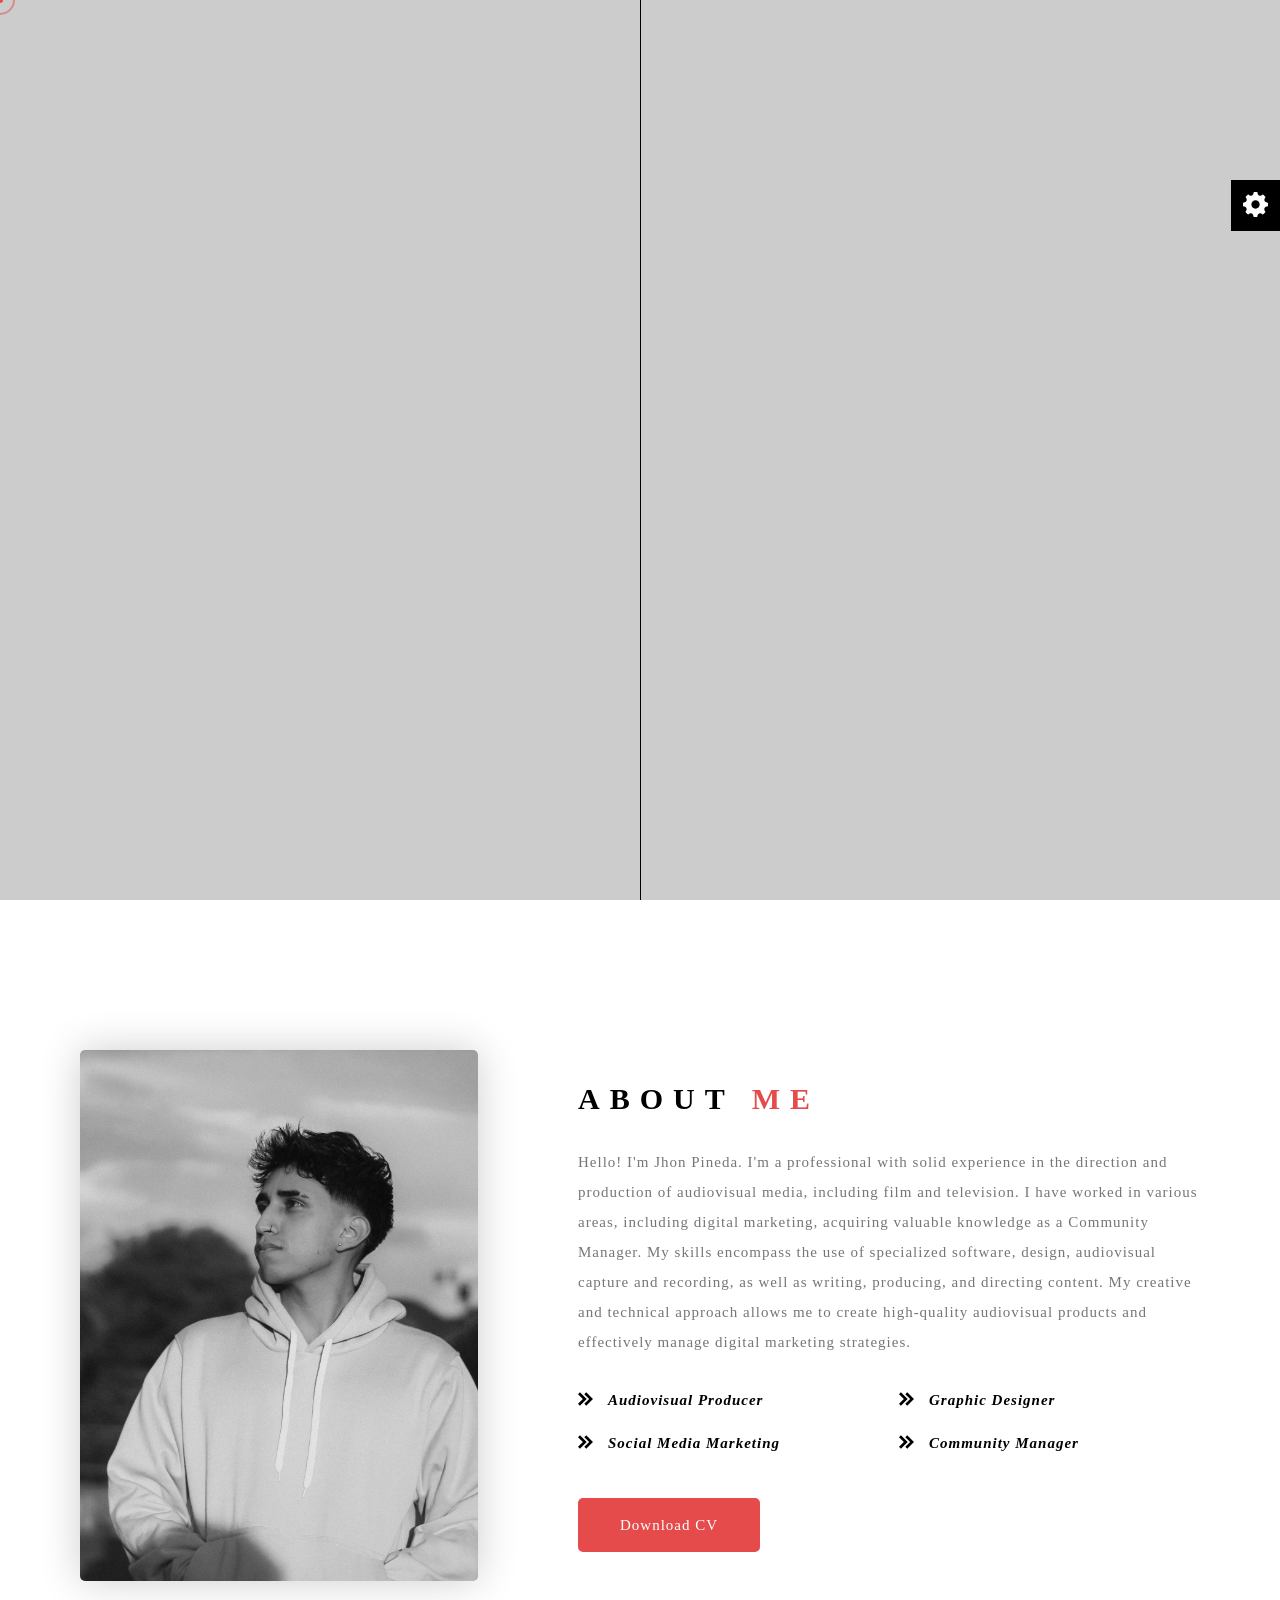
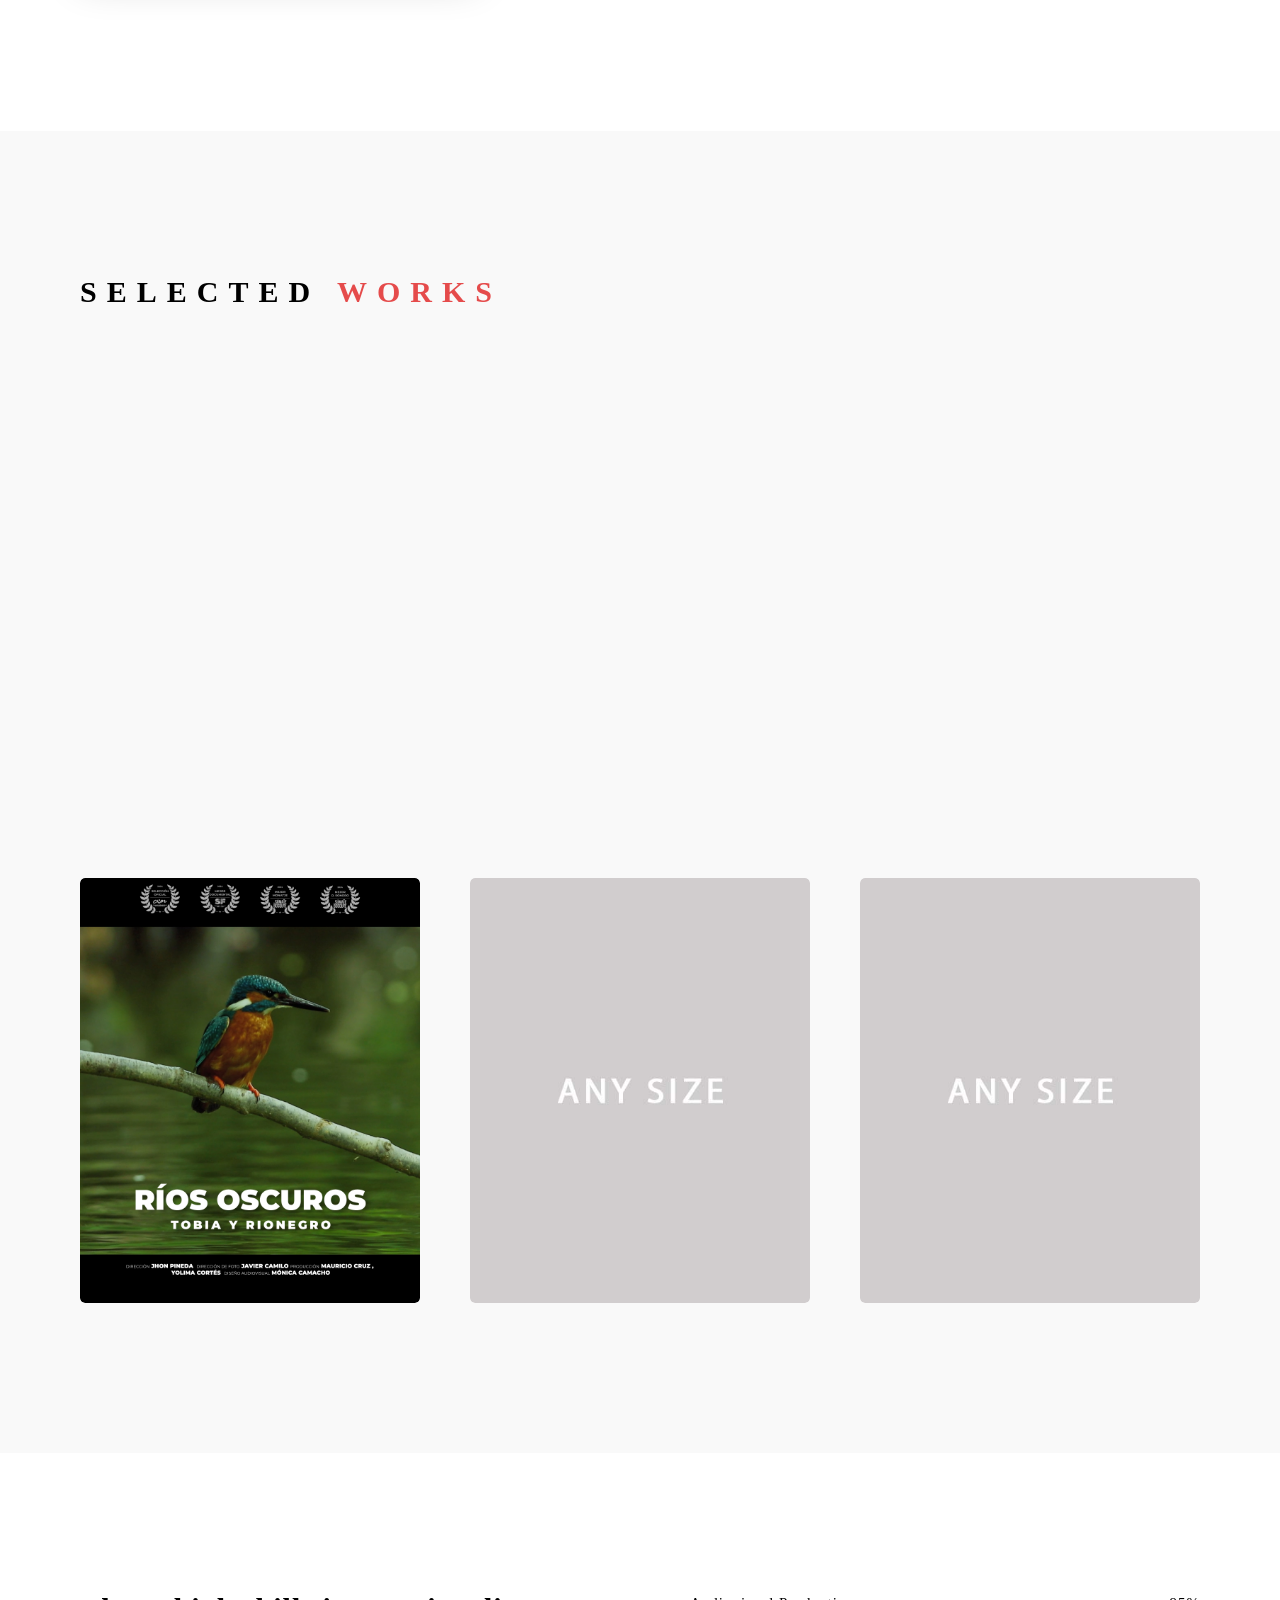
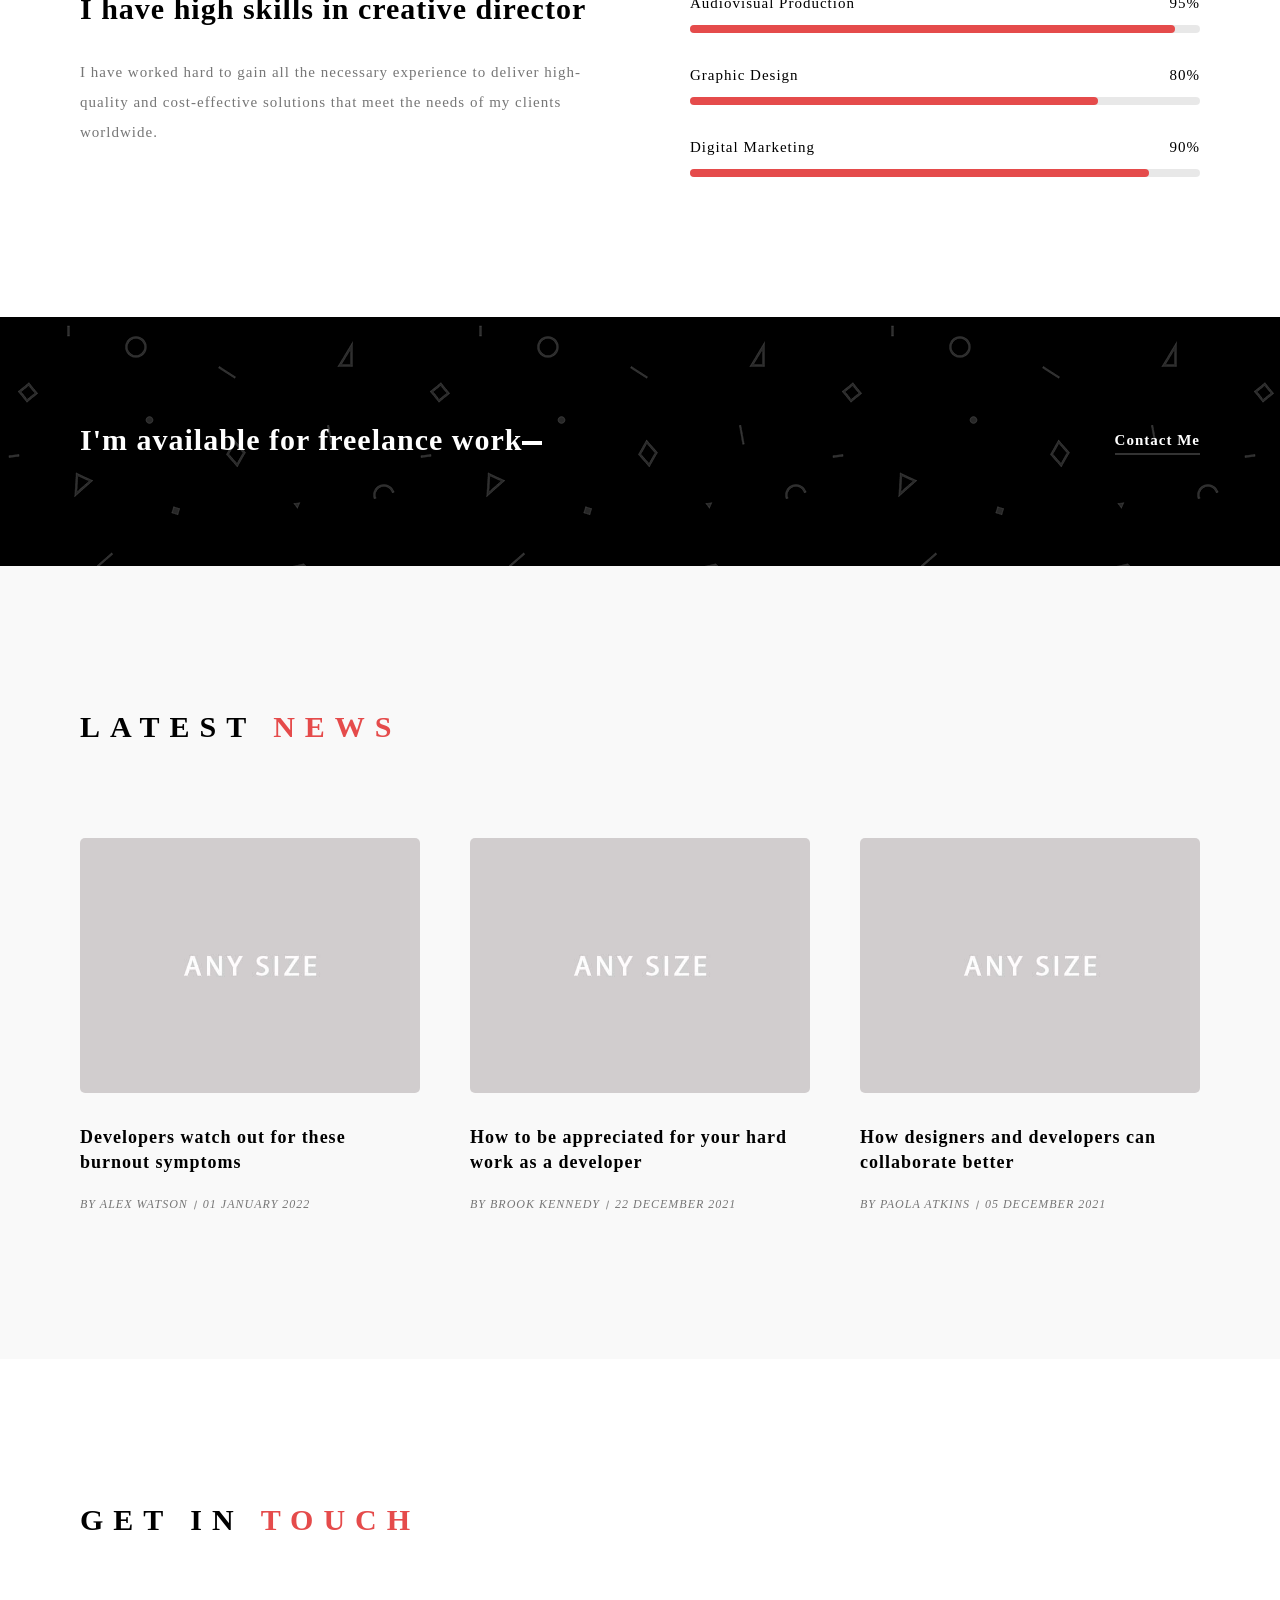
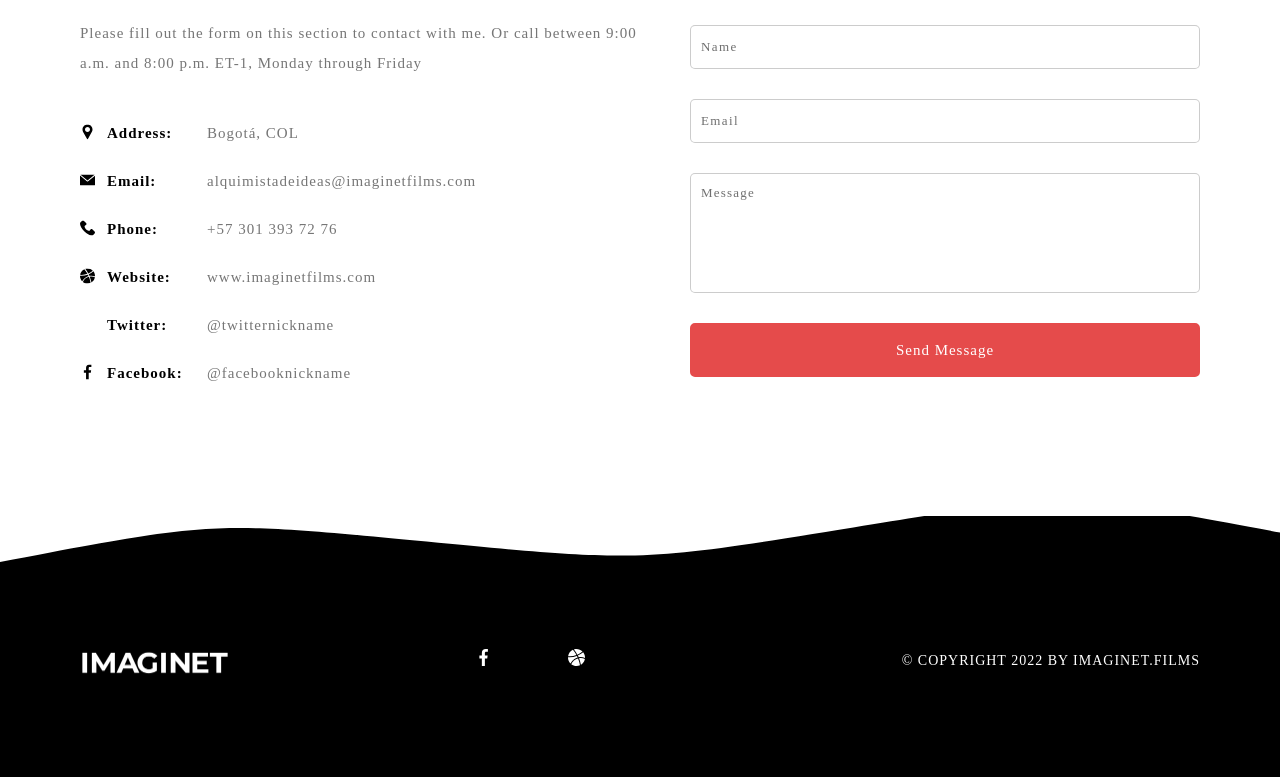
==== commit 8facf184: "Update index.html" ====
--- a/index.html
+++ b/index.html
@@ -288,7 +288,7 @@
 									<span>Video</span>
 									<h3>Ríos Ocuros</h3>
 								</div>
-								<a class="grax_tm_full_link popup-youtube" href="https://youtu.be/KQLzwoQf-lc?si=2wzXbKd59h0zKusW"></a>
+								<a class="grax_tm_full_link popup-youtube" href="https://www.youtube.com/watch?v=KQLzwoQf-lc"></a>
 							</div>
 						</li>
 						<li class="wow fadeInLeft" data-wow-duration="1.5s" data-wow-delay=".2s">
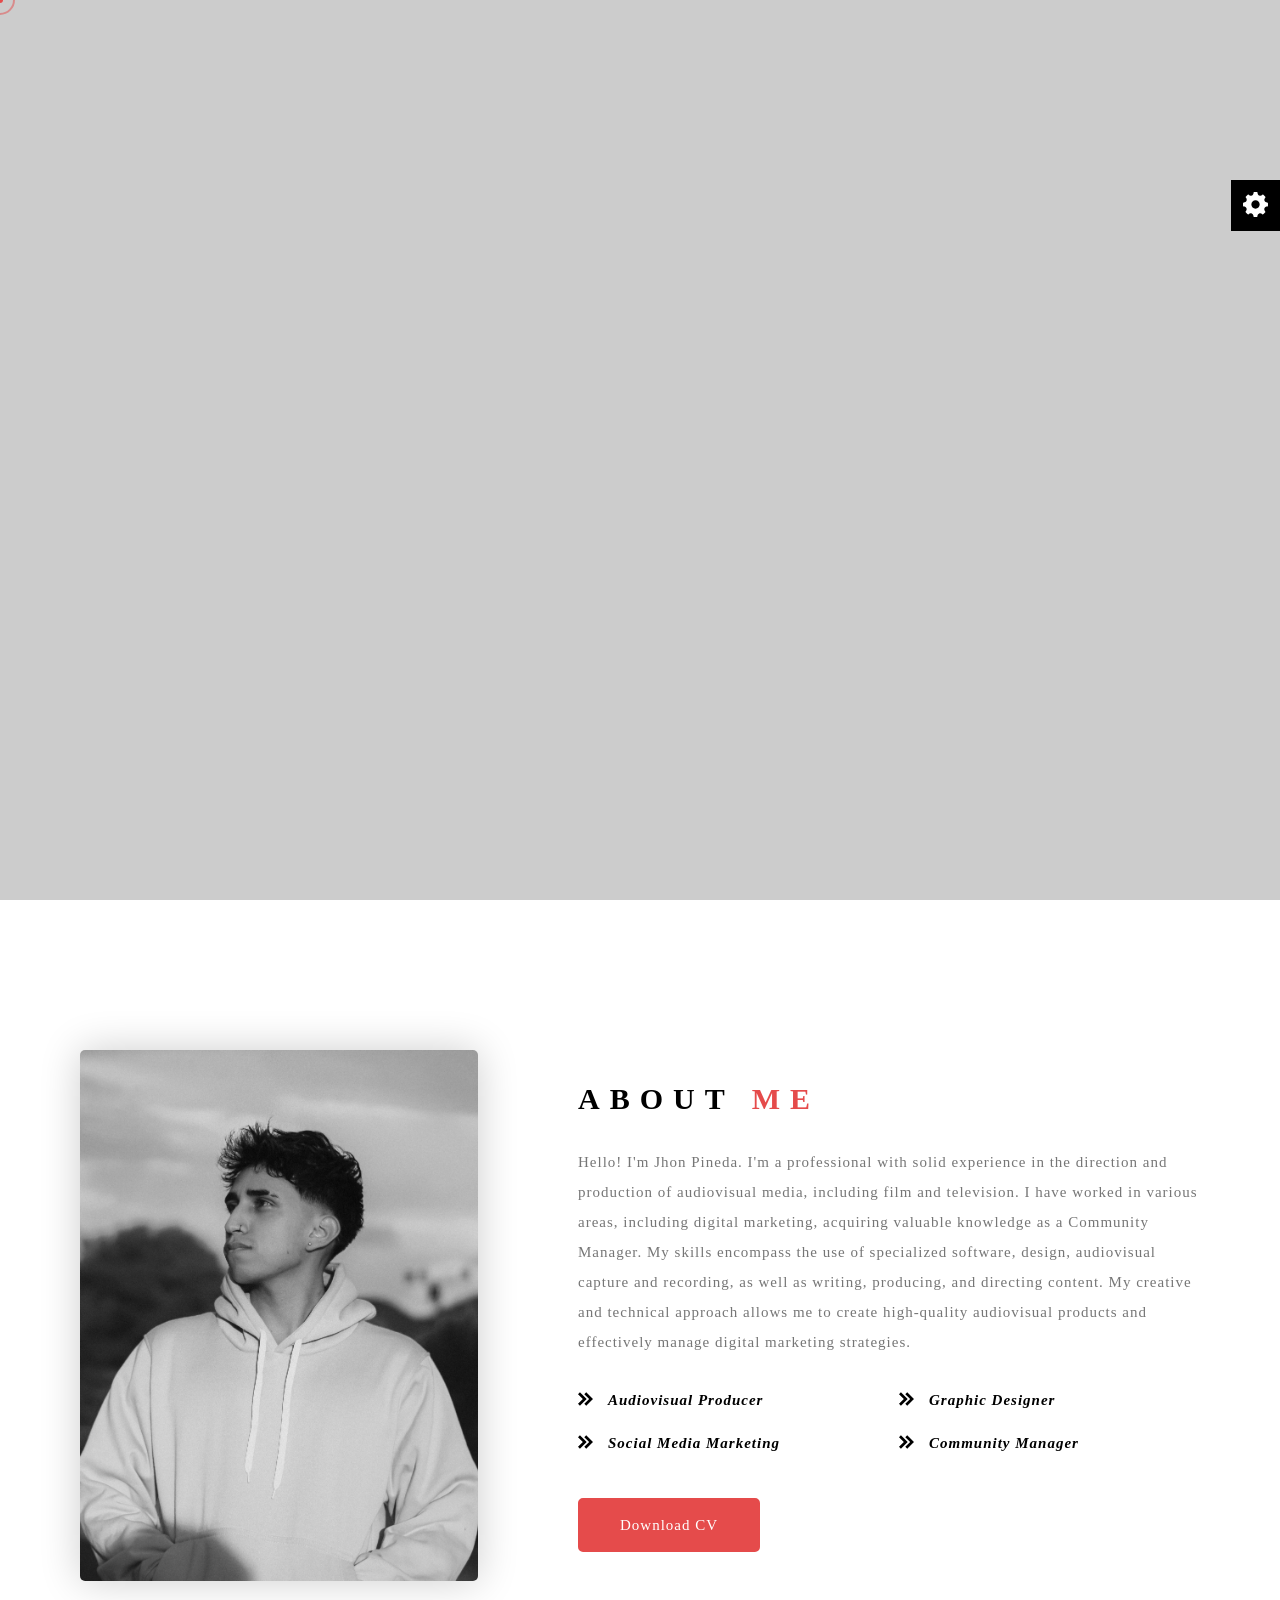
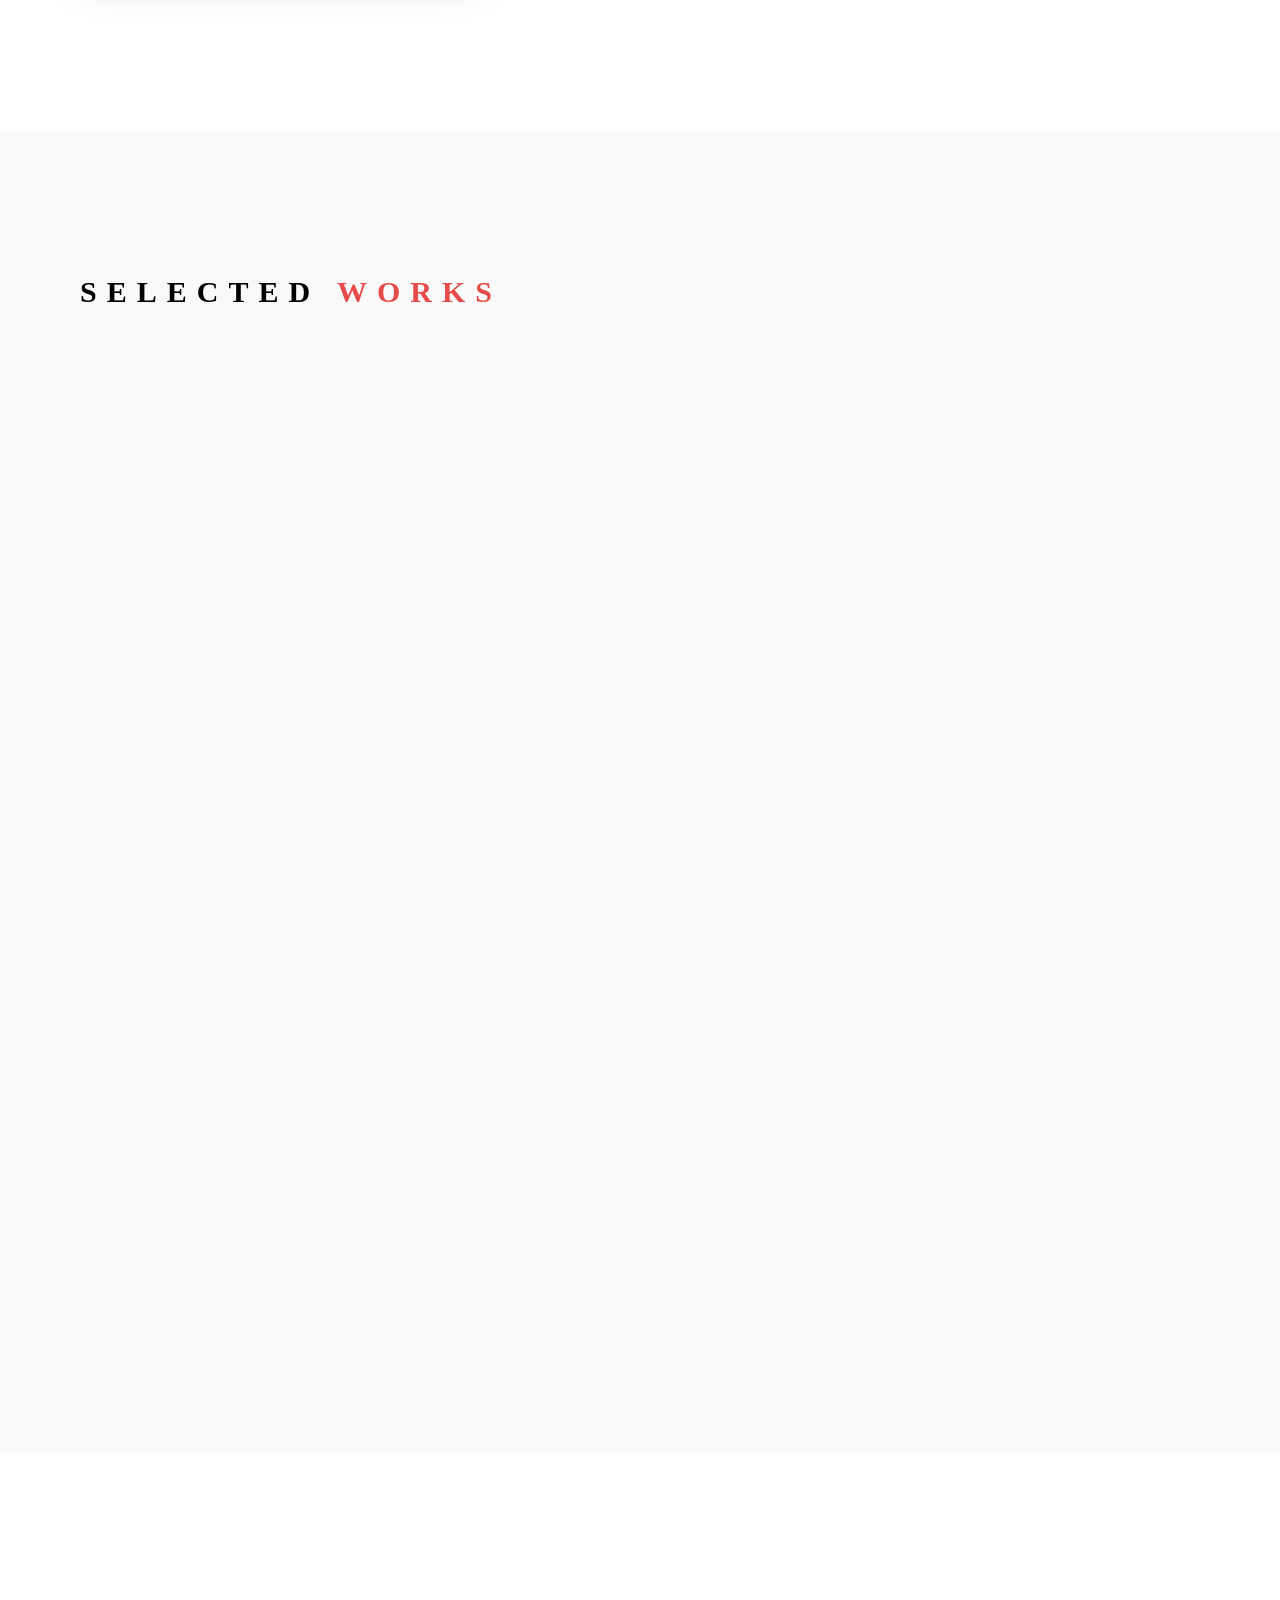
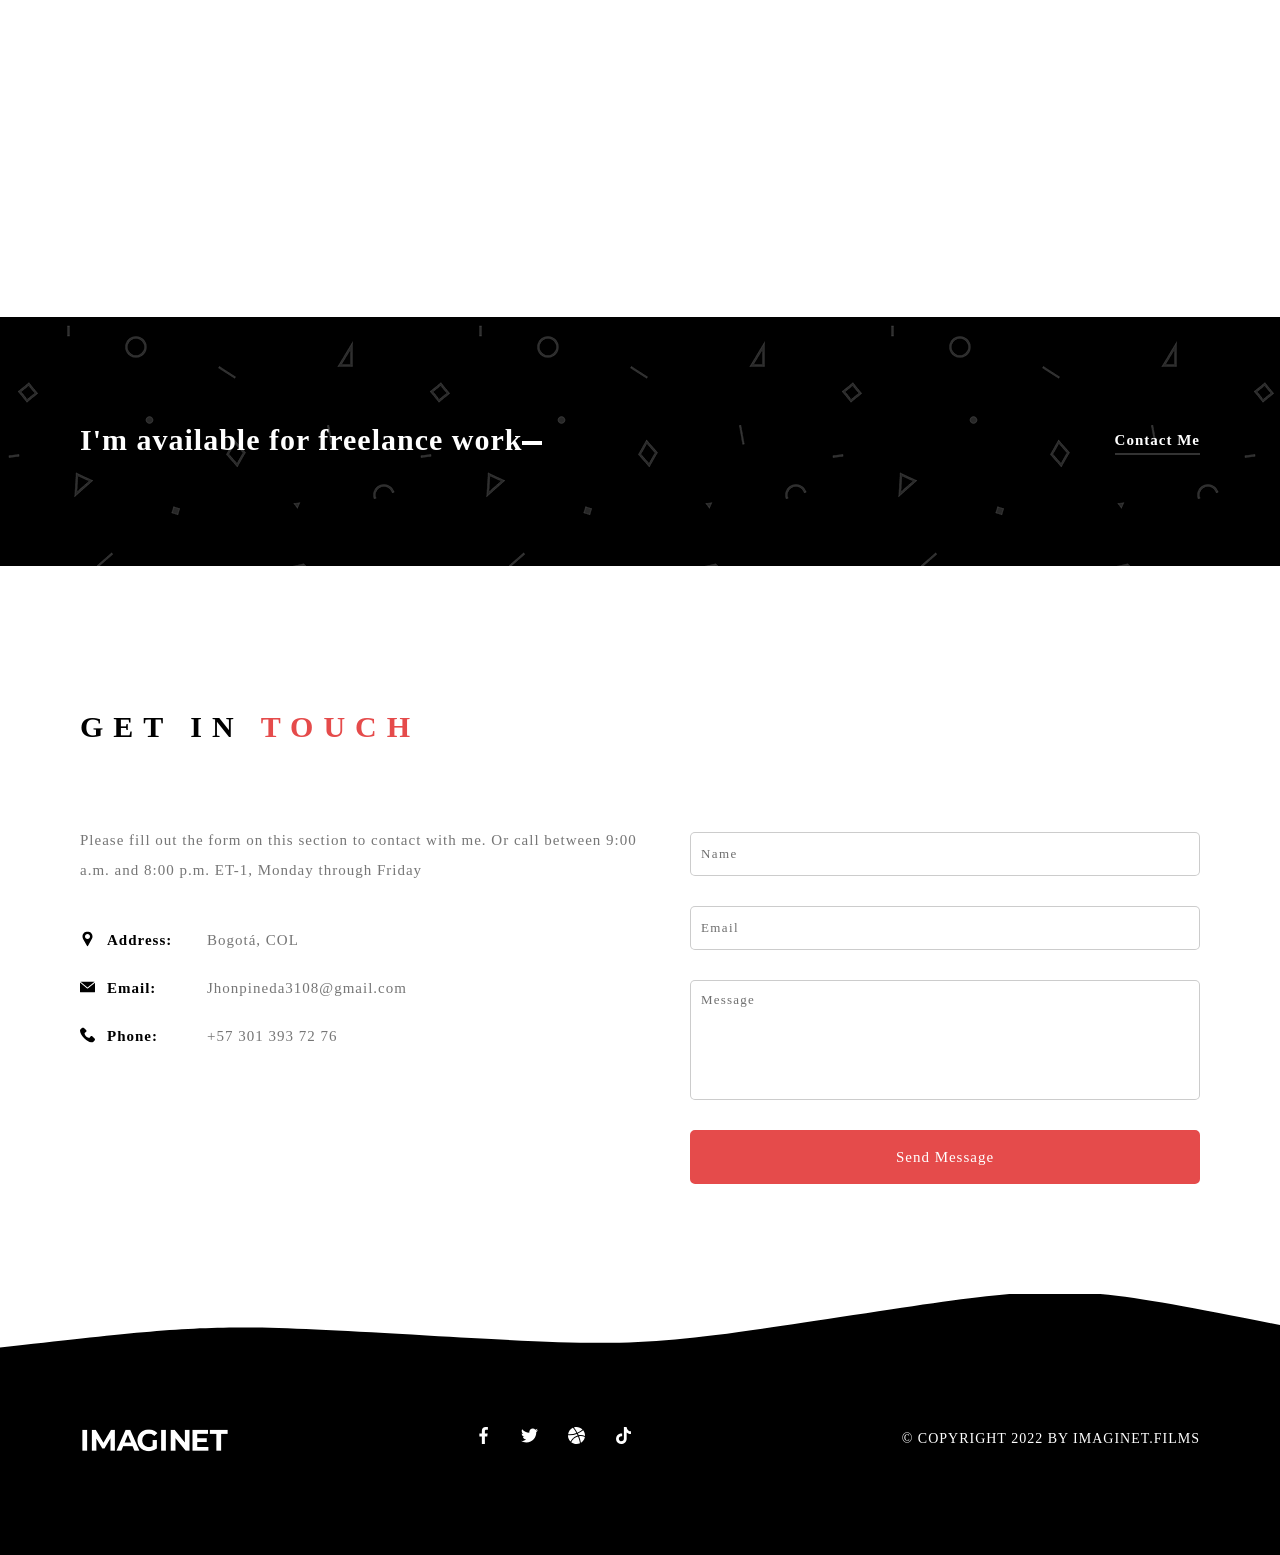
==== commit 48f5acba: "Add files via upload" ====
--- a/index.html
+++ b/index.html
@@ -243,8 +243,8 @@
 								</div>
 								<div class="overlay"></div>
 								<div class="details">
-									<span>Video</span>
-									<h3>Ciclio</h3>
+									<span>SHORT FILM</span>
+									<h3>Cíclio</h3>
 								</div>
 								<a class="grax_tm_full_link popup-youtube" href="https://www.youtube.com/watch?v=GAO_RjlDGBc"></a>
 							</div>
@@ -257,8 +257,8 @@
 								</div>
 								<div class="overlay"></div>
 								<div class="details">
-									<span>Branding</span>
-									<h3>Good Present</h3>
+									<span>COMMUNITY MANAGER</span>
+									<h3>Bachué</h3>
 								</div>
 								<a class="grax_tm_full_link zoom" href="img/portfolio/2.jpg"></a>
 							</div>
@@ -271,8 +271,8 @@
 								</div>
 								<div class="overlay"></div>
 								<div class="details">
-									<span>Design</span>
-									<h3>Ice Cream</h3>
+									<span>3D</span>
+									<h3>Libel</h3>
 								</div>
 								<a class="grax_tm_full_link zoom" href="img/portfolio/3.jpg"></a>
 							</div>
@@ -285,7 +285,7 @@
 								</div>
 								<div class="overlay"></div>
 								<div class="details">
-									<span>Video</span>
+									<span>DOCUMENTAL</span>
 									<h3>Ríos Ocuros</h3>
 								</div>
 								<a class="grax_tm_full_link popup-youtube" href="https://www.youtube.com/watch?v=KQLzwoQf-lc"></a>
@@ -299,8 +299,8 @@
 								</div>
 								<div class="overlay"></div>
 								<div class="details">
-									<span>Branding</span>
-									<h3>Blue Lemon</h3>
+									<span>COMMUNITY MANAGER</span>
+									<h3>Bamboleira</h3>
 								</div>
 								<a class="grax_tm_full_link zoom" href="img/portfolio/5.jpg"></a>
 							</div>
@@ -313,8 +313,8 @@
 								</div>
 								<div class="overlay"></div>
 								<div class="details">
-									<span>Design</span>
-									<h3>Delicious Cherry</h3>
+									<span>UI KIT</span>
+									<h3>Prototype</h3>
 								</div>
 								<a class="grax_tm_full_link zoom" href="img/portfolio/7.jpg"></a>
 							</div>
@@ -340,12 +340,12 @@
 							<span><span class="label">Audiovisual Production</span><span class="number">95%</span></span>
 							<div class="background"><div class="bar"><div class="bar_in"></div></div></div>
 						</div>
-						<div class="progress_inner" data-value="80" >
-							<span><span class="label">Graphic Design</span><span class="number">80%</span></span>
+						<div class="progress_inner" data-value="75" >
+							<span><span class="label">Graphic Design</span><span class="number">75%</span></span>
 							<div class="background"><div class="bar"><div class="bar_in"></div></div></div>
 						</div>
-						<div class="progress_inner" data-value="90">
-							<span><span class="label">Digital Marketing</span><span class="number">90%</span></span>
+						<div class="progress_inner" data-value="60">
+							<span><span class="label">Digital Marketing</span><span class="number">60%</span></span>
 							<div class="background"><div class="bar"><div class="bar_in"></div></div></div>
 						</div>
 					</div>
@@ -371,103 +371,6 @@
 		</div>
 	</div>
 	<!-- /TALK -->
-	
-	<!-- NEWS -->
-	<div class="grax_tm_section" id="news">
-		<div class="grax_tm_news">
-			<div class="container">
-				<div class="grax_tm_title_holder">
-					<h3>Latest <span>News</span></h3>
-				</div>
-				<div class="news_list">
-					<ul>
-						<li class="wow fadeInLeft" data-wow-duration="1.5s">
-							<div class="list_inner">
-								<div class="image">
-									<img src="img/placeholders/4-3.jpg" alt="" />
-									<div class="main" data-img-url="img/news/1.jpg"></div>
-									<a class="grax_tm_full_link" href="#"></a>
-								</div>
-								<div class="details">
-									<h3 class="title"><a href="#">Developers watch out for these burnout symptoms</a></h3>
-									<p class="date">By <a href="#">Alex Watson</a> <span>01 January 2022</span></p>
-								</div>
-								<div class="description">
-									<p>As Vintage decided to have a closer look into fast-paced New York web design realm in person, we get to acquaint with most diverse and exceptionally captivating personalities. As Vintage decided to have a closer look into fast-paced New York web design realm in person, we get to acquaint with most diverse and exceptionally captivating personalities. As Vintage decided to have a closer look into fast-paced New York web design realm in person, we get to acquaint with most diverse and exceptionally captivating personalities.</p>
-									<blockquote>As Vintage decided to have a closer look into fast-paced New York web design realm in person. As Vintage decided to have a closer look into fast-paced New York web design realm in person, we get to acquaint with most diverse and exceptionally captivating personalities. As Vintage decided to have a closer look into fast-paced New York web design realm in person, we get to acquaint with most diverse and exceptionally captivating personalities.</blockquote>
-									<p>As Vintage decided to have a closer look into fast-paced New York web design realm in person, we get to acquaint with most diverse and exceptionally captivating personalities. We encounter professionals with careers to covet and lives to write books about. As Vintage decided to have a closer look into fast-paced New York web design realm in person, we get to acquaint with most diverse and exceptionally captivating personalities. As Vintage decided to have a closer look into fast-paced New York web design realm in person, we get to acquaint with most diverse and exceptionally captivating personalities. As Vintage decided to have a closer look into fast-paced New York web design realm in person, we get to acquaint with most diverse and exceptionally captivating personalities.</p>
-									<div class="share">
-										<span>Share:</span>
-										<ul class="social">
-											<li><a href="#"><img class="svg" src="img/svg/social/facebook.svg" alt="" ></a></li>
-											<li><a href="#"><img class="svg" src="img/svg/social/twitter.svg" alt="" ></a></li>
-											<li><a href="#"><img class="svg" src="img/svg/social/behance.svg" alt="" ></a></li>
-											<li><a href="#"><img class="svg" src="img/svg/social/dribbble.svg" alt="" ></a></li>
-										</ul>
-									</div>
-								</div>
-							</div>
-						</li>
-						<li class="wow fadeInLeft" data-wow-duration="1.5s" data-wow-delay=".2s">
-							<div class="list_inner">
-								<div class="image">
-									<img src="img/placeholders/4-3.jpg" alt="" />
-									<div class="main" data-img-url="img/news/2.jpg"></div>
-									<a class="grax_tm_full_link" href="#"></a>
-								</div>
-								<div class="details">
-									<h3 class="title"><a href="#">How to be appreciated for your hard work as a developer</a></h3>
-									<p class="date">By <a href="#">Brook Kennedy</a> <span>22 December 2021</span></p>
-								</div>
-								<div class="description">
-									<p>As Vintage decided to have a closer look into fast-paced New York web design realm in person, we get to acquaint with most diverse and exceptionally captivating personalities. As Vintage decided to have a closer look into fast-paced New York web design realm in person, we get to acquaint with most diverse and exceptionally captivating personalities. As Vintage decided to have a closer look into fast-paced New York web design realm in person, we get to acquaint with most diverse and exceptionally captivating personalities.</p>
-									<blockquote>As Vintage decided to have a closer look into fast-paced New York web design realm in person. As Vintage decided to have a closer look into fast-paced New York web design realm in person, we get to acquaint with most diverse and exceptionally captivating personalities. As Vintage decided to have a closer look into fast-paced New York web design realm in person, we get to acquaint with most diverse and exceptionally captivating personalities.</blockquote>
-									<p>As Vintage decided to have a closer look into fast-paced New York web design realm in person, we get to acquaint with most diverse and exceptionally captivating personalities. We encounter professionals with careers to covet and lives to write books about. As Vintage decided to have a closer look into fast-paced New York web design realm in person, we get to acquaint with most diverse and exceptionally captivating personalities. As Vintage decided to have a closer look into fast-paced New York web design realm in person, we get to acquaint with most diverse and exceptionally captivating personalities. As Vintage decided to have a closer look into fast-paced New York web design realm in person, we get to acquaint with most diverse and exceptionally captivating personalities.</p>
-									<div class="share">
-										<span>Share:</span>
-										<ul class="social">
-											<li><a href="#"><img class="svg" src="img/svg/social/facebook.svg" alt="" ></a></li>
-											<li><a href="#"><img class="svg" src="img/svg/social/twitter.svg" alt="" ></a></li>
-											<li><a href="#"><img class="svg" src="img/svg/social/behance.svg" alt="" ></a></li>
-											<li><a href="#"><img class="svg" src="img/svg/social/dribbble.svg" alt="" ></a></li>
-										</ul>
-									</div>
-								</div>
-							</div>
-						</li>
-						<li class="wow fadeInLeft" data-wow-duration="1.5s" data-wow-delay=".4s">
-							<div class="list_inner">
-								<div class="image">
-									<img src="img/placeholders/4-3.jpg" alt="" />
-									<div class="main" data-img-url="img/news/3.jpg"></div>
-									<a class="grax_tm_full_link" href="#"></a>
-								</div>
-								<div class="details">
-									<h3 class="title"><a href="#">How designers and developers can collaborate better</a></h3>
-									<p class="date">By <a href="#">Paola Atkins</a> <span>05 December 2021</span></p>
-								</div>
-								<div class="description">
-									<p>As Vintage decided to have a closer look into fast-paced New York web design realm in person, we get to acquaint with most diverse and exceptionally captivating personalities. As Vintage decided to have a closer look into fast-paced New York web design realm in person, we get to acquaint with most diverse and exceptionally captivating personalities. As Vintage decided to have a closer look into fast-paced New York web design realm in person, we get to acquaint with most diverse and exceptionally captivating personalities.</p>
-									<blockquote>As Vintage decided to have a closer look into fast-paced New York web design realm in person. As Vintage decided to have a closer look into fast-paced New York web design realm in person, we get to acquaint with most diverse and exceptionally captivating personalities. As Vintage decided to have a closer look into fast-paced New York web design realm in person, we get to acquaint with most diverse and exceptionally captivating personalities.</blockquote>
-									<p>As Vintage decided to have a closer look into fast-paced New York web design realm in person, we get to acquaint with most diverse and exceptionally captivating personalities. We encounter professionals with careers to covet and lives to write books about. As Vintage decided to have a closer look into fast-paced New York web design realm in person, we get to acquaint with most diverse and exceptionally captivating personalities. As Vintage decided to have a closer look into fast-paced New York web design realm in person, we get to acquaint with most diverse and exceptionally captivating personalities. As Vintage decided to have a closer look into fast-paced New York web design realm in person, we get to acquaint with most diverse and exceptionally captivating personalities.</p>
-									<div class="share">
-										<span>Share:</span>
-										<ul class="social">
-											<li><a href="#"><img class="svg" src="img/svg/social/facebook.svg" alt="" ></a></li>
-											<li><a href="#"><img class="svg" src="img/svg/social/twitter.svg" alt="" ></a></li>
-											<li><a href="#"><img class="svg" src="img/svg/social/behance.svg" alt="" ></a></li>
-											<li><a href="#"><img class="svg" src="img/svg/social/dribbble.svg" alt="" ></a></li>
-										</ul>
-									</div>
-								</div>
-							</div>
-						</li>
-					</ul>
-				</div>
-			</div>
-		</div>
-	</div>
-	<!-- /NEWS -->
 	
 	<!-- CONTACT -->
 	<div class="grax_tm_contact" id="contact">
@@ -491,7 +394,7 @@
 							<li>
 								<div class="list_inner">
 									<img class="svg" src="img/svg/email.svg" alt="" />
-									<p><span class="first">Email:</span><span class="second"><a href="#">alquimistadeideas@imaginetfilms.com</a></span></p>
+									<p><span class="first">Email:</span><span class="second"><a href="#">Jhonpineda3108@gmail.com</a></span></p>
 								</div>
 							</li>
 							<li>
@@ -501,22 +404,6 @@
 								</div>
 							</li>
 							<li>
-								<div class="list_inner">
-									<img class="svg" src="img/svg/social/dribbble.svg" alt="" />
-									<p><span class="first">Website:</span><span class="second"><a href="#">www.imaginetfilms.com</a></span></p>
-								</div>
-							</li>
-							<li>
-								<div class="list_inner">
-									<img class="svg" src="img/svg/social/twitter.svg" alt="" />
-									<p><span class="first">Twitter:</span><span class="second"><a href="#">@twitternickname</a></span></p>
-								</div>
-							</li>
-							<li>
-								<div class="list_inner">
-									<img class="svg" src="img/svg/social/facebook.svg" alt="" />
-									<p><span class="first">Facebook:</span><span class="second"><a href="#">@facebooknickname</a></span></p>
-								</div>
 							</li>
 						</ul>
 					</div>
--- a/css/plugins.css
+++ b/css/plugins.css
@@ -5155,7 +5155,7 @@
   transform-style: preserve-3d;
   perspective: 1000;
   backface-visibility: hidden;
-  transform:translate3d(0,0,0);
+  transform:translate3d(0,20,0);
   animation-timing-function: linear;
   box-sizing: border-box;
 }
@@ -5176,7 +5176,7 @@
 }
 
 .mbYTP_wrapper iframe {
-  max-width: 4000px !important;
+  max-width: 5000px !important;
 }
 
 .inline_YTPlayer{
